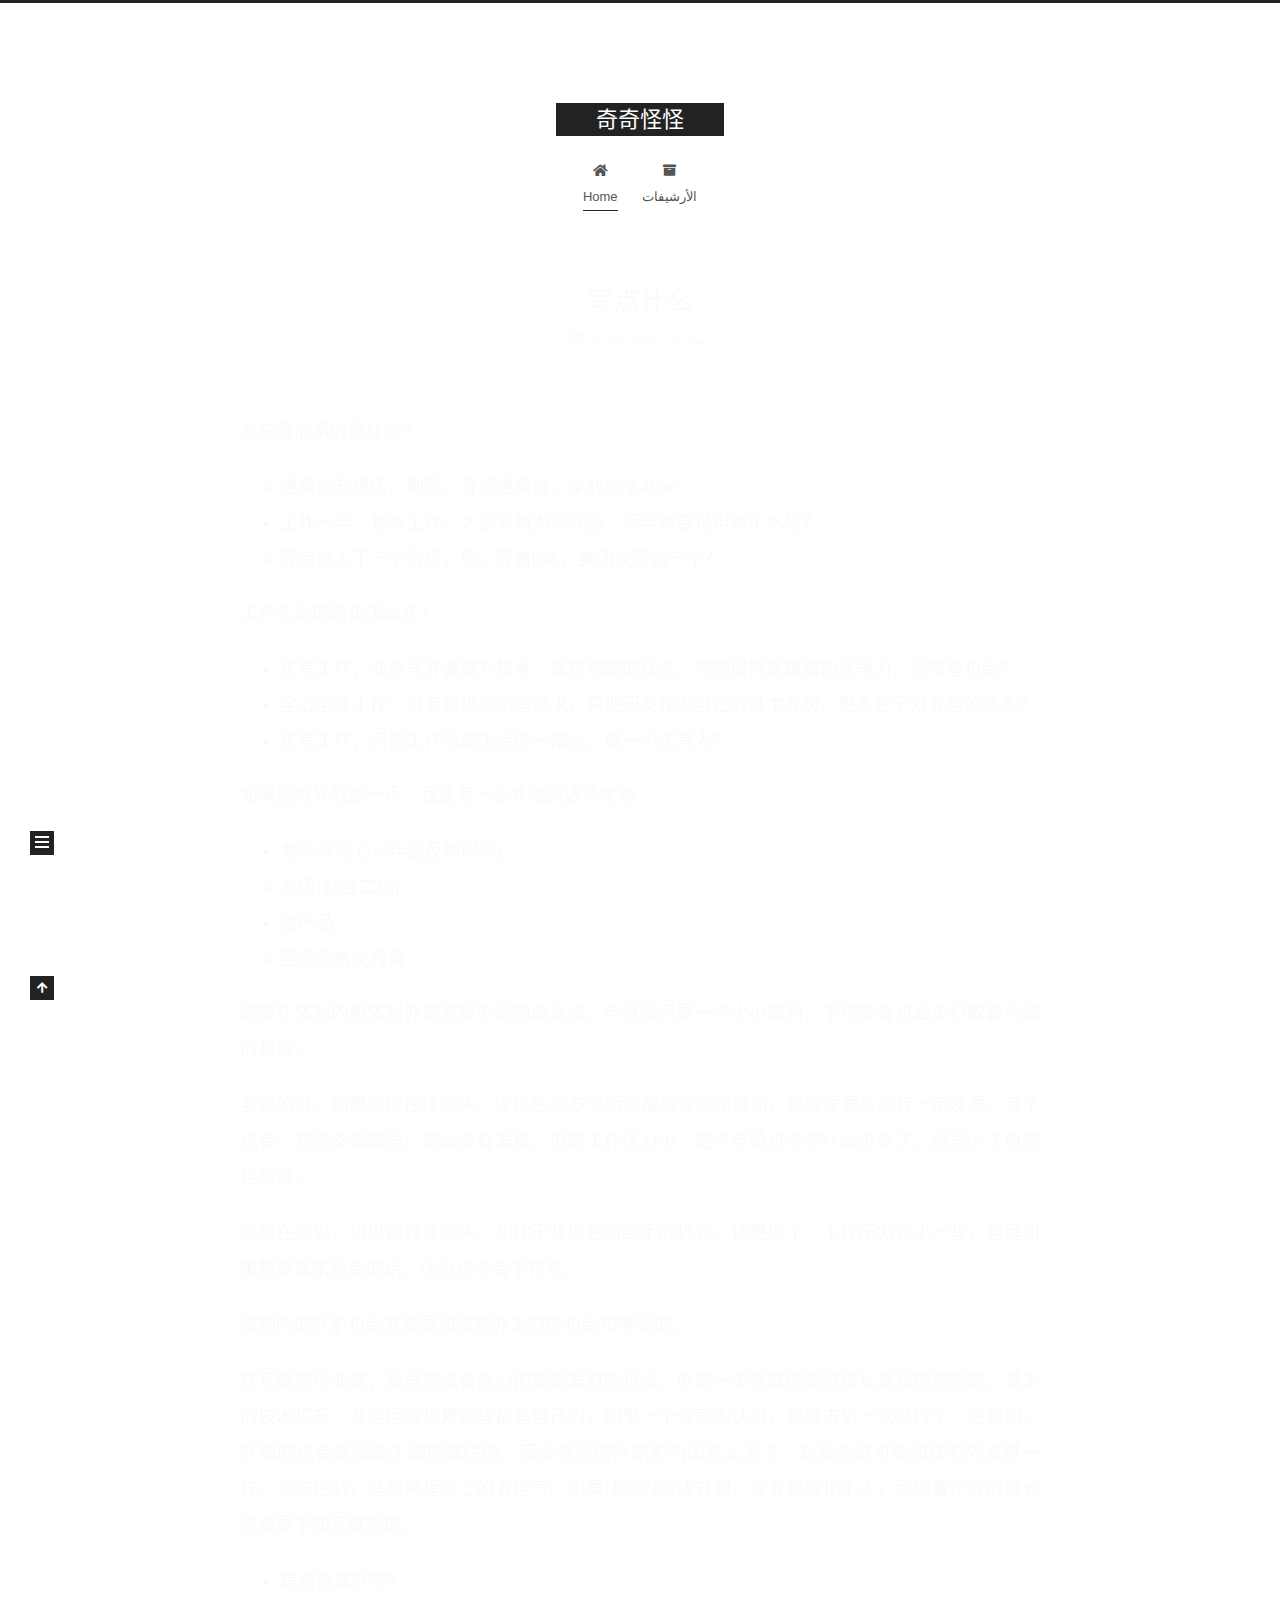
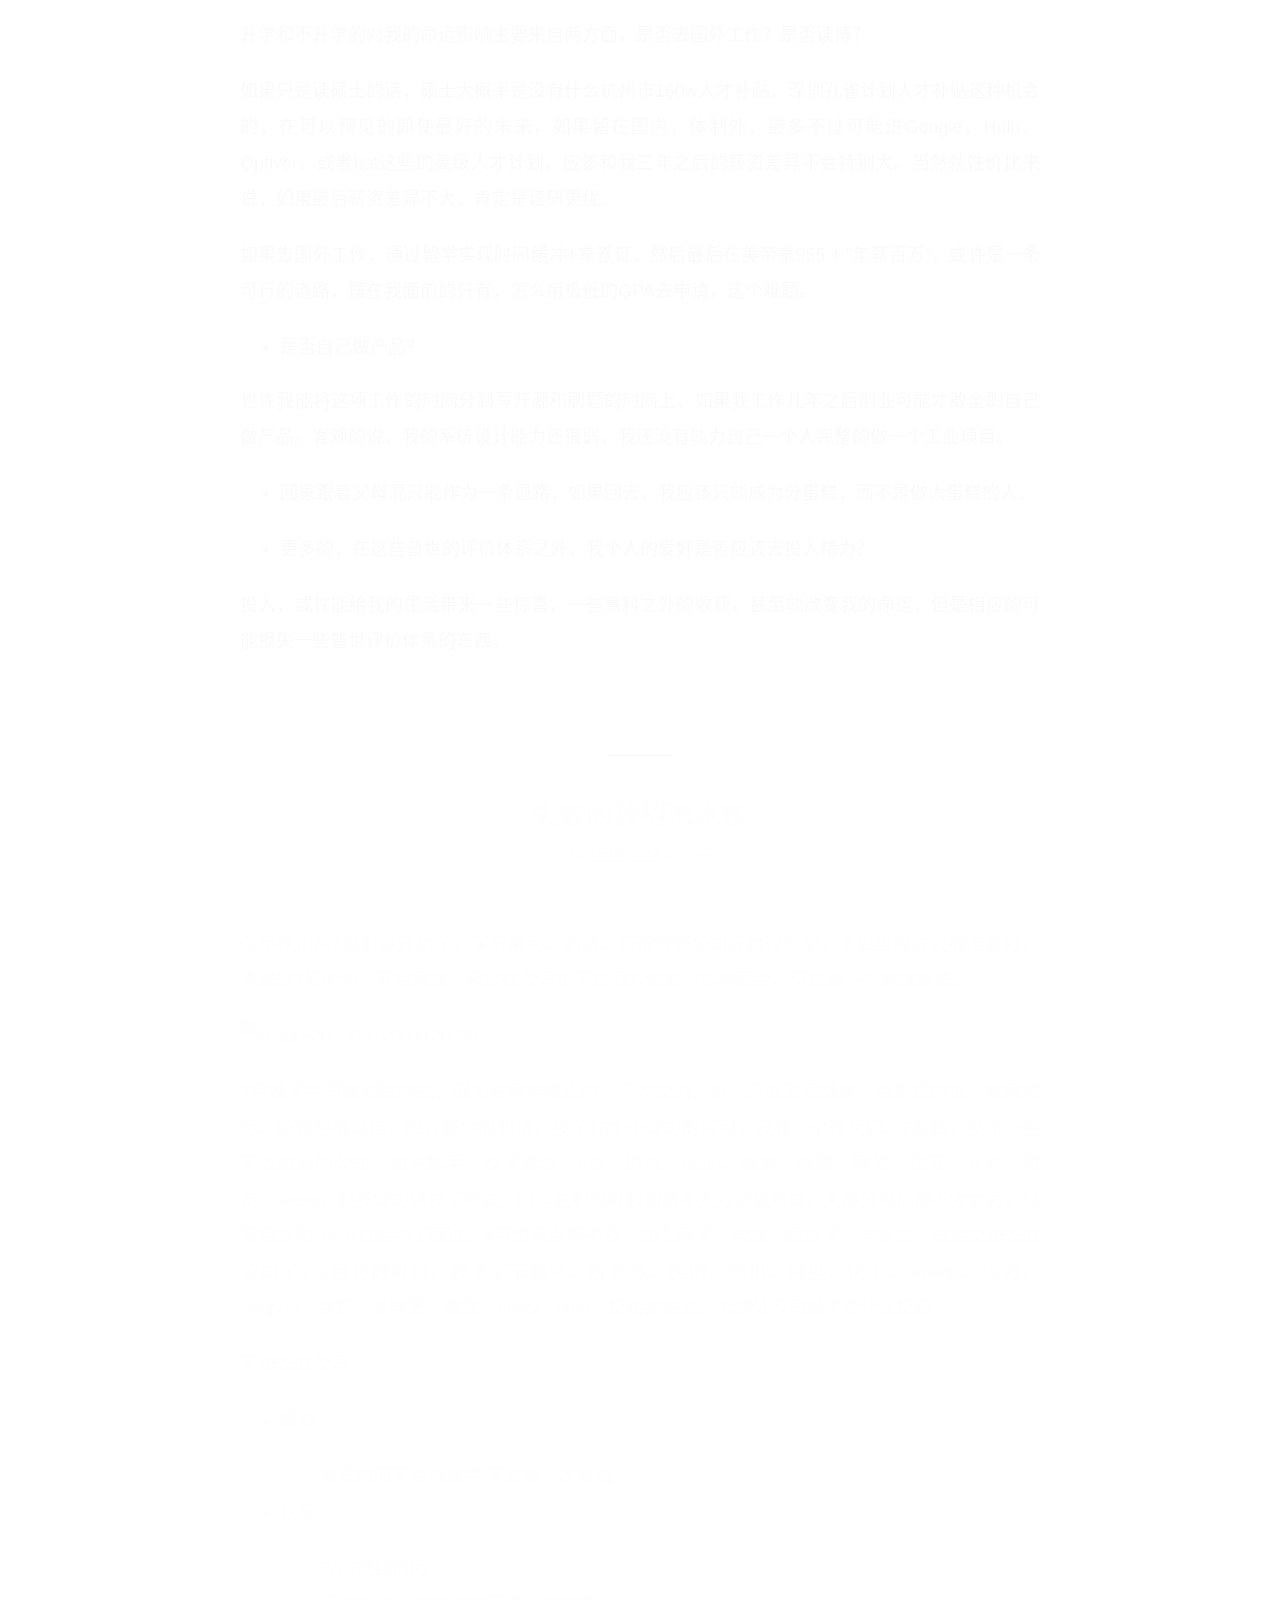
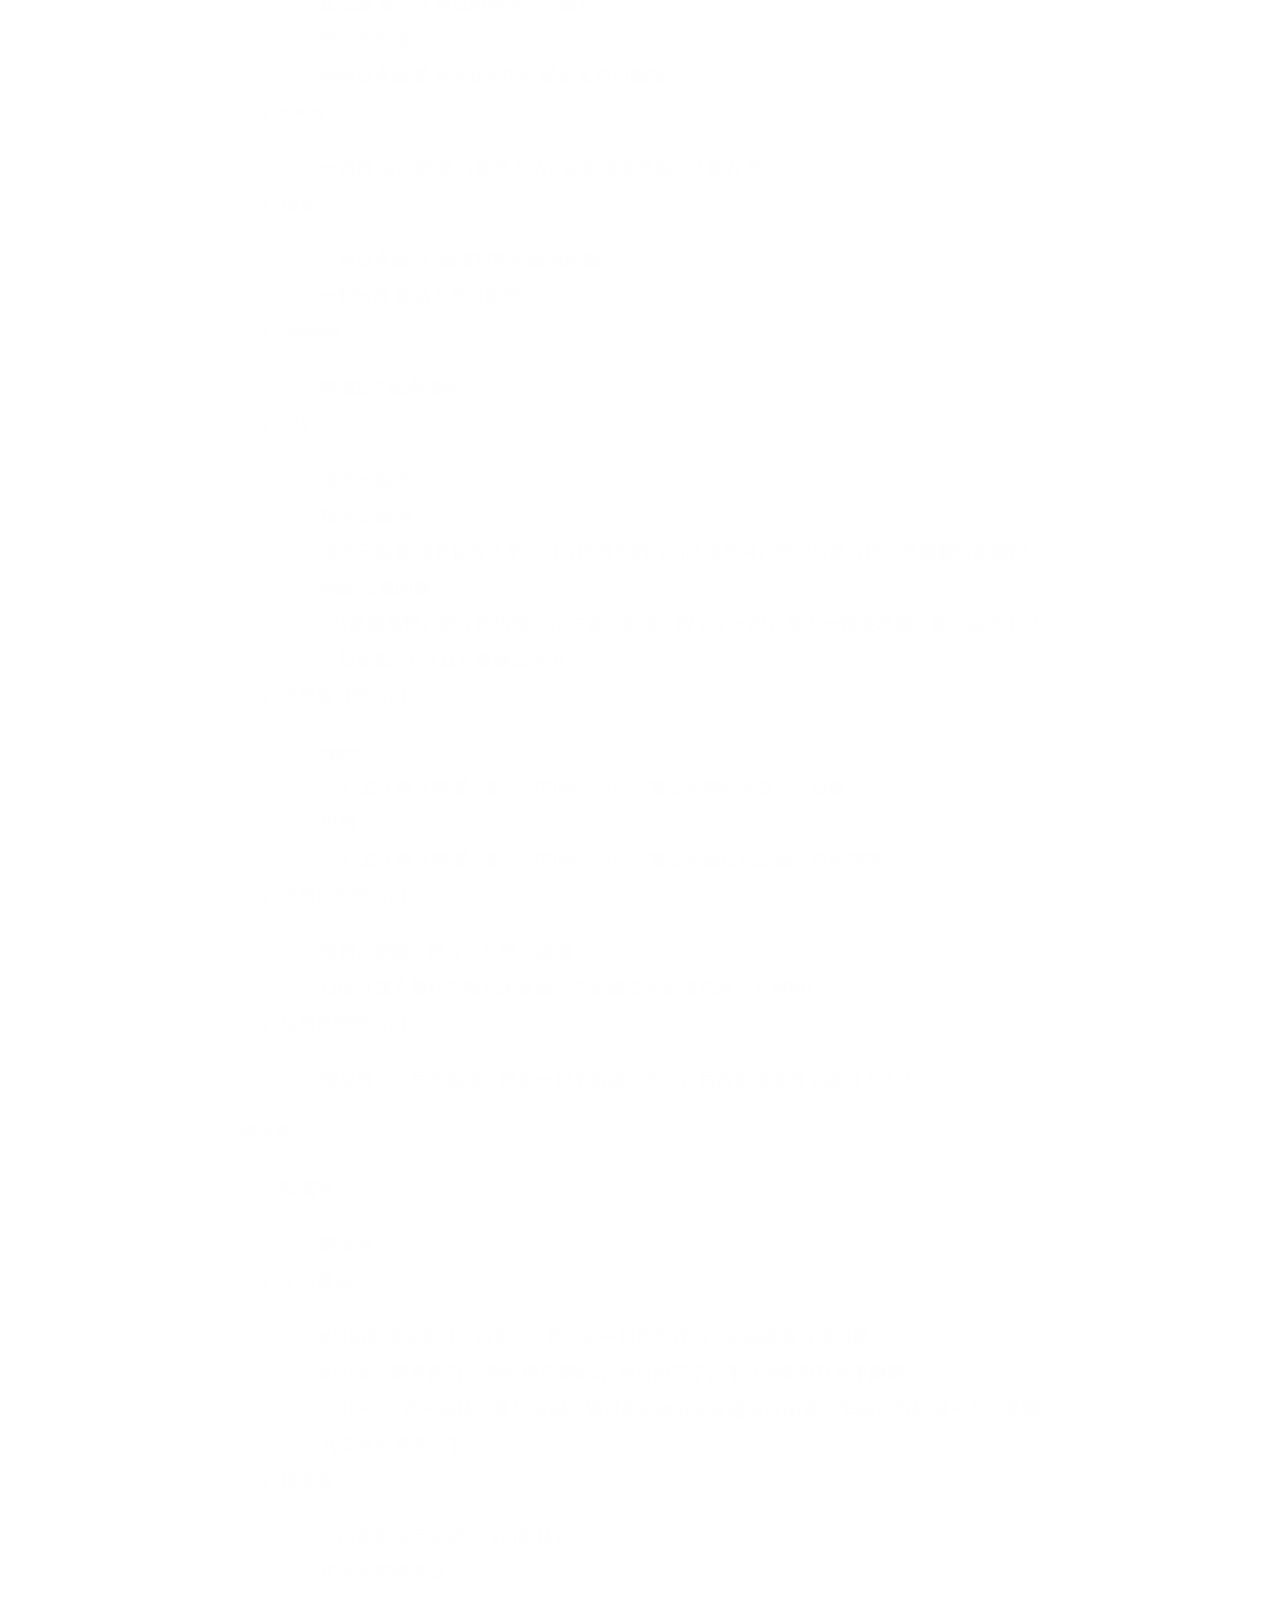
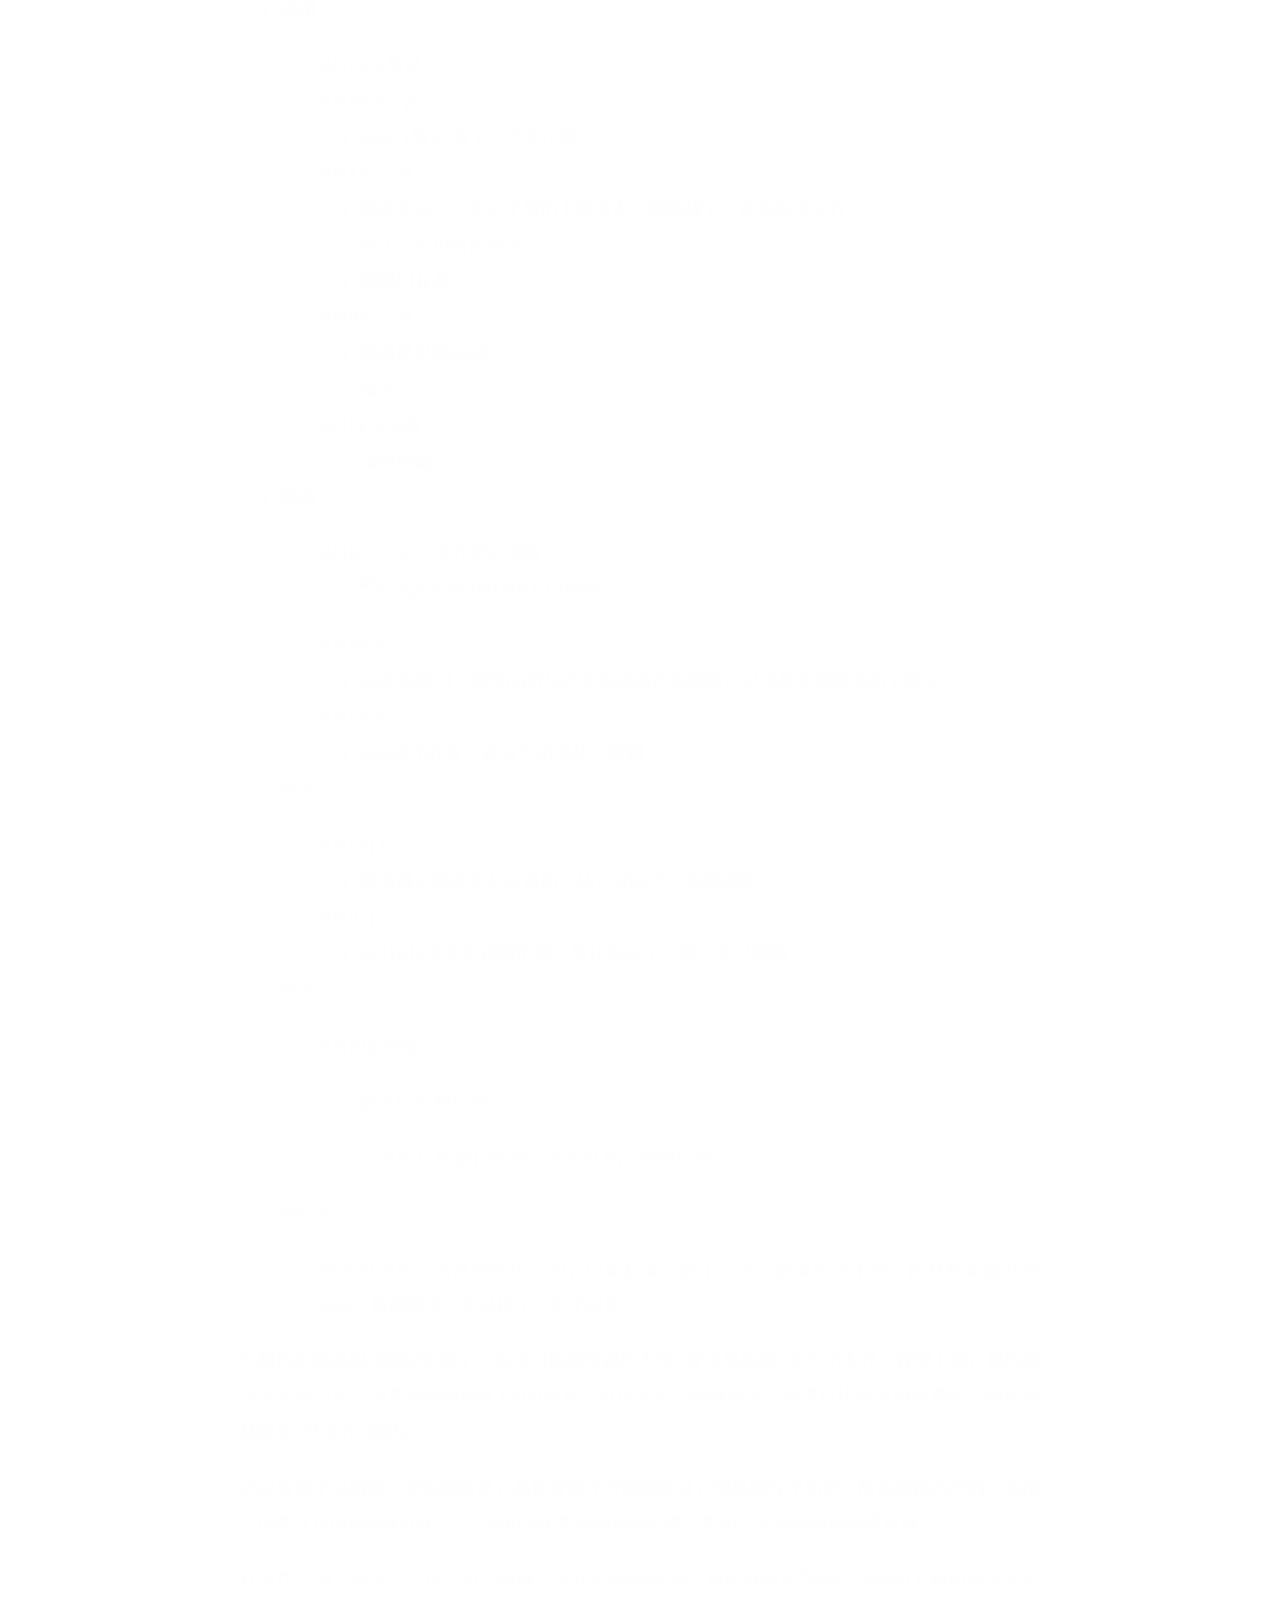
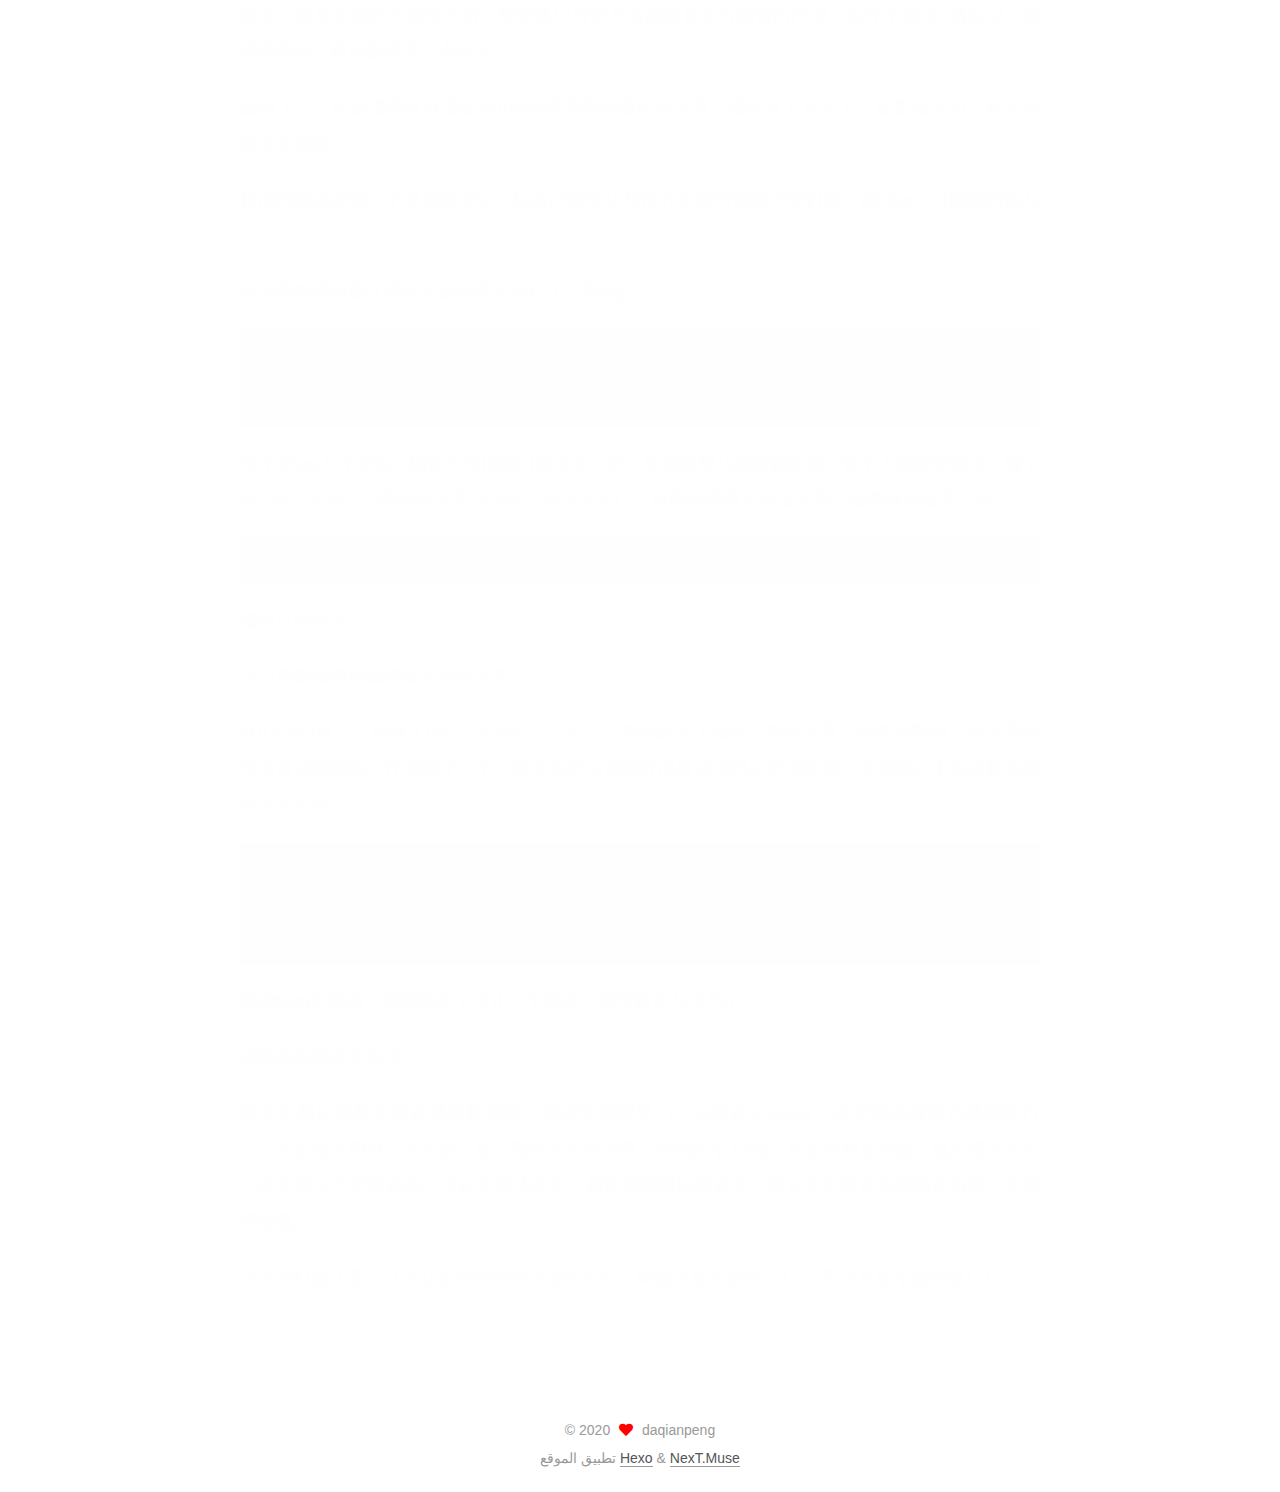
==== index.html @ cd6c85b3 "Site updated: 2020-10-07 02:19:21" ====
<!DOCTYPE html>
<html lang="zh-cn">
<head>
  <meta charset="UTF-8">
<meta name="viewport" content="width=device-width, initial-scale=1, maximum-scale=2">
<meta name="theme-color" content="#222">
<meta name="generator" content="Hexo 5.1.1">
  <link rel="apple-touch-icon" sizes="180x180" href="/images/apple-touch-icon-next.png">
  <link rel="icon" type="image/png" sizes="32x32" href="/images/favicon-32x32-next.png">
  <link rel="icon" type="image/png" sizes="16x16" href="/images/favicon-16x16-next.png">
  <link rel="mask-icon" href="/images/logo.svg" color="#222">

<link rel="stylesheet" href="/css/main.css">


<link rel="stylesheet" href="/lib/font-awesome/css/all.min.css">

<script id="hexo-configurations">
    var NexT = window.NexT || {};
    var CONFIG = {"hostname":"example.com","root":"/","scheme":"Muse","version":"7.8.0","exturl":false,"sidebar":{"position":"left","display":"post","padding":18,"offset":12,"onmobile":false},"copycode":{"enable":false,"show_result":false,"style":null},"back2top":{"enable":true,"sidebar":false,"scrollpercent":false},"bookmark":{"enable":false,"color":"#222","save":"auto"},"fancybox":false,"mediumzoom":false,"lazyload":false,"pangu":false,"comments":{"style":"tabs","active":null,"storage":true,"lazyload":false,"nav":null},"algolia":{"hits":{"per_page":10},"labels":{"input_placeholder":"Search for Posts","hits_empty":"We didn't find any results for the search: ${query}","hits_stats":"${hits} results found in ${time} ms"}},"localsearch":{"enable":false,"trigger":"auto","top_n_per_article":1,"unescape":false,"preload":false},"motion":{"enable":true,"async":false,"transition":{"post_block":"fadeIn","post_header":"slideDownIn","post_body":"slideDownIn","coll_header":"slideLeftIn","sidebar":"slideUpIn"}}};
  </script>

  <meta property="og:type" content="website">
<meta property="og:title" content="奇奇怪怪">
<meta property="og:url" content="http://example.com/index.html">
<meta property="og:site_name" content="奇奇怪怪">
<meta property="og:locale" content="zh_CN">
<meta property="article:author" content="daqianpeng">
<meta name="twitter:card" content="summary">

<link rel="canonical" href="http://example.com/">


<script id="page-configurations">
  // https://hexo.io/docs/variables.html
  CONFIG.page = {
    sidebar: "",
    isHome : true,
    isPost : false,
    lang   : 'zh-cn'
  };
</script>

  <title>奇奇怪怪</title>
  






  <noscript>
  <style>
  .use-motion .brand,
  .use-motion .menu-item,
  .sidebar-inner,
  .use-motion .post-block,
  .use-motion .pagination,
  .use-motion .comments,
  .use-motion .post-header,
  .use-motion .post-body,
  .use-motion .collection-header { opacity: initial; }

  .use-motion .site-title,
  .use-motion .site-subtitle {
    opacity: initial;
    top: initial;
  }

  .use-motion .logo-line-before i { left: initial; }
  .use-motion .logo-line-after i { right: initial; }
  </style>
</noscript>

</head>

<body itemscope itemtype="http://schema.org/WebPage">
  <div class="container use-motion">
    <div class="headband"></div>

    <header class="header" itemscope itemtype="http://schema.org/WPHeader">
      <div class="header-inner"><div class="site-brand-container">
  <div class="site-nav-toggle">
    <div class="toggle" aria-label="تشغيل شريط التصفح">
      <span class="toggle-line toggle-line-first"></span>
      <span class="toggle-line toggle-line-middle"></span>
      <span class="toggle-line toggle-line-last"></span>
    </div>
  </div>

  <div class="site-meta">

    <a href="/" class="brand" rel="start">
      <span class="logo-line-before"><i></i></span>
      <h1 class="site-title">奇奇怪怪</h1>
      <span class="logo-line-after"><i></i></span>
    </a>
  </div>

  <div class="site-nav-right">
    <div class="toggle popup-trigger">
    </div>
  </div>
</div>




<nav class="site-nav">
  <ul id="menu" class="main-menu menu">
        <li class="menu-item menu-item-home">

    <a href="/" rel="section"><i class="fa fa-home fa-fw"></i>Home</a>

  </li>
        <li class="menu-item menu-item-archives">

    <a href="/archives/" rel="section"><i class="fa fa-archive fa-fw"></i>الأرشيفات</a>

  </li>
  </ul>
</nav>




</div>
    </header>

    
  <div class="back-to-top">
    <i class="fa fa-arrow-up"></i>
    <span>0%</span>
  </div>


    <main class="main">
      <div class="main-inner">
        <div class="content-wrap">
          

          <div class="content index posts-expand">
            
      
  
  
  <article itemscope itemtype="http://schema.org/Article" class="post-block" lang="zh-cn">
    <link itemprop="mainEntityOfPage" href="http://example.com/2020/10/07/%E5%86%99%E7%82%B9%E4%BB%80%E4%B9%88/">

    <span hidden itemprop="author" itemscope itemtype="http://schema.org/Person">
      <meta itemprop="image" content="/images/avatar.gif">
      <meta itemprop="name" content="daqianpeng">
      <meta itemprop="description" content="">
    </span>

    <span hidden itemprop="publisher" itemscope itemtype="http://schema.org/Organization">
      <meta itemprop="name" content="奇奇怪怪">
    </span>
      <header class="post-header">
        <h2 class="post-title" itemprop="name headline">
          
            <a href="/2020/10/07/%E5%86%99%E7%82%B9%E4%BB%80%E4%B9%88/" class="post-title-link" itemprop="url">写点什么</a>
        </h2>

        <div class="post-meta">
            <span class="post-meta-item">
              <span class="post-meta-item-icon">
                <i class="far fa-calendar"></i>
              </span>
              <span class="post-meta-item-text">نُشر في</span>
              

              <time title="أُنشأ: 2020-10-07 02:19:34 / عُدل: 02:19:02" itemprop="dateCreated datePublished" datetime="2020-10-07T02:19:34+08:00">2020-10-07</time>
            </span>

          

        </div>
      </header>

    
    
    
    <div class="post-body" itemprop="articleBody">

      
          <p>放在眼前事的是什么？ </p>
<ul>
<li>继续提升履历，刷题，春招继续投，争取能拿40w？</li>
<li>工作一年，划水工作，大部分精力写开源，明年再尝试申请个水硕？</li>
<li>等待进入下一个阶段，玩，等着b站，美团谈薪选一个？</li>
</ul>
<p>工作之后的路该怎么走？</p>
<ul>
<li>正常工作，业余写开源提升技术，保持刷题的状态，时刻保持能跳槽的竞争力，经常看机会？</li>
<li>全心全意工作，没有需求就创造需求，只把研发作为自己的基本身份，更多在于对业务的熟悉？</li>
<li>正常工作，只把工作当成生活的一部分，做一个正常人？</li>
</ul>
<p>如果把眼界放宽一点，我还有一些其他的选择余地</p>
<ul>
<li>考公务员 (1-2年的反悔时间)</li>
<li>考研(就当二战)</li>
<li>做产品</li>
<li>回家跟着父母混</li>
</ul>
<p>选择在体制内和体制外是两根不同的命运线，毕竟我只是一个小小本科，不可能有机会走科教转行政的机会。</p>
<p>客观的说，如果选择在体制内，应该在40岁之后幸福感会逐渐增加，那时候要么能有一定发展，有了机会，自然幸福感强，要么没有发展，但是工作压力小，这个年龄也不求什么进步了，顾忌少了自然也幸福。</p>
<p>就现在来说，如果选择体制内，相比于我现在所到手的机会，钱更少了，工作压力会小一些，但是如果想要谋求机会的话，压力也不会不存在。</p>
<p>体制内的升职机会其实是和体制外发财的机会相等同的。</p>
<p>在互联网行业混，我虽然没有信心把握到发财的机会，但是一定程度的薪资增长是我能控制的，基本的技术提升，业务经验积累这些都是自己的，如果一个公司不认可，跳槽去另一家就行了。在初期，升职的机会是我能主动把握住的。而公务员的升职影响因素太多了，对我来说可能和体制外发财一样，无法控制，是某种程度上的看运气。如果体制内没法升职，或者说变化不大，那随着年龄的增长应该是不如互联网的。</p>
<ul>
<li>是否选择升学？</li>
</ul>
<p>升学和不升学的对我的命运影响主要来自两方面，是否去国外工作？是否读博？</p>
<p>如果只是读硕士的话，硕士大概率是没有什么杭州市160w人才补贴，深圳孔雀计划人才补贴这种机会的，在可以预见的即使最好的未来，如果留在国内，体制外，最多不过可能进Google，Hulu、Optiver，或者bat这些的高级人才计划，应该和我三年之后的薪资差异不会特别大。当然就性价比来说，如果最后薪资差异不大，肯定是读研更优。</p>
<p>如果去国外工作，通过留学实现时间缓冲+拿签证，然后最后在美帝拿955 + ”年薪百万“，或许是一条可行的道路，摆在我面前的只有，怎么用极低的GPA去申请，这个难题。</p>
<ul>
<li>是否自己做产品？</li>
</ul>
<p>也许我能将这项工作的时间分到写开源和刷题的时间上，如果我工作几年之后创业可能才敢全职自己做产品。客观的说，我的系统设计能力还很弱，我还没有能力自己一个人完整的做一个工业项目。</p>
<ul>
<li><p>回家跟着父母混只能作为一条退路，如果回去，我应该只能成为分蛋糕，而不是做大蛋糕的人。</p>
</li>
<li><p>更多的，在这些普世的评价体系之外，我个人的爱好是否应该去投入精力？</p>
</li>
</ul>
<p>投入，或许能给我的生活带来一些惊喜，一些意料之外的收获，甚至能改变我的命运，但是相应的可能损失一些普世评价体系的东西。</p>

      
    </div>

    
    
    
      <footer class="post-footer">
        <div class="post-eof"></div>
      </footer>
  </article>
  
  
  

      
  
  
  <article itemscope itemtype="http://schema.org/Article" class="post-block" lang="zh-cn">
    <link itemprop="mainEntityOfPage" href="http://example.com/2020/09/12/%E5%A4%B1%E8%B4%A5%E7%9A%84%E7%A7%8B%E6%8B%9B/">

    <span hidden itemprop="author" itemscope itemtype="http://schema.org/Person">
      <meta itemprop="image" content="/images/avatar.gif">
      <meta itemprop="name" content="daqianpeng">
      <meta itemprop="description" content="">
    </span>

    <span hidden itemprop="publisher" itemscope itemtype="http://schema.org/Organization">
      <meta itemprop="name" content="奇奇怪怪">
    </span>
      <header class="post-header">
        <h2 class="post-title" itemprop="name headline">
          
            <a href="/2020/09/12/%E5%A4%B1%E8%B4%A5%E7%9A%84%E7%A7%8B%E6%8B%9B/" class="post-title-link" itemprop="url">失败的秋招流水账</a>
        </h2>

        <div class="post-meta">
            <span class="post-meta-item">
              <span class="post-meta-item-icon">
                <i class="far fa-calendar"></i>
              </span>
              <span class="post-meta-item-text">نُشر في</span>
              

              <time title="أُنشأ: 2020-09-12 00:17:39 / عُدل: 03:05:45" itemprop="dateCreated datePublished" datetime="2020-09-12T00:17:39+08:00">2020-09-12</time>
            </span>

          

        </div>
      </header>

    
    
    
    <div class="post-body" itemprop="articleBody">

      
          <p>今年秋招从7月份就开始了，字节跳动、滴滴、京东等等公司开始得很早，不过当时并没有准备好，大概是7月中旬，开始刷题，但是在公司也不是很方便复习各种面经，只是做一些刷题准备。</p>
<p><img src="https://i.loli.net/2020/09/12/1xODbAwn87R9aGz.png" alt="image-20200912003120221"></p>
<p>7月投了字节跳动提前批，因为在网申截止前一天才投的，第二天就流程结束，京东提前批，被刷简历。猿辅导笔试挂，想着练手的想法，投了15个小公司的实习，没有一个有反馈。7月底，投了一些不太想去的公司，想先练手，投了新浪、b站、贝壳、oppo、搜狗、搜狐、网易、虎牙、斗鱼、用友、shein，很多公司只发了笔试，但是在职的时候的确不太方便做笔试，大部分时间都不太合适，只有用友和shein直接约了面试，8月份有点等不及，加上刷了一些题，回复了一些状态，直接投想去的公司了，8月初的时候，投了字节跳动、拼多多、美团、腾讯、阿里、快手、smartx、贝壳、shopee、京东、爱奇艺、微软、eBay、hulu，反馈都很差。大部分公司投了没什么反应</p>
<p>不想去的公司</p>
<ul>
<li><p>新浪 </p>
<ul>
<li>笔试时间不合适放弃 不发第二次笔试</li>
</ul>
</li>
<li><p>京东</p>
<ul>
<li>提前批挂简历</li>
<li>正式批 第一次笔试时间不合适放弃</li>
<li>第二次笔试 ac</li>
<li>两轮技术面试 水 tob不匹配 说话太直可能挂</li>
</ul>
</li>
<li><p>shein</p>
<ul>
<li>一面挂 全问框架 对候选人估计是希望能直接上手搞开发</li>
</ul>
</li>
<li><p>用友</p>
<ul>
<li>一轮技术面 水 面试官照着纸问问题？</li>
<li>一轮hr面 说话太直可能挂</li>
</ul>
</li>
<li><p>shopee</p>
<ul>
<li>笔试挂? 或者没hc？</li>
</ul>
</li>
<li><p>b站</p>
<ul>
<li>技术一面 水 </li>
<li>技术二面 水</li>
<li>技术三面 面试官很有水平，引导你擅长的方向往深处问，差点写题写挂，其他聊得很愉快</li>
<li>hr面 常规问题</li>
<li>b站流程极快，投了简历两天左右就约面试，约了下一周，每天一轮技术面，面完基本上马上给反馈，8月11号收到意向书</li>
</ul>
</li>
<li><p>没有缘分的公司</p>
<ul>
<li>oppo<ul>
<li>发了两次笔试，第一次时间不合适，第二次刚回学校，不想做</li>
</ul>
</li>
<li>贝壳<ul>
<li>发了两次笔试，第一次时间不合适，第二次面京东二面，时间冲突</li>
</ul>
</li>
</ul>
</li>
<li><p>没有反应的公司</p>
<ul>
<li>搜狗、搜狐、虎牙、斗鱼、滴滴</li>
<li>百度（找人邮件内推后无反应，之后被往年薪资劝退，未网申）</li>
</ul>
</li>
<li><p>莫名其妙的公司</p>
<ul>
<li>网易笔试之后约面试，然后一直不给面试时间，后面说我放弃了面试 ？？？</li>
</ul>
</li>
</ul>
<p>想去的公司</p>
<ul>
<li><p>猿辅导</p>
<ul>
<li>笔试挂</li>
</ul>
</li>
<li><p>字节跳动</p>
<ul>
<li>8月初投递成都抖音和北京抖音之后一直简历评估，后面被教育部门捞</li>
<li>8月24号 教育部门一面挂 感觉刷kpi，题写出来了，不过的确相互看不顺眼</li>
<li>9月8号 抖音一面挂，极其遗憾，做过的leetcode原题没写出来，早知道约后面一点，多刷几天题多准备一下</li>
</ul>
</li>
<li><p>拼多多</p>
<ul>
<li>提前批笔试后无消息（可能挂）</li>
<li>正式批等待笔试</li>
</ul>
</li>
<li><p>美团</p>
<ul>
<li>8月23号投递</li>
<li>8月28号一面 <ul>
<li>java八股文 说了一个多小时</li>
</ul>
</li>
<li>9月1号二面 <ul>
<li>准备不充分，忘记了简历上的重点，被挑战了，表现得不太行</li>
<li>问了一个小时系统设计</li>
<li>聊部门业务 </li>
</ul>
</li>
<li>9月9号三面<ul>
<li>两道简单的sql题</li>
<li>聊天</li>
</ul>
</li>
<li>9月11号hr面<ul>
<li>常规问题</li>
</ul>
</li>
</ul>
</li>
<li><p>腾讯</p>
<ul>
<li>8月4-5号左右 放弃转正流程<ul>
<li><img src="https://i.loli.net/2020/09/12/7nDCZjULFB6IOGM.png" alt="image-20200912011020896"></li>
</ul>
</li>
<li>8月20号<ul>
<li>qq音乐部门，感觉qq音乐在腾讯内地位很尴尬，以不想去深圳拒绝了面试</li>
</ul>
</li>
<li>8月24号<ul>
<li>wxg应用开发，题没写出来挂，遗憾</li>
</ul>
</li>
</ul>
</li>
<li><p>阿里</p>
<ul>
<li>8月23日<ul>
<li>网申截止前两天左右投的，估计没hc了，直接回绝</li>
</ul>
</li>
<li>9月3日<ul>
<li>9月10日突击电话简历面，估计没hc了，第二天已回绝</li>
</ul>
</li>
</ul>
</li>
<li><p>快手</p>
<ul>
<li><p>8月初提前批</p>
<ul>
<li><p>java开发 简历挂</p>
</li>
<li><p>云原生开发 部门筛选一个多月 估计会简历挂</p>
</li>
</ul>
</li>
</ul>
</li>
<li><p>smartx</p>
<ul>
<li>本来以为是莫名其妙的小公司，但是后面了解了一下，据说技术不错，而且据说能开到50w，做纯技术，不过投了之后无反馈</li>
</ul>
</li>
</ul>
<p>失败的主要原因可能是投晚了，其次可能还有履历不够+算法拖后腿+运气不太好，客观上说，我的确水平差点意思，虽然leetcode刷了500多道，但是这是一年刷的量，没进行比较系统的总结。短板包括算法+代表作+履历。</p>
<p>还是要静下心刷题，现在的面试，其他答得不好还能放过，如果题写不出来一般会直接判死刑，春招之前要认真的刷到800道左右，尽可能的把握做题的套路，思想，不要把做题弄成背题</p>
<p>代表作方面，希望三个月之内，能做一点开源contribute，目前目标定为tidb，tidb的文档相对来说全很多，而且在业界声望也不错，希望到12月份左右能够在这方面有所产出，另外下周去b站实习，做推荐搜索，希望能带来一点惊喜</p>
<p>履历上，之后如果能在开源或者b站的推荐搜索做出点东西，就基本上补全了，如果做不出，其实还是差点意思</p>
<p>目前的确还没有一个满意的offer，后面可能等10月份开薪的时候等大佬们拒一波offer，可能能再面几个？</p>
<p>焦虑的时候根据江湖传言给这些公司打了一些tag</p>
<figure class="highlight plain"><table><tr><td class="gutter"><pre><span class="line">1</span><br><span class="line">2</span><br><span class="line">3</span><br></pre></td><td class="code"><pre><span class="line">钱多事少 猿辅导 (江湖传言975 1075 氛围不错 去年薪资待遇39w 45w 52.5w 三档)</span><br><span class="line">钱多事多 字节跳动、拼多多、快手 (字节跳动、快手大小周 去年薪资待遇 37w往上？  拼多多 11116 去年薪资待遇 40w往上)</span><br><span class="line">top2 阿里、腾讯 (互联网两极 待遇30w往上)</span><br></pre></td></tr></table></figure>

<p>对于非top人才来说，感觉公司比部门更重要一些，毕竟在哪儿搬砖都是搬，就个人的感受而言，除了at之外，其他公司的光环没多少光环，什么叫大厂，可能不同的人看法不同，如果标准放宽一点</p>
<figure class="highlight plain"><table><tr><td class="gutter"><pre><span class="line">1</span><br></pre></td><td class="code"><pre><span class="line">腾讯、阿里、百度、美团、滴滴、字节跳动、拼多多、京东、猿辅导、shopee、作业帮、爱奇艺、b站、oppo、vivo、虎牙、斗鱼、bigo、YY...</span><br></pre></td></tr></table></figure>

<p>都可以叫做大厂</p>
<p>不过的确感觉面试难度差异挺大的</p>
<p>从8月到9月，只收获了b站一个offer，只有一个美团走完了流程，挺出乎我之前的预料的，不过我也没有真正的海投，仔细想了一下，除非有些公司能开出真正意料之外的薪资，不然我心中真正想去的其实也不多</p>
<figure class="highlight plain"><table><tr><td class="gutter"><pre><span class="line">1</span><br><span class="line">2</span><br><span class="line">3</span><br><span class="line">4</span><br></pre></td><td class="code"><pre><span class="line">阿里、腾讯、美团</span><br><span class="line">字节跳动、快手、拼多多</span><br><span class="line">猿辅导</span><br><span class="line">微软</span><br></pre></td></tr></table></figure>

<p>其他hulu这类的，我的确差了不止一个档次，感觉希望几乎为0</p>
<p>选择的余地其实很小</p>
<p>我其实倒是挺希望真就特别特别难，即使我特别努力，最终还是0offer，这样我就顺其自然的转行了。可是我又明白，不会这么难。我的水平还不错，虽然算不上top，但是也算是中游。挺后悔走这么一条不那么合适的道路，不过也没法回头，被形势和时间推着走，搞得天天有着强烈的危机感，幸福感极低。</p>
<p>不过也打醒了我，让我认识到我啥也不是的事实，刷题真是不能停！！！ 学习真是不能松懈！！！</p>

      
    </div>

    
    
    
      <footer class="post-footer">
        <div class="post-eof"></div>
      </footer>
  </article>
  
  
  


  



          </div>
          

<script>
  window.addEventListener('tabs:register', () => {
    let { activeClass } = CONFIG.comments;
    if (CONFIG.comments.storage) {
      activeClass = localStorage.getItem('comments_active') || activeClass;
    }
    if (activeClass) {
      let activeTab = document.querySelector(`a[href="#comment-${activeClass}"]`);
      if (activeTab) {
        activeTab.click();
      }
    }
  });
  if (CONFIG.comments.storage) {
    window.addEventListener('tabs:click', event => {
      if (!event.target.matches('.tabs-comment .tab-content .tab-pane')) return;
      let commentClass = event.target.classList[1];
      localStorage.setItem('comments_active', commentClass);
    });
  }
</script>

        </div>
          
  
  <div class="toggle sidebar-toggle">
    <span class="toggle-line toggle-line-first"></span>
    <span class="toggle-line toggle-line-middle"></span>
    <span class="toggle-line toggle-line-last"></span>
  </div>

  <aside class="sidebar">
    <div class="sidebar-inner">

      <ul class="sidebar-nav motion-element">
        <li class="sidebar-nav-toc">
          المحتويات
        </li>
        <li class="sidebar-nav-overview">
          عام
        </li>
      </ul>

      <!--noindex-->
      <div class="post-toc-wrap sidebar-panel">
      </div>
      <!--/noindex-->

      <div class="site-overview-wrap sidebar-panel">
        <div class="site-author motion-element" itemprop="author" itemscope itemtype="http://schema.org/Person">
  <p class="site-author-name" itemprop="name">daqianpeng</p>
  <div class="site-description" itemprop="description"></div>
</div>
<div class="site-state-wrap motion-element">
  <nav class="site-state">
      <div class="site-state-item site-state-posts">
          <a href="/archives/">
        
          <span class="site-state-item-count">2</span>
          <span class="site-state-item-name">المقالات</span>
        </a>
      </div>
      <div class="site-state-item site-state-tags">
        <span class="site-state-item-count">2</span>
        <span class="site-state-item-name">الوسوم</span>
      </div>
  </nav>
</div>



      </div>

    </div>
  </aside>
  <div id="sidebar-dimmer"></div>


      </div>
    </main>

    <footer class="footer">
      <div class="footer-inner">
        

        

<div class="copyright">
  
  &copy; 
  <span itemprop="copyrightYear">2020</span>
  <span class="with-love">
    <i class="fa fa-heart"></i>
  </span>
  <span class="author" itemprop="copyrightHolder">daqianpeng</span>
</div>
  <div class="powered-by">تطبيق الموقع <a href="https://hexo.io/" class="theme-link" rel="noopener" target="_blank">Hexo</a> & <a href="https://muse.theme-next.org/" class="theme-link" rel="noopener" target="_blank">NexT.Muse</a>
  </div>

        








      </div>
    </footer>
  </div>

  
  <script src="/lib/anime.min.js"></script>
  <script src="/lib/velocity/velocity.min.js"></script>
  <script src="/lib/velocity/velocity.ui.min.js"></script>

<script src="/js/utils.js"></script>

<script src="/js/motion.js"></script>


<script src="/js/schemes/muse.js"></script>


<script src="/js/next-boot.js"></script>




  















  

  

</body>
</html>
---- css/main.css ----
:root {
  --body-bg-color: #fff;
  --content-bg-color: #fff;
  --card-bg-color: #f5f5f5;
  --text-color: #555;
  --blockquote-color: #666;
  --link-color: #555;
  --link-hover-color: #222;
  --brand-color: #fff;
  --brand-hover-color: #fff;
  --table-row-odd-bg-color: #f9f9f9;
  --table-row-hover-bg-color: #f5f5f5;
  --menu-item-bg-color: #f5f5f5;
  --btn-default-bg: #222;
  --btn-default-color: #fff;
  --btn-default-border-color: #222;
  --btn-default-hover-bg: #fff;
  --btn-default-hover-color: #222;
  --btn-default-hover-border-color: #222;
}
html {
  line-height: 1.15; /* 1 */
  -webkit-text-size-adjust: 100%; /* 2 */
}
body {
  margin: 0;
}
main {
  display: block;
}
h1 {
  font-size: 2em;
  margin: 0.67em 0;
}
hr {
  box-sizing: content-box; /* 1 */
  height: 0; /* 1 */
  overflow: visible; /* 2 */
}
pre {
  font-family: monospace, monospace; /* 1 */
  font-size: 1em; /* 2 */
}
a {
  background: transparent;
}
abbr[title] {
  border-bottom: none; /* 1 */
  text-decoration: underline; /* 2 */
  text-decoration: underline dotted; /* 2 */
}
b,
strong {
  font-weight: bolder;
}
code,
kbd,
samp {
  font-family: monospace, monospace; /* 1 */
  font-size: 1em; /* 2 */
}
small {
  font-size: 80%;
}
sub,
sup {
  font-size: 75%;
  line-height: 0;
  position: relative;
  vertical-align: baseline;
}
sub {
  bottom: -0.25em;
}
sup {
  top: -0.5em;
}
img {
  border-style: none;
}
button,
input,
optgroup,
select,
textarea {
  font-family: inherit; /* 1 */
  font-size: 100%; /* 1 */
  line-height: 1.15; /* 1 */
  margin: 0; /* 2 */
}
button,
input {
/* 1 */
  overflow: visible;
}
button,
select {
/* 1 */
  text-transform: none;
}
button,
[type='button'],
[type='reset'],
[type='submit'] {
  -webkit-appearance: button;
}
button::-moz-focus-inner,
[type='button']::-moz-focus-inner,
[type='reset']::-moz-focus-inner,
[type='submit']::-moz-focus-inner {
  border-style: none;
  padding: 0;
}
button:-moz-focusring,
[type='button']:-moz-focusring,
[type='reset']:-moz-focusring,
[type='submit']:-moz-focusring {
  outline: 1px dotted ButtonText;
}
fieldset {
  padding: 0.35em 0.75em 0.625em;
}
legend {
  box-sizing: border-box; /* 1 */
  color: inherit; /* 2 */
  display: table; /* 1 */
  max-width: 100%; /* 1 */
  padding: 0; /* 3 */
  white-space: normal; /* 1 */
}
progress {
  vertical-align: baseline;
}
textarea {
  overflow: auto;
}
[type='checkbox'],
[type='radio'] {
  box-sizing: border-box; /* 1 */
  padding: 0; /* 2 */
}
[type='number']::-webkit-inner-spin-button,
[type='number']::-webkit-outer-spin-button {
  height: auto;
}
[type='search'] {
  outline-offset: -2px; /* 2 */
  -webkit-appearance: textfield; /* 1 */
}
[type='search']::-webkit-search-decoration {
  -webkit-appearance: none;
}
::-webkit-file-upload-button {
  font: inherit; /* 2 */
  -webkit-appearance: button; /* 1 */
}
details {
  display: block;
}
summary {
  display: list-item;
}
template {
  display: none;
}
[hidden] {
  display: none;
}
::selection {
  background: #262a30;
  color: #eee;
}
html,
body {
  height: 100%;
}
body {
  background: var(--body-bg-color);
  color: var(--text-color);
  font-family: 'Lato', "PingFang SC", "Microsoft YaHei", sans-serif;
  font-size: 1em;
  line-height: 2;
}
@media (max-width: 991px) {
  body {
    padding-left: 0 !important;
    padding-right: 0 !important;
  }
}
h1,
h2,
h3,
h4,
h5,
h6 {
  font-family: 'Lato', "PingFang SC", "Microsoft YaHei", sans-serif;
  font-weight: bold;
  line-height: 1.5;
  margin: 20px 0 15px;
}
h1 {
  font-size: 1.5em;
}
h2 {
  font-size: 1.375em;
}
h3 {
  font-size: 1.25em;
}
h4 {
  font-size: 1.125em;
}
h5 {
  font-size: 1em;
}
h6 {
  font-size: 0.875em;
}
p {
  margin: 0 0 20px 0;
}
a,
span.exturl {
  border-bottom: 1px solid #999;
  color: var(--link-color);
  outline: 0;
  text-decoration: none;
  overflow-wrap: break-word;
  word-wrap: break-word;
  cursor: pointer;
}
a:hover,
span.exturl:hover {
  border-bottom-color: var(--link-hover-color);
  color: var(--link-hover-color);
}
iframe,
img,
video {
  display: block;
  margin-left: auto;
  margin-right: auto;
  max-width: 100%;
}
hr {
  background-image: repeating-linear-gradient(-45deg, #ddd, #ddd 4px, transparent 4px, transparent 8px);
  border: 0;
  height: 3px;
  margin: 40px 0;
}
blockquote {
  border-left: 4px solid #ddd;
  color: var(--blockquote-color);
  margin: 0;
  padding: 0 15px;
}
blockquote cite::before {
  content: '-';
  padding: 0 5px;
}
dt {
  font-weight: bold;
}
dd {
  margin: 0;
  padding: 0;
}
kbd {
  background-color: #f5f5f5;
  background-image: linear-gradient(#eee, #fff, #eee);
  border: 1px solid #ccc;
  border-radius: 0.2em;
  box-shadow: 0.1em 0.1em 0.2em rgba(0,0,0,0.1);
  color: #555;
  font-family: inherit;
  padding: 0.1em 0.3em;
  white-space: nowrap;
}
.table-container {
  overflow: auto;
}
table {
  border-collapse: collapse;
  border-spacing: 0;
  font-size: 0.875em;
  margin: 0 0 20px 0;
  width: 100%;
}
tbody tr:nth-of-type(odd) {
  background: var(--table-row-odd-bg-color);
}
tbody tr:hover {
  background: var(--table-row-hover-bg-color);
}
caption,
th,
td {
  font-weight: normal;
  padding: 8px;
  vertical-align: middle;
}
th,
td {
  border: 1px solid #ddd;
  border-bottom: 3px solid #ddd;
}
th {
  font-weight: 700;
  padding-bottom: 10px;
}
td {
  border-bottom-width: 1px;
}
.btn {
  background: var(--btn-default-bg);
  border: 2px solid var(--btn-default-border-color);
  border-radius: 0;
  color: var(--btn-default-color);
  display: inline-block;
  font-size: 0.875em;
  line-height: 2;
  padding: 0 20px;
  text-decoration: none;
  transition-property: background-color;
  transition-delay: 0s;
  transition-duration: 0.2s;
  transition-timing-function: ease-in-out;
}
.btn:hover {
  background: var(--btn-default-hover-bg);
  border-color: var(--btn-default-hover-border-color);
  color: var(--btn-default-hover-color);
}
.btn + .btn {
  margin: 0 0 8px 8px;
}
.btn .fa-fw {
  text-align: left;
  width: 1.285714285714286em;
}
.toggle {
  line-height: 0;
}
.toggle .toggle-line {
  background: #fff;
  display: inline-block;
  height: 2px;
  left: 0;
  position: relative;
  top: 0;
  transition: all 0.4s;
  vertical-align: top;
  width: 100%;
}
.toggle .toggle-line:not(:first-child) {
  margin-top: 3px;
}
.toggle.toggle-arrow .toggle-line-first {
  left: 50%;
  top: 2px;
  transform: rotate(45deg);
  width: 50%;
}
.toggle.toggle-arrow .toggle-line-middle {
  left: 2px;
  width: 90%;
}
.toggle.toggle-arrow .toggle-line-last {
  left: 50%;
  top: -2px;
  transform: rotate(-45deg);
  width: 50%;
}
.toggle.toggle-close .toggle-line-first {
  transform: rotate(-45deg);
  top: 5px;
}
.toggle.toggle-close .toggle-line-middle {
  opacity: 0;
}
.toggle.toggle-close .toggle-line-last {
  transform: rotate(45deg);
  top: -5px;
}
.highlight,
pre {
  background: #f7f7f7;
  color: #4d4d4c;
  line-height: 1.6;
  margin: 0 auto 20px;
}
pre,
code {
  font-family: consolas, Menlo, monospace, "PingFang SC", "Microsoft YaHei";
}
code {
  background: #eee;
  border-radius: 3px;
  color: #555;
  padding: 2px 4px;
  overflow-wrap: break-word;
  word-wrap: break-word;
}
.highlight *::selection {
  background: #d6d6d6;
}
.highlight pre {
  border: 0;
  margin: 0;
  padding: 10px 0;
}
.highlight table {
  border: 0;
  margin: 0;
  width: auto;
}
.highlight td {
  border: 0;
  padding: 0;
}
.highlight figcaption {
  background: #eff2f3;
  color: #4d4d4c;
  display: flex;
  font-size: 0.875em;
  justify-content: space-between;
  line-height: 1.2;
  padding: 0.5em;
}
.highlight figcaption a {
  color: #4d4d4c;
}
.highlight figcaption a:hover {
  border-bottom-color: #4d4d4c;
}
.highlight .gutter {
  -moz-user-select: none;
  -ms-user-select: none;
  -webkit-user-select: none;
  user-select: none;
}
.highlight .gutter pre {
  background: #eff2f3;
  color: #869194;
  padding-left: 10px;
  padding-right: 10px;
  text-align: right;
}
.highlight .code pre {
  background: #f7f7f7;
  padding-left: 10px;
  width: 100%;
}
.gist table {
  width: auto;
}
.gist table td {
  border: 0;
}
pre {
  overflow: auto;
  padding: 10px;
}
pre code {
  background: none;
  color: #4d4d4c;
  font-size: 0.875em;
  padding: 0;
  text-shadow: none;
}
pre .deletion {
  background: #fdd;
}
pre .addition {
  background: #dfd;
}
pre .meta {
  color: #eab700;
  -moz-user-select: none;
  -ms-user-select: none;
  -webkit-user-select: none;
  user-select: none;
}
pre .comment {
  color: #8e908c;
}
pre .variable,
pre .attribute,
pre .tag,
pre .name,
pre .regexp,
pre .ruby .constant,
pre .xml .tag .title,
pre .xml .pi,
pre .xml .doctype,
pre .html .doctype,
pre .css .id,
pre .css .class,
pre .css .pseudo {
  color: #c82829;
}
pre .number,
pre .preprocessor,
pre .built_in,
pre .builtin-name,
pre .literal,
pre .params,
pre .constant,
pre .command {
  color: #f5871f;
}
pre .ruby .class .title,
pre .css .rules .attribute,
pre .string,
pre .symbol,
pre .value,
pre .inheritance,
pre .header,
pre .ruby .symbol,
pre .xml .cdata,
pre .special,
pre .formula {
  color: #718c00;
}
pre .title,
pre .css .hexcolor {
  color: #3e999f;
}
pre .function,
pre .python .decorator,
pre .python .title,
pre .ruby .function .title,
pre .ruby .title .keyword,
pre .perl .sub,
pre .javascript .title,
pre .coffeescript .title {
  color: #4271ae;
}
pre .keyword,
pre .javascript .function {
  color: #8959a8;
}
.blockquote-center {
  border-left: none;
  margin: 40px 0;
  padding: 0;
  position: relative;
  text-align: center;
}
.blockquote-center .fa {
  display: block;
  opacity: 0.6;
  position: absolute;
  width: 100%;
}
.blockquote-center .fa-quote-left {
  border-top: 1px solid #ccc;
  text-align: left;
  top: -20px;
}
.blockquote-center .fa-quote-right {
  border-bottom: 1px solid #ccc;
  text-align: right;
  bottom: -20px;
}
.blockquote-center p,
.blockquote-center div {
  text-align: center;
}
.post-body .group-picture img {
  margin: 0 auto;
  padding: 0 3px;
}
.group-picture-row {
  margin-bottom: 6px;
  overflow: hidden;
}
.group-picture-column {
  float: left;
  margin-bottom: 10px;
}
.post-body .label {
  color: #555;
  display: inline;
  padding: 0 2px;
}
.post-body .label.default {
  background: #f0f0f0;
}
.post-body .label.primary {
  background: #efe6f7;
}
.post-body .label.info {
  background: #e5f2f8;
}
.post-body .label.success {
  background: #e7f4e9;
}
.post-body .label.warning {
  background: #fcf6e1;
}
.post-body .label.danger {
  background: #fae8eb;
}
.post-body .tabs {
  margin-bottom: 20px;
}
.post-body .tabs,
.tabs-comment {
  display: block;
  padding-top: 10px;
  position: relative;
}
.post-body .tabs ul.nav-tabs,
.tabs-comment ul.nav-tabs {
  display: flex;
  flex-wrap: wrap;
  margin: 0;
  margin-bottom: -1px;
  padding: 0;
}
@media (max-width: 413px) {
  .post-body .tabs ul.nav-tabs,
  .tabs-comment ul.nav-tabs {
    display: block;
    margin-bottom: 5px;
  }
}
.post-body .tabs ul.nav-tabs li.tab,
.tabs-comment ul.nav-tabs li.tab {
  border-bottom: 1px solid #ddd;
  border-left: 1px solid transparent;
  border-right: 1px solid transparent;
  border-top: 3px solid transparent;
  flex-grow: 1;
  list-style-type: none;
  border-radius: 0 0 0 0;
}
@media (max-width: 413px) {
  .post-body .tabs ul.nav-tabs li.tab,
  .tabs-comment ul.nav-tabs li.tab {
    border-bottom: 1px solid transparent;
    border-left: 3px solid transparent;
    border-right: 1px solid transparent;
    border-top: 1px solid transparent;
  }
}
@media (max-width: 413px) {
  .post-body .tabs ul.nav-tabs li.tab,
  .tabs-comment ul.nav-tabs li.tab {
    border-radius: 0;
  }
}
.post-body .tabs ul.nav-tabs li.tab a,
.tabs-comment ul.nav-tabs li.tab a {
  border-bottom: initial;
  display: block;
  line-height: 1.8;
  outline: 0;
  padding: 0.25em 0.75em;
  text-align: center;
  transition-delay: 0s;
  transition-duration: 0.2s;
  transition-timing-function: ease-out;
}
.post-body .tabs ul.nav-tabs li.tab a i,
.tabs-comment ul.nav-tabs li.tab a i {
  width: 1.285714285714286em;
}
.post-body .tabs ul.nav-tabs li.tab.active,
.tabs-comment ul.nav-tabs li.tab.active {
  border-bottom: 1px solid transparent;
  border-left: 1px solid #ddd;
  border-right: 1px solid #ddd;
  border-top: 3px solid #fc6423;
}
@media (max-width: 413px) {
  .post-body .tabs ul.nav-tabs li.tab.active,
  .tabs-comment ul.nav-tabs li.tab.active {
    border-bottom: 1px solid #ddd;
    border-left: 3px solid #fc6423;
    border-right: 1px solid #ddd;
    border-top: 1px solid #ddd;
  }
}
.post-body .tabs ul.nav-tabs li.tab.active a,
.tabs-comment ul.nav-tabs li.tab.active a {
  color: var(--link-color);
  cursor: default;
}
.post-body .tabs .tab-content .tab-pane,
.tabs-comment .tab-content .tab-pane {
  border: 1px solid #ddd;
  border-top: 0;
  padding: 20px 20px 0 20px;
  border-radius: 0;
}
.post-body .tabs .tab-content .tab-pane:not(.active),
.tabs-comment .tab-content .tab-pane:not(.active) {
  display: none;
}
.post-body .tabs .tab-content .tab-pane.active,
.tabs-comment .tab-content .tab-pane.active {
  display: block;
}
.post-body .tabs .tab-content .tab-pane.active:nth-of-type(1),
.tabs-comment .tab-content .tab-pane.active:nth-of-type(1) {
  border-radius: 0 0 0 0;
}
@media (max-width: 413px) {
  .post-body .tabs .tab-content .tab-pane.active:nth-of-type(1),
  .tabs-comment .tab-content .tab-pane.active:nth-of-type(1) {
    border-radius: 0;
  }
}
.post-body .note {
  border-radius: 3px;
  margin-bottom: 20px;
  padding: 1em;
  position: relative;
  border: 1px solid #eee;
  border-left-width: 5px;
}
.post-body .note h2,
.post-body .note h3,
.post-body .note h4,
.post-body .note h5,
.post-body .note h6 {
  margin-top: 0;
  border-bottom: initial;
  margin-bottom: 0;
  padding-top: 0;
}
.post-body .note p:first-child,
.post-body .note ul:first-child,
.post-body .note ol:first-child,
.post-body .note table:first-child,
.post-body .note pre:first-child,
.post-body .note blockquote:first-child,
.post-body .note img:first-child {
  margin-top: 0;
}
.post-body .note p:last-child,
.post-body .note ul:last-child,
.post-body .note ol:last-child,
.post-body .note table:last-child,
.post-body .note pre:last-child,
.post-body .note blockquote:last-child,
.post-body .note img:last-child {
  margin-bottom: 0;
}
.post-body .note.default {
  border-left-color: #777;
}
.post-body .note.default h2,
.post-body .note.default h3,
.post-body .note.default h4,
.post-body .note.default h5,
.post-body .note.default h6 {
  color: #777;
}
.post-body .note.primary {
  border-left-color: #6f42c1;
}
.post-body .note.primary h2,
.post-body .note.primary h3,
.post-body .note.primary h4,
.post-body .note.primary h5,
.post-body .note.primary h6 {
  color: #6f42c1;
}
.post-body .note.info {
  border-left-color: #428bca;
}
.post-body .note.info h2,
.post-body .note.info h3,
.post-body .note.info h4,
.post-body .note.info h5,
.post-body .note.info h6 {
  color: #428bca;
}
.post-body .note.success {
  border-left-color: #5cb85c;
}
.post-body .note.success h2,
.post-body .note.success h3,
.post-body .note.success h4,
.post-body .note.success h5,
.post-body .note.success h6 {
  color: #5cb85c;
}
.post-body .note.warning {
  border-left-color: #f0ad4e;
}
.post-body .note.warning h2,
.post-body .note.warning h3,
.post-body .note.warning h4,
.post-body .note.warning h5,
.post-body .note.warning h6 {
  color: #f0ad4e;
}
.post-body .note.danger {
  border-left-color: #d9534f;
}
.post-body .note.danger h2,
.post-body .note.danger h3,
.post-body .note.danger h4,
.post-body .note.danger h5,
.post-body .note.danger h6 {
  color: #d9534f;
}
.pagination .prev,
.pagination .next,
.pagination .page-number,
.pagination .space {
  display: inline-block;
  margin: 0 10px;
  padding: 0 11px;
  position: relative;
  top: -1px;
}
@media (max-width: 767px) {
  .pagination .prev,
  .pagination .next,
  .pagination .page-number,
  .pagination .space {
    margin: 0 5px;
  }
}
.pagination {
  border-top: 1px solid #eee;
  margin: 120px 0 0;
  text-align: center;
}
.pagination .prev,
.pagination .next,
.pagination .page-number {
  border-bottom: 0;
  border-top: 1px solid #eee;
  transition-property: border-color;
  transition-delay: 0s;
  transition-duration: 0.2s;
  transition-timing-function: ease-in-out;
}
.pagination .prev:hover,
.pagination .next:hover,
.pagination .page-number:hover {
  border-top-color: #222;
}
.pagination .space {
  margin: 0;
  padding: 0;
}
.pagination .prev {
  margin-left: 0;
}
.pagination .next {
  margin-right: 0;
}
.pagination .page-number.current {
  background: #ccc;
  border-top-color: #ccc;
  color: #fff;
}
@media (max-width: 767px) {
  .pagination {
    border-top: none;
  }
  .pagination .prev,
  .pagination .next,
  .pagination .page-number {
    border-bottom: 1px solid #eee;
    border-top: 0;
    margin-bottom: 10px;
    padding: 0 10px;
  }
  .pagination .prev:hover,
  .pagination .next:hover,
  .pagination .page-number:hover {
    border-bottom-color: #222;
  }
}
.comments {
  margin-top: 60px;
  overflow: hidden;
}
.comment-button-group {
  display: flex;
  flex-wrap: wrap-reverse;
  justify-content: center;
  margin: 1em 0;
}
.comment-button-group .comment-button {
  margin: 0.1em 0.2em;
}
.comment-button-group .comment-button.active {
  background: var(--btn-default-hover-bg);
  border-color: var(--btn-default-hover-border-color);
  color: var(--btn-default-hover-color);
}
.comment-position {
  display: none;
}
.comment-position.active {
  display: block;
}
.tabs-comment {
  background: var(--content-bg-color);
  margin-top: 4em;
  padding-top: 0;
}
.tabs-comment .comments {
  border: 0;
  box-shadow: none;
  margin-top: 0;
  padding-top: 0;
}
.container {
  min-height: 100%;
  position: relative;
}
.main-inner {
  margin: 0 auto;
  width: 700px;
}
@media (min-width: 1200px) {
  .main-inner {
    width: 800px;
  }
}
@media (min-width: 1600px) {
  .main-inner {
    width: 900px;
  }
}
@media (max-width: 767px) {
  .content-wrap {
    padding: 0 20px;
  }
}
.header {
  background: transparent;
}
.header-inner {
  margin: 0 auto;
  width: 700px;
}
@media (min-width: 1200px) {
  .header-inner {
    width: 800px;
  }
}
@media (min-width: 1600px) {
  .header-inner {
    width: 900px;
  }
}
.site-brand-container {
  display: flex;
  flex-shrink: 0;
  padding: 0 10px;
}
.headband {
  background: #222;
  height: 3px;
}
.site-meta {
  flex-grow: 1;
  text-align: center;
}
@media (max-width: 767px) {
  .site-meta {
    text-align: center;
  }
}
.brand {
  border-bottom: none;
  color: var(--brand-color);
  display: inline-block;
  line-height: 1.375em;
  padding: 0 40px;
  position: relative;
}
.brand:hover {
  color: var(--brand-hover-color);
}
.site-title {
  font-family: 'Lato', "PingFang SC", "Microsoft YaHei", sans-serif;
  font-size: 1.375em;
  font-weight: normal;
  margin: 0;
}
.site-subtitle {
  color: #999;
  font-size: 0.8125em;
  margin: 10px 0;
}
.use-motion .brand {
  opacity: 0;
}
.use-motion .site-title,
.use-motion .site-subtitle,
.use-motion .custom-logo-image {
  opacity: 0;
  position: relative;
  top: -10px;
}
.site-nav-toggle,
.site-nav-right {
  display: none;
}
@media (max-width: 767px) {
  .site-nav-toggle,
  .site-nav-right {
    display: flex;
    flex-direction: column;
    justify-content: center;
  }
}
.site-nav-toggle .toggle,
.site-nav-right .toggle {
  color: var(--text-color);
  padding: 10px;
  width: 22px;
}
.site-nav-toggle .toggle .toggle-line,
.site-nav-right .toggle .toggle-line {
  background: var(--text-color);
  border-radius: 1px;
}
.site-nav {
  display: block;
}
@media (max-width: 767px) {
  .site-nav {
    clear: both;
    display: none;
  }
}
.site-nav.site-nav-on {
  display: block;
}
.menu {
  margin-top: 20px;
  padding-left: 0;
  text-align: center;
}
.menu-item {
  display: inline-block;
  list-style: none;
  margin: 0 10px;
}
@media (max-width: 767px) {
  .menu-item {
    display: block;
    margin-top: 10px;
  }
  .menu-item.menu-item-search {
    display: none;
  }
}
.menu-item a,
.menu-item span.exturl {
  border-bottom: 0;
  display: block;
  font-size: 0.8125em;
  transition-property: border-color;
  transition-delay: 0s;
  transition-duration: 0.2s;
  transition-timing-function: ease-in-out;
}
@media (hover: none) {
  .menu-item a:hover,
  .menu-item span.exturl:hover {
    border-bottom-color: transparent !important;
  }
}
.menu-item .fa,
.menu-item .fab,
.menu-item .far,
.menu-item .fas {
  margin-right: 8px;
}
.menu-item .badge {
  display: inline-block;
  font-weight: bold;
  line-height: 1;
  margin-left: 0.35em;
  margin-top: 0.35em;
  text-align: center;
  white-space: nowrap;
}
@media (max-width: 767px) {
  .menu-item .badge {
    float: right;
    margin-left: 0;
  }
}
.menu-item-active a,
.menu .menu-item a:hover,
.menu .menu-item span.exturl:hover {
  background: var(--menu-item-bg-color);
}
.use-motion .menu-item {
  opacity: 0;
}
.sidebar {
  background: #222;
  bottom: 0;
  box-shadow: inset 0 2px 6px #000;
  position: fixed;
  top: 0;
}
@media (max-width: 991px) {
  .sidebar {
    display: none;
  }
}
.sidebar-inner {
  color: #999;
  padding: 18px 10px;
  text-align: center;
}
.cc-license {
  margin-top: 10px;
  text-align: center;
}
.cc-license .cc-opacity {
  border-bottom: none;
  opacity: 0.7;
}
.cc-license .cc-opacity:hover {
  opacity: 0.9;
}
.cc-license img {
  display: inline-block;
}
.site-author-image {
  border: 2px solid #333;
  display: block;
  margin: 0 auto;
  max-width: 96px;
  padding: 2px;
}
.site-author-name {
  color: #f5f5f5;
  font-weight: normal;
  margin: 5px 0 0;
  text-align: center;
}
.site-description {
  color: #999;
  font-size: 1em;
  margin-top: 5px;
  text-align: center;
}
.links-of-author {
  margin-top: 15px;
}
.links-of-author a,
.links-of-author span.exturl {
  border-bottom-color: #555;
  display: inline-block;
  font-size: 0.8125em;
  margin-bottom: 10px;
  margin-right: 10px;
  vertical-align: middle;
}
.links-of-author a::before,
.links-of-author span.exturl::before {
  background: #7acbb0;
  border-radius: 50%;
  content: ' ';
  display: inline-block;
  height: 4px;
  margin-right: 3px;
  vertical-align: middle;
  width: 4px;
}
.sidebar-button {
  margin-top: 15px;
}
.sidebar-button a {
  border: 1px solid #fc6423;
  border-radius: 4px;
  color: #fc6423;
  display: inline-block;
  padding: 0 15px;
}
.sidebar-button a .fa,
.sidebar-button a .fab,
.sidebar-button a .far,
.sidebar-button a .fas {
  margin-right: 5px;
}
.sidebar-button a:hover {
  background: #fc6423;
  border: 1px solid #fc6423;
  color: #fff;
}
.sidebar-button a:hover .fa,
.sidebar-button a:hover .fab,
.sidebar-button a:hover .far,
.sidebar-button a:hover .fas {
  color: #fff;
}
.links-of-blogroll {
  font-size: 0.8125em;
  margin-top: 10px;
}
.links-of-blogroll-title {
  font-size: 0.875em;
  font-weight: 600;
  margin-top: 0;
}
.links-of-blogroll-list {
  list-style: none;
  margin: 0;
  padding: 0;
}
#sidebar-dimmer {
  display: none;
}
@media (max-width: 767px) {
  #sidebar-dimmer {
    background: #000;
    display: block;
    height: 100%;
    left: 100%;
    opacity: 0;
    position: fixed;
    top: 0;
    width: 100%;
    z-index: 1100;
  }
  .sidebar-active + #sidebar-dimmer {
    opacity: 0.7;
    transform: translateX(-100%);
    transition: opacity 0.5s;
  }
}
.sidebar-nav {
  margin: 0;
  padding-bottom: 20px;
  padding-left: 0;
}
.sidebar-nav li {
  border-bottom: 1px solid transparent;
  color: #666;
  cursor: pointer;
  display: inline-block;
  font-size: 0.875em;
}
.sidebar-nav li.sidebar-nav-overview {
  margin-left: 10px;
}
.sidebar-nav li:hover {
  color: #f5f5f5;
}
.sidebar-nav .sidebar-nav-active {
  border-bottom-color: #87daff;
  color: #87daff;
}
.sidebar-nav .sidebar-nav-active:hover {
  color: #87daff;
}
.sidebar-panel {
  display: none;
  overflow-x: hidden;
  overflow-y: auto;
}
.sidebar-panel-active {
  display: block;
}
.sidebar-toggle {
  background: #222;
  bottom: 45px;
  cursor: pointer;
  height: 14px;
  left: 30px;
  padding: 5px;
  position: fixed;
  width: 14px;
  z-index: 1300;
}
@media (max-width: 991px) {
  .sidebar-toggle {
    left: 20px;
    opacity: 0.8;
    display: none;
  }
}
.sidebar-toggle:hover .toggle-line {
  background: #87daff;
}
.post-toc {
  font-size: 0.875em;
}
.post-toc ol {
  list-style: none;
  margin: 0;
  padding: 0 2px 5px 10px;
  text-align: left;
}
.post-toc ol > ol {
  padding-left: 0;
}
.post-toc ol a {
  transition-property: all;
  transition-delay: 0s;
  transition-duration: 0.2s;
  transition-timing-function: ease-in-out;
}
.post-toc .nav-item {
  line-height: 1.8;
  overflow: hidden;
  text-overflow: ellipsis;
  white-space: nowrap;
}
.post-toc .nav .nav-child {
  display: none;
}
.post-toc .nav .active > .nav-child {
  display: block;
}
.post-toc .nav .active-current > .nav-child {
  display: block;
}
.post-toc .nav .active-current > .nav-child > .nav-item {
  display: block;
}
.post-toc .nav .active > a {
  border-bottom-color: #87daff;
  color: #87daff;
}
.post-toc .nav .active-current > a {
  color: #87daff;
}
.post-toc .nav .active-current > a:hover {
  color: #87daff;
}
.site-state {
  display: flex;
  justify-content: center;
  line-height: 1.4;
  margin-top: 10px;
  overflow: hidden;
  text-align: center;
  white-space: nowrap;
}
.site-state-item {
  padding: 0 15px;
}
.site-state-item:not(:first-child) {
  border-left: 1px solid #333;
}
.site-state-item a {
  border-bottom: none;
}
.site-state-item-count {
  display: block;
  font-size: 1.25em;
  font-weight: 600;
  text-align: center;
}
.site-state-item-name {
  color: inherit;
  font-size: 0.875em;
}
.footer {
  color: #999;
  font-size: 0.875em;
  padding: 20px 0;
}
.footer.footer-fixed {
  bottom: 0;
  left: 0;
  position: absolute;
  right: 0;
}
.footer-inner {
  box-sizing: border-box;
  margin: 0 auto;
  text-align: center;
  width: 700px;
}
@media (min-width: 1200px) {
  .footer-inner {
    width: 800px;
  }
}
@media (min-width: 1600px) {
  .footer-inner {
    width: 900px;
  }
}
.languages {
  display: inline-block;
  font-size: 1.125em;
  position: relative;
}
.languages .lang-select-label span {
  margin: 0 0.5em;
}
.languages .lang-select {
  height: 100%;
  left: 0;
  opacity: 0;
  position: absolute;
  top: 0;
  width: 100%;
}
.with-love {
  color: #ff0000;
  display: inline-block;
  margin: 0 5px;
}
.powered-by,
.theme-info {
  display: inline-block;
}
@-moz-keyframes iconAnimate {
  0%, 100% {
    transform: scale(1);
  }
  10%, 30% {
    transform: scale(0.9);
  }
  20%, 40%, 60%, 80% {
    transform: scale(1.1);
  }
  50%, 70% {
    transform: scale(1.1);
  }
}
@-webkit-keyframes iconAnimate {
  0%, 100% {
    transform: scale(1);
  }
  10%, 30% {
    transform: scale(0.9);
  }
  20%, 40%, 60%, 80% {
    transform: scale(1.1);
  }
  50%, 70% {
    transform: scale(1.1);
  }
}
@-o-keyframes iconAnimate {
  0%, 100% {
    transform: scale(1);
  }
  10%, 30% {
    transform: scale(0.9);
  }
  20%, 40%, 60%, 80% {
    transform: scale(1.1);
  }
  50%, 70% {
    transform: scale(1.1);
  }
}
@keyframes iconAnimate {
  0%, 100% {
    transform: scale(1);
  }
  10%, 30% {
    transform: scale(0.9);
  }
  20%, 40%, 60%, 80% {
    transform: scale(1.1);
  }
  50%, 70% {
    transform: scale(1.1);
  }
}
.back-to-top {
  font-size: 12px;
  text-align: center;
  transition-delay: 0s;
  transition-duration: 0.2s;
  transition-timing-function: ease-in-out;
}
.back-to-top {
  background: #222;
  bottom: -100px;
  box-sizing: border-box;
  color: #fff;
  cursor: pointer;
  left: 30px;
  opacity: 1;
  padding: 0 6px;
  position: fixed;
  transition-property: bottom;
  z-index: 1300;
  width: 24px;
}
.back-to-top span {
  display: none;
}
.back-to-top:hover {
  color: #87daff;
}
.back-to-top.back-to-top-on {
  bottom: 19px;
}
@media (max-width: 991px) {
  .back-to-top {
    left: 20px;
    opacity: 0.8;
  }
}
.post-body {
  font-family: 'Lato', "PingFang SC", "Microsoft YaHei", sans-serif;
  overflow-wrap: break-word;
  word-wrap: break-word;
}
@media (min-width: 1200px) {
  .post-body {
    font-size: 1.125em;
  }
}
.post-body .exturl .fa {
  font-size: 0.875em;
  margin-left: 4px;
}
.post-body .image-caption,
.post-body .figure .caption {
  color: #999;
  font-size: 0.875em;
  font-weight: bold;
  line-height: 1;
  margin: -20px auto 15px;
  text-align: center;
}
.post-sticky-flag {
  display: inline-block;
  transform: rotate(30deg);
}
.post-button {
  margin-top: 40px;
  text-align: center;
}
.use-motion .post-block,
.use-motion .pagination,
.use-motion .comments {
  opacity: 0;
}
.use-motion .post-header {
  opacity: 0;
}
.use-motion .post-body {
  opacity: 0;
}
.use-motion .collection-header {
  opacity: 0;
}
.posts-collapse {
  margin-left: 35px;
  position: relative;
}
@media (max-width: 767px) {
  .posts-collapse {
    margin-left: 0px;
    margin-right: 0px;
  }
}
.posts-collapse .collection-title {
  font-size: 1.125em;
  position: relative;
}
.posts-collapse .collection-title::before {
  background: #999;
  border: 1px solid #fff;
  border-radius: 50%;
  content: ' ';
  height: 10px;
  left: 0;
  margin-left: -6px;
  margin-top: -4px;
  position: absolute;
  top: 50%;
  width: 10px;
}
.posts-collapse .collection-year {
  font-size: 1.5em;
  font-weight: bold;
  margin: 60px 0;
  position: relative;
}
.posts-collapse .collection-year::before {
  background: #bbb;
  border-radius: 50%;
  content: ' ';
  height: 8px;
  left: 0;
  margin-left: -4px;
  margin-top: -4px;
  position: absolute;
  top: 50%;
  width: 8px;
}
.posts-collapse .collection-header {
  display: block;
  margin: 0 0 0 20px;
}
.posts-collapse .collection-header small {
  color: #bbb;
  margin-left: 5px;
}
.posts-collapse .post-header {
  border-bottom: 1px dashed #ccc;
  margin: 30px 0;
  padding-left: 15px;
  position: relative;
  transition-property: border;
  transition-delay: 0s;
  transition-duration: 0.2s;
  transition-timing-function: ease-in-out;
}
.posts-collapse .post-header::before {
  background: #bbb;
  border: 1px solid #fff;
  border-radius: 50%;
  content: ' ';
  height: 6px;
  left: 0;
  margin-left: -4px;
  position: absolute;
  top: 0.75em;
  transition-property: background;
  width: 6px;
  transition-delay: 0s;
  transition-duration: 0.2s;
  transition-timing-function: ease-in-out;
}
.posts-collapse .post-header:hover {
  border-bottom-color: #666;
}
.posts-collapse .post-header:hover::before {
  background: #222;
}
.posts-collapse .post-meta {
  display: inline;
  font-size: 0.75em;
  margin-right: 10px;
}
.posts-collapse .post-title {
  display: inline;
}
.posts-collapse .post-title a,
.posts-collapse .post-title span.exturl {
  border-bottom: none;
  color: var(--link-color);
}
.posts-collapse .post-title .fa-external-link-alt {
  font-size: 0.875em;
  margin-left: 5px;
}
.posts-collapse::before {
  background: #f5f5f5;
  content: ' ';
  height: 100%;
  left: 0;
  margin-left: -2px;
  position: absolute;
  top: 1.25em;
  width: 4px;
}
.post-eof {
  background: #ccc;
  height: 1px;
  margin: 80px auto 60px;
  text-align: center;
  width: 8%;
}
.post-block:last-of-type .post-eof {
  display: none;
}
.content {
  padding-top: 40px;
}
@media (min-width: 992px) {
  .post-body {
    text-align: justify;
  }
}
@media (max-width: 991px) {
  .post-body {
    text-align: justify;
  }
}
.post-body h1,
.post-body h2,
.post-body h3,
.post-body h4,
.post-body h5,
.post-body h6 {
  padding-top: 10px;
}
.post-body h1 .header-anchor,
.post-body h2 .header-anchor,
.post-body h3 .header-anchor,
.post-body h4 .header-anchor,
.post-body h5 .header-anchor,
.post-body h6 .header-anchor {
  border-bottom-style: none;
  color: #ccc;
  float: right;
  margin-left: 10px;
  visibility: hidden;
}
.post-body h1 .header-anchor:hover,
.post-body h2 .header-anchor:hover,
.post-body h3 .header-anchor:hover,
.post-body h4 .header-anchor:hover,
.post-body h5 .header-anchor:hover,
.post-body h6 .header-anchor:hover {
  color: inherit;
}
.post-body h1:hover .header-anchor,
.post-body h2:hover .header-anchor,
.post-body h3:hover .header-anchor,
.post-body h4:hover .header-anchor,
.post-body h5:hover .header-anchor,
.post-body h6:hover .header-anchor {
  visibility: visible;
}
.post-body iframe,
.post-body img,
.post-body video {
  margin-bottom: 20px;
}
.post-body .video-container {
  height: 0;
  margin-bottom: 20px;
  overflow: hidden;
  padding-top: 75%;
  position: relative;
  width: 100%;
}
.post-body .video-container iframe,
.post-body .video-container object,
.post-body .video-container embed {
  height: 100%;
  left: 0;
  margin: 0;
  position: absolute;
  top: 0;
  width: 100%;
}
.post-gallery {
  align-items: center;
  display: grid;
  grid-gap: 10px;
  grid-template-columns: 1fr 1fr 1fr;
  margin-bottom: 20px;
}
@media (max-width: 767px) {
  .post-gallery {
    grid-template-columns: 1fr 1fr;
  }
}
.post-gallery a {
  border: 0;
}
.post-gallery img {
  margin: 0;
}
.posts-expand .post-header {
  font-size: 1.125em;
}
.posts-expand .post-title {
  font-size: 1.5em;
  font-weight: normal;
  margin: initial;
  text-align: center;
  overflow-wrap: break-word;
  word-wrap: break-word;
}
.posts-expand .post-title-link {
  border-bottom: none;
  color: var(--link-color);
  display: inline-block;
  position: relative;
  vertical-align: top;
}
.posts-expand .post-title-link::before {
  background: var(--link-color);
  bottom: 0;
  content: '';
  height: 2px;
  left: 0;
  position: absolute;
  transform: scaleX(0);
  visibility: hidden;
  width: 100%;
  transition-delay: 0s;
  transition-duration: 0.2s;
  transition-timing-function: ease-in-out;
}
.posts-expand .post-title-link:hover::before {
  transform: scaleX(1);
  visibility: visible;
}
.posts-expand .post-title-link .fa-external-link-alt {
  font-size: 0.875em;
  margin-left: 5px;
}
.posts-expand .post-meta {
  color: #999;
  font-family: 'Lato', "PingFang SC", "Microsoft YaHei", sans-serif;
  font-size: 0.75em;
  margin: 3px 0 60px 0;
  text-align: center;
}
.posts-expand .post-meta .post-description {
  font-size: 0.875em;
  margin-top: 2px;
}
.posts-expand .post-meta time {
  border-bottom: 1px dashed #999;
  cursor: pointer;
}
.post-meta .post-meta-item + .post-meta-item::before {
  content: '|';
  margin: 0 0.5em;
}
.post-meta-divider {
  margin: 0 0.5em;
}
.post-meta-item-icon {
  margin-right: 3px;
}
@media (max-width: 991px) {
  .post-meta-item-icon {
    display: inline-block;
  }
}
@media (max-width: 991px) {
  .post-meta-item-text {
    display: none;
  }
}
.post-nav {
  border-top: 1px solid #eee;
  display: flex;
  justify-content: space-between;
  margin-top: 15px;
  padding: 10px 5px 0;
}
.post-nav-item {
  flex: 1;
}
.post-nav-item a {
  border-bottom: none;
  display: block;
  font-size: 0.875em;
  line-height: 1.6;
  position: relative;
}
.post-nav-item a:active {
  top: 2px;
}
.post-nav-item .fa {
  font-size: 0.75em;
}
.post-nav-item:first-child {
  margin-right: 15px;
}
.post-nav-item:first-child .fa {
  margin-right: 5px;
}
.post-nav-item:last-child {
  margin-left: 15px;
  text-align: right;
}
.post-nav-item:last-child .fa {
  margin-left: 5px;
}
.rtl.post-body p,
.rtl.post-body a,
.rtl.post-body h1,
.rtl.post-body h2,
.rtl.post-body h3,
.rtl.post-body h4,
.rtl.post-body h5,
.rtl.post-body h6,
.rtl.post-body li,
.rtl.post-body ul,
.rtl.post-body ol {
  direction: rtl;
  font-family: UKIJ Ekran;
}
.rtl.post-title {
  font-family: UKIJ Ekran;
}
.post-tags {
  margin-top: 40px;
  text-align: center;
}
.post-tags a {
  display: inline-block;
  font-size: 0.8125em;
}
.post-tags a:not(:last-child) {
  margin-right: 10px;
}
.post-widgets {
  border-top: 1px solid #eee;
  margin-top: 15px;
  text-align: center;
}
.wp_rating {
  height: 20px;
  line-height: 20px;
  margin-top: 10px;
  padding-top: 6px;
  text-align: center;
}
.social-like {
  display: flex;
  font-size: 0.875em;
  justify-content: center;
  text-align: center;
}
.reward-container {
  margin: 20px auto;
  padding: 10px 0;
  text-align: center;
  width: 90%;
}
.reward-container button {
  background: transparent;
  border: 1px solid #fc6423;
  border-radius: 0;
  color: #fc6423;
  cursor: pointer;
  line-height: 2;
  outline: 0;
  padding: 0 15px;
  vertical-align: text-top;
}
.reward-container button:hover {
  background: #fc6423;
  border: 1px solid transparent;
  color: #fa9366;
}
#qr {
  padding-top: 20px;
}
#qr a {
  border: 0;
}
#qr img {
  display: inline-block;
  margin: 0.8em 2em 0 2em;
  max-width: 100%;
  width: 180px;
}
#qr p {
  text-align: center;
}
.category-all-page .category-all-title {
  text-align: center;
}
.category-all-page .category-all {
  margin-top: 20px;
}
.category-all-page .category-list {
  list-style: none;
  margin: 0;
  padding: 0;
}
.category-all-page .category-list-item {
  margin: 5px 10px;
}
.category-all-page .category-list-count {
  color: #bbb;
}
.category-all-page .category-list-count::before {
  content: ' (';
  display: inline;
}
.category-all-page .category-list-count::after {
  content: ') ';
  display: inline;
}
.category-all-page .category-list-child {
  padding-left: 10px;
}
.event-list {
  padding: 0;
}
.event-list hr {
  background: #222;
  margin: 20px 0 45px 0;
}
.event-list hr::after {
  background: #222;
  color: #fff;
  content: 'NOW';
  display: inline-block;
  font-weight: bold;
  padding: 0 5px;
  text-align: right;
}
.event-list .event {
  background: #222;
  margin: 20px 0;
  min-height: 40px;
  padding: 15px 0 15px 10px;
}
.event-list .event .event-summary {
  color: #fff;
  margin: 0;
  padding-bottom: 3px;
}
.event-list .event .event-summary::before {
  animation: dot-flash 1s alternate infinite ease-in-out;
  color: #fff;
  content: '\f111';
  display: inline-block;
  font-size: 10px;
  margin-right: 25px;
  vertical-align: middle;
  font-family: 'Font Awesome 5 Free';
  font-weight: 900;
}
.event-list .event .event-relative-time {
  color: #bbb;
  display: inline-block;
  font-size: 12px;
  font-weight: normal;
  padding-left: 12px;
}
.event-list .event .event-details {
  color: #fff;
  display: block;
  line-height: 18px;
  margin-left: 56px;
  padding-bottom: 6px;
  padding-top: 3px;
  text-indent: -24px;
}
.event-list .event .event-details::before {
  color: #fff;
  display: inline-block;
  margin-right: 9px;
  text-align: center;
  text-indent: 0;
  width: 14px;
  font-family: 'Font Awesome 5 Free';
  font-weight: 900;
}
.event-list .event .event-details.event-location::before {
  content: '\f041';
}
.event-list .event .event-details.event-duration::before {
  content: '\f017';
}
.event-list .event-past {
  background: #f5f5f5;
}
.event-list .event-past .event-summary,
.event-list .event-past .event-details {
  color: #bbb;
  opacity: 0.9;
}
.event-list .event-past .event-summary::before,
.event-list .event-past .event-details::before {
  animation: none;
  color: #bbb;
}
@-moz-keyframes dot-flash {
  from {
    opacity: 1;
    transform: scale(1);
  }
  to {
    opacity: 0;
    transform: scale(0.8);
  }
}
@-webkit-keyframes dot-flash {
  from {
    opacity: 1;
    transform: scale(1);
  }
  to {
    opacity: 0;
    transform: scale(0.8);
  }
}
@-o-keyframes dot-flash {
  from {
    opacity: 1;
    transform: scale(1);
  }
  to {
    opacity: 0;
    transform: scale(0.8);
  }
}
@keyframes dot-flash {
  from {
    opacity: 1;
    transform: scale(1);
  }
  to {
    opacity: 0;
    transform: scale(0.8);
  }
}
ul.breadcrumb {
  font-size: 0.75em;
  list-style: none;
  margin: 1em 0;
  padding: 0 2em;
  text-align: center;
}
ul.breadcrumb li {
  display: inline;
}
ul.breadcrumb li + li::before {
  content: '/\00a0';
  font-weight: normal;
  padding: 0.5em;
}
ul.breadcrumb li + li:last-child {
  font-weight: bold;
}
.tag-cloud {
  text-align: center;
}
.tag-cloud a {
  display: inline-block;
  margin: 10px;
}
.tag-cloud a:hover {
  color: var(--link-hover-color) !important;
}
@media (max-width: 767px) {
  .header-inner,
  .main-inner,
  .footer-inner {
    width: auto;
  }
}
.header-inner {
  padding-top: 100px;
}
@media (max-width: 767px) {
  .header-inner {
    padding-top: 50px;
  }
}
.main-inner {
  padding-bottom: 60px;
}
.content {
  padding-top: 70px;
}
@media (max-width: 767px) {
  .content {
    padding-top: 35px;
  }
}
embed {
  display: block;
  margin: 0 auto 25px auto;
}
.custom-logo .site-meta-headline {
  text-align: center;
}
.custom-logo .site-title {
  color: #222;
  margin: 10px auto 0;
}
.custom-logo .site-title a {
  border: 0;
}
.custom-logo-image {
  background: #fff;
  margin: 0 auto;
  max-width: 150px;
  padding: 5px;
}
.brand {
  background: var(--btn-default-bg);
}
@media (max-width: 767px) {
  .site-nav {
    border-bottom: 1px solid #ddd;
    border-top: 1px solid #ddd;
    left: 0;
    margin: 0;
    padding: 0;
    width: 100%;
  }
}
@media (max-width: 767px) {
  .menu {
    text-align: left;
  }
}
.menu-item-active a,
.menu .menu-item a:hover,
.menu .menu-item span.exturl:hover {
  background: transparent;
  border-bottom: 1px solid var(--link-hover-color) !important;
}
@media (max-width: 767px) {
  .menu-item-active a,
  .menu .menu-item a:hover,
  .menu .menu-item span.exturl:hover {
    border-bottom: 1px dotted #ddd !important;
  }
}
@media (max-width: 767px) {
  .menu .menu-item {
    margin: 0 10px;
  }
}
.menu .menu-item a,
.menu .menu-item span.exturl {
  border-bottom: 1px solid transparent;
}
@media (max-width: 767px) {
  .menu .menu-item a,
  .menu .menu-item span.exturl {
    padding: 5px 10px;
  }
}
@media (min-width: 768px) {
  .menu .menu-item .fa,
  .menu .menu-item .fab,
  .menu .menu-item .far,
  .menu .menu-item .fas {
    display: block;
    line-height: 2;
    margin-right: 0;
    width: 100%;
  }
}
.menu .menu-item .badge {
  background: #eee;
  padding: 1px 4px;
}
.sub-menu {
  margin: 10px 0;
}
.sub-menu .menu-item {
  display: inline-block;
}
.sidebar {
  left: -320px;
}
.sidebar.sidebar-active {
  left: 0;
}
.sidebar {
  width: 320px;
  z-index: 1200;
  transition-delay: 0s;
  transition-duration: 0.2s;
  transition-timing-function: ease-out;
}
.sidebar a,
.sidebar span.exturl {
  border-bottom-color: #555;
  color: #999;
}
.sidebar a:hover,
.sidebar span.exturl:hover {
  border-bottom-color: #eee;
  color: #eee;
}
.links-of-blogroll-item {
  padding: 2px 10px;
}
.links-of-blogroll-item a,
.links-of-blogroll-item span.exturl {
  box-sizing: border-box;
  display: inline-block;
  max-width: 280px;
  overflow: hidden;
  text-overflow: ellipsis;
  white-space: nowrap;
}
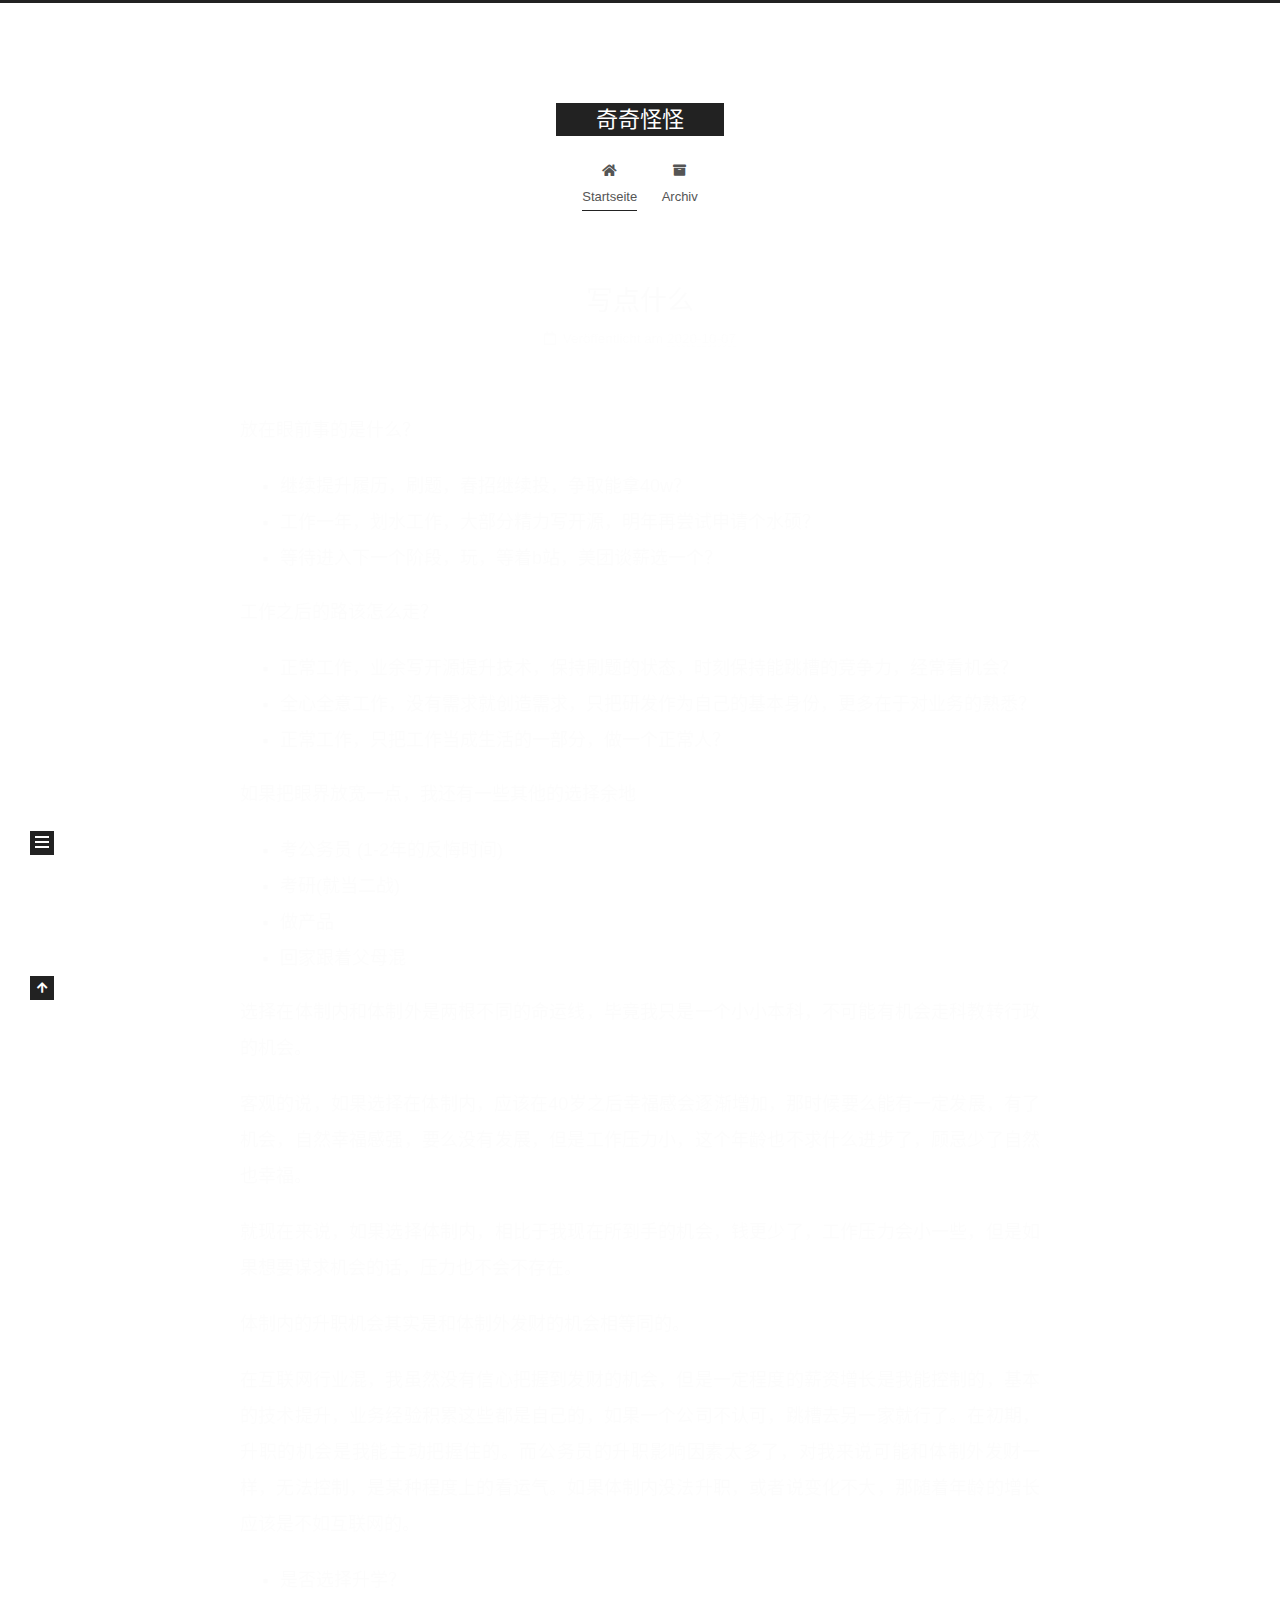
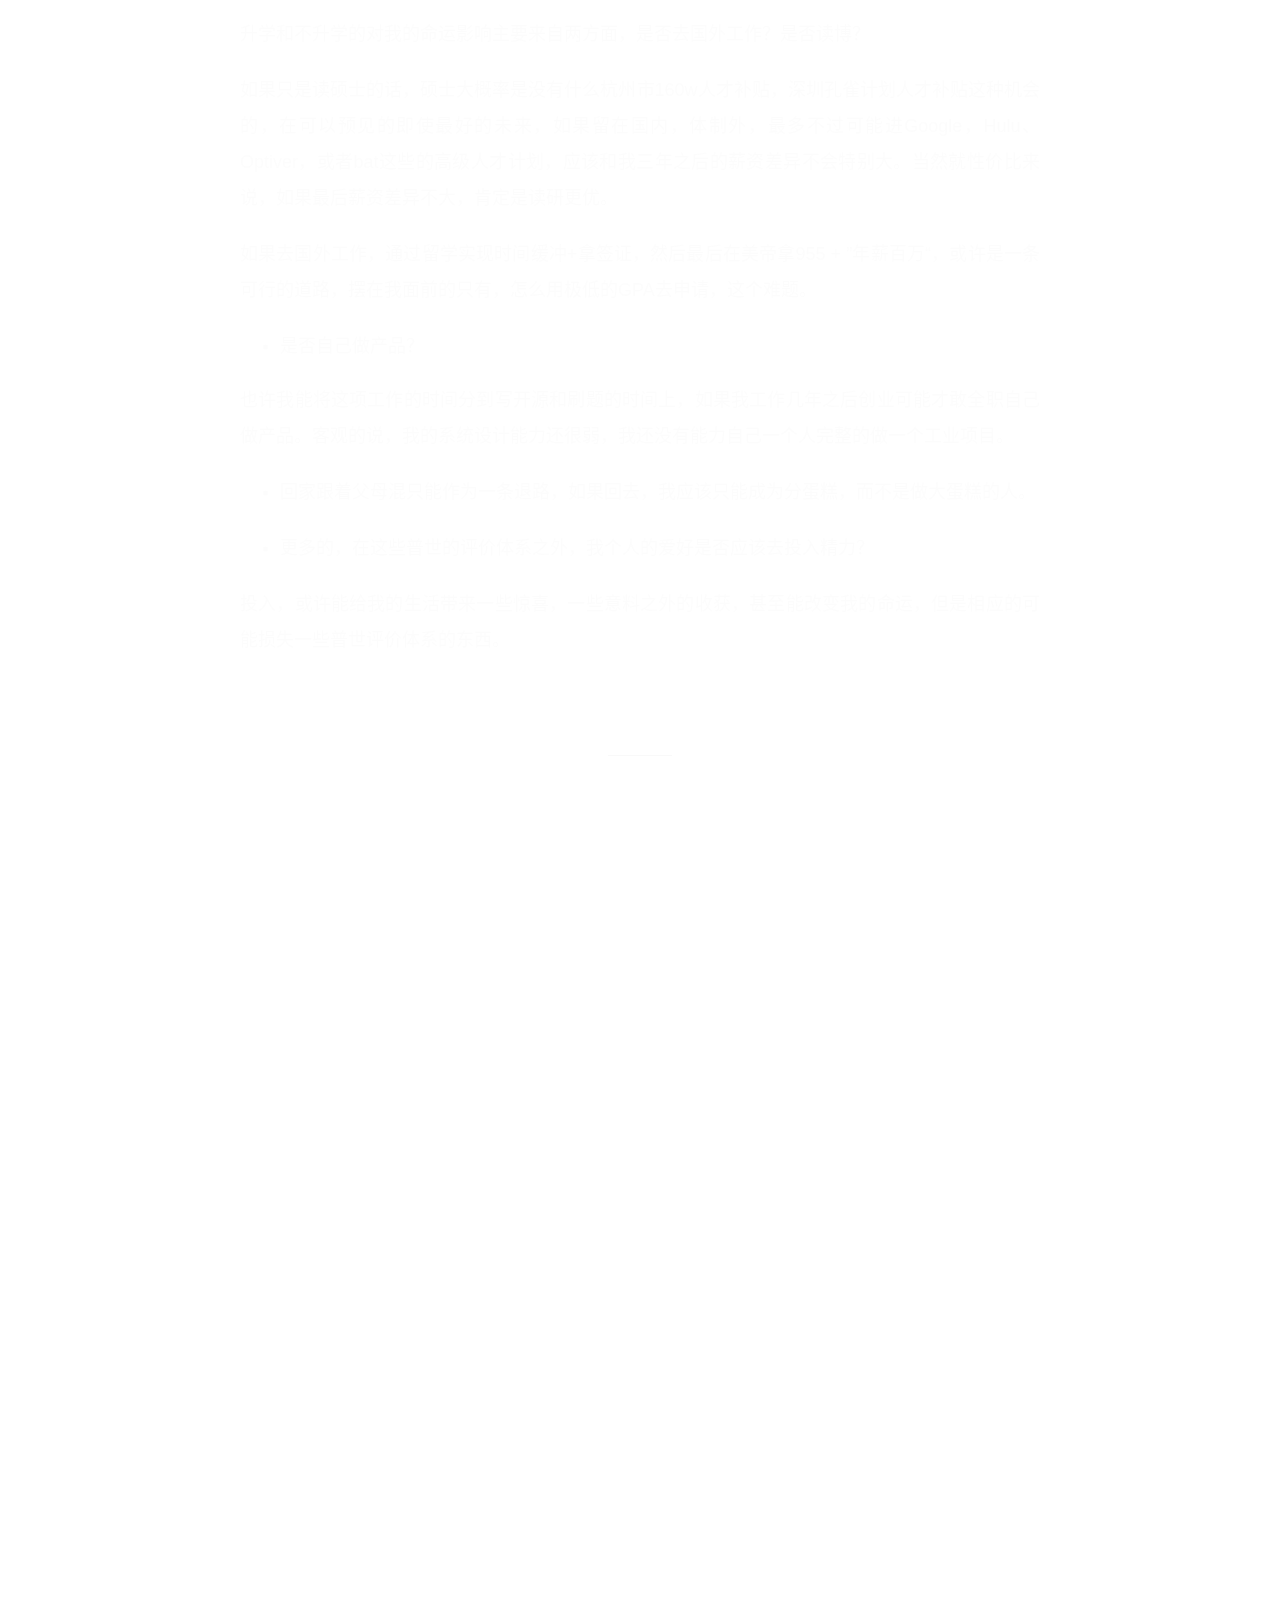
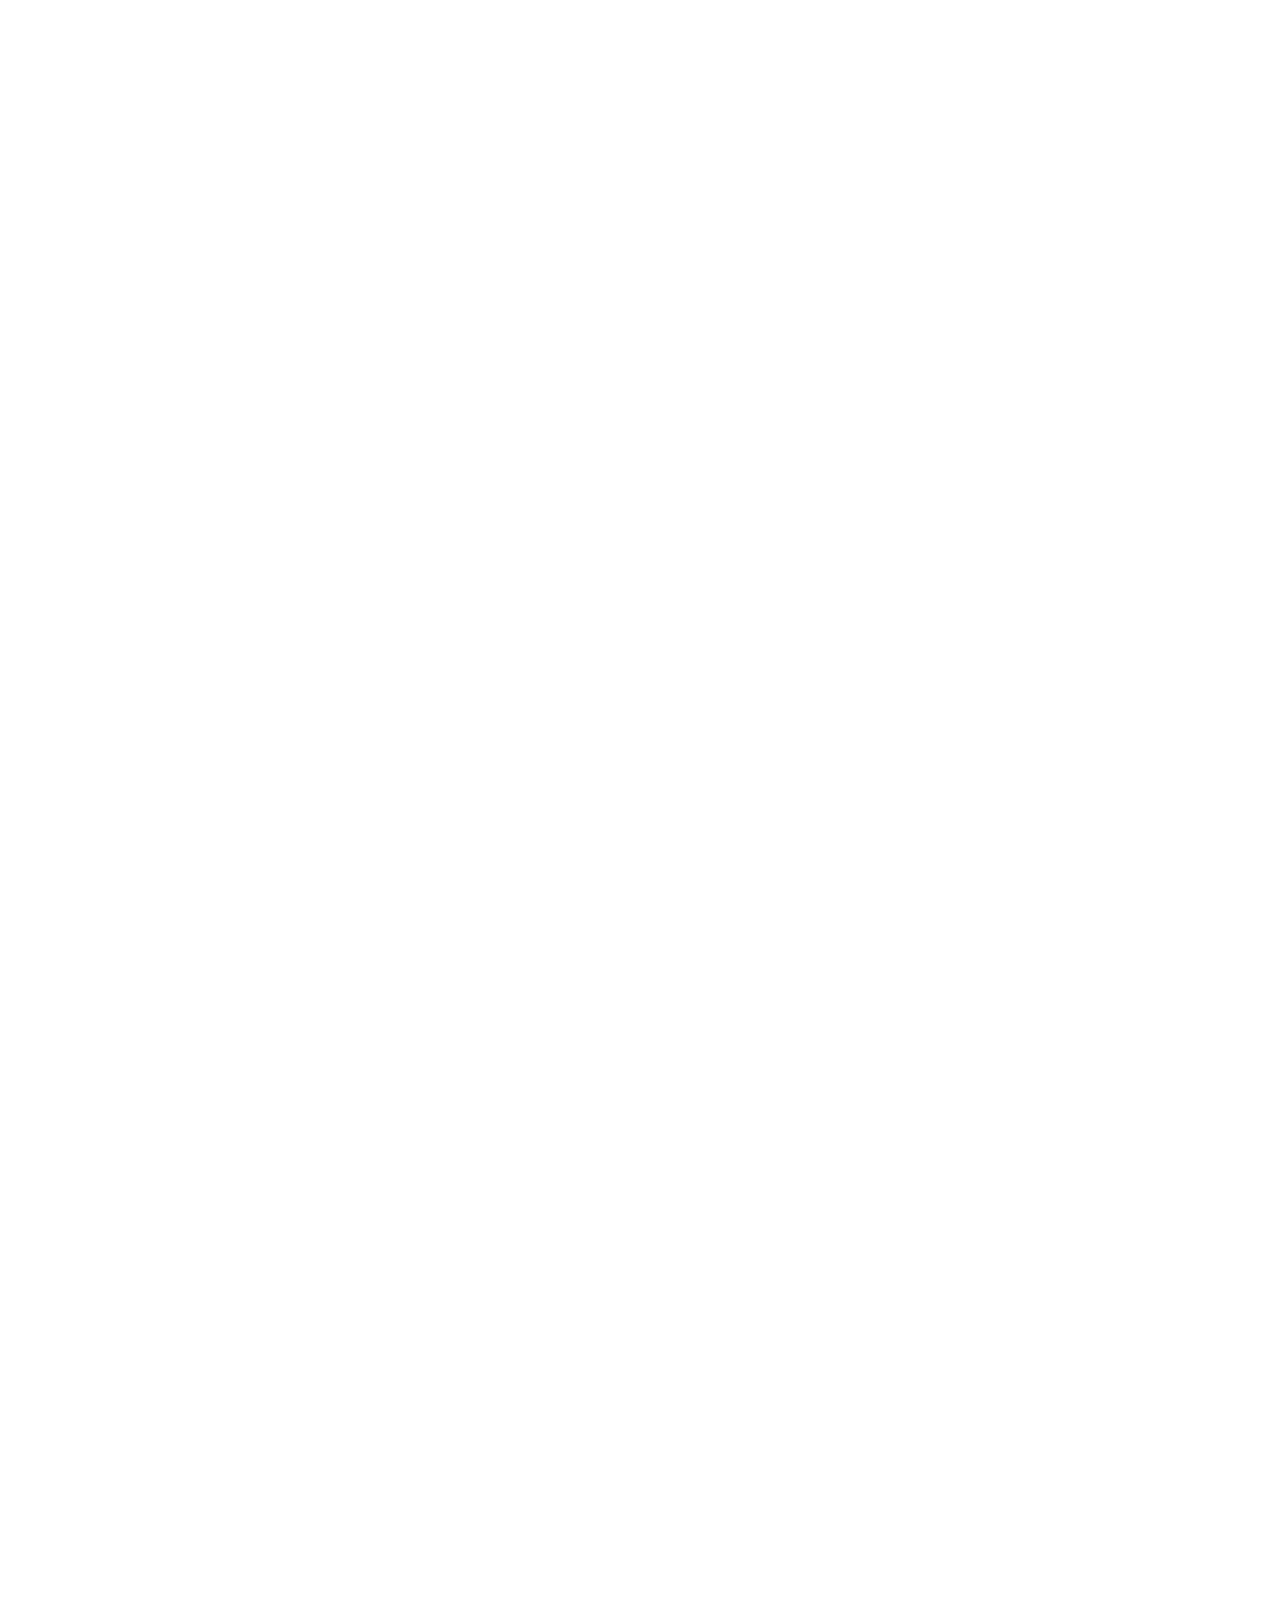
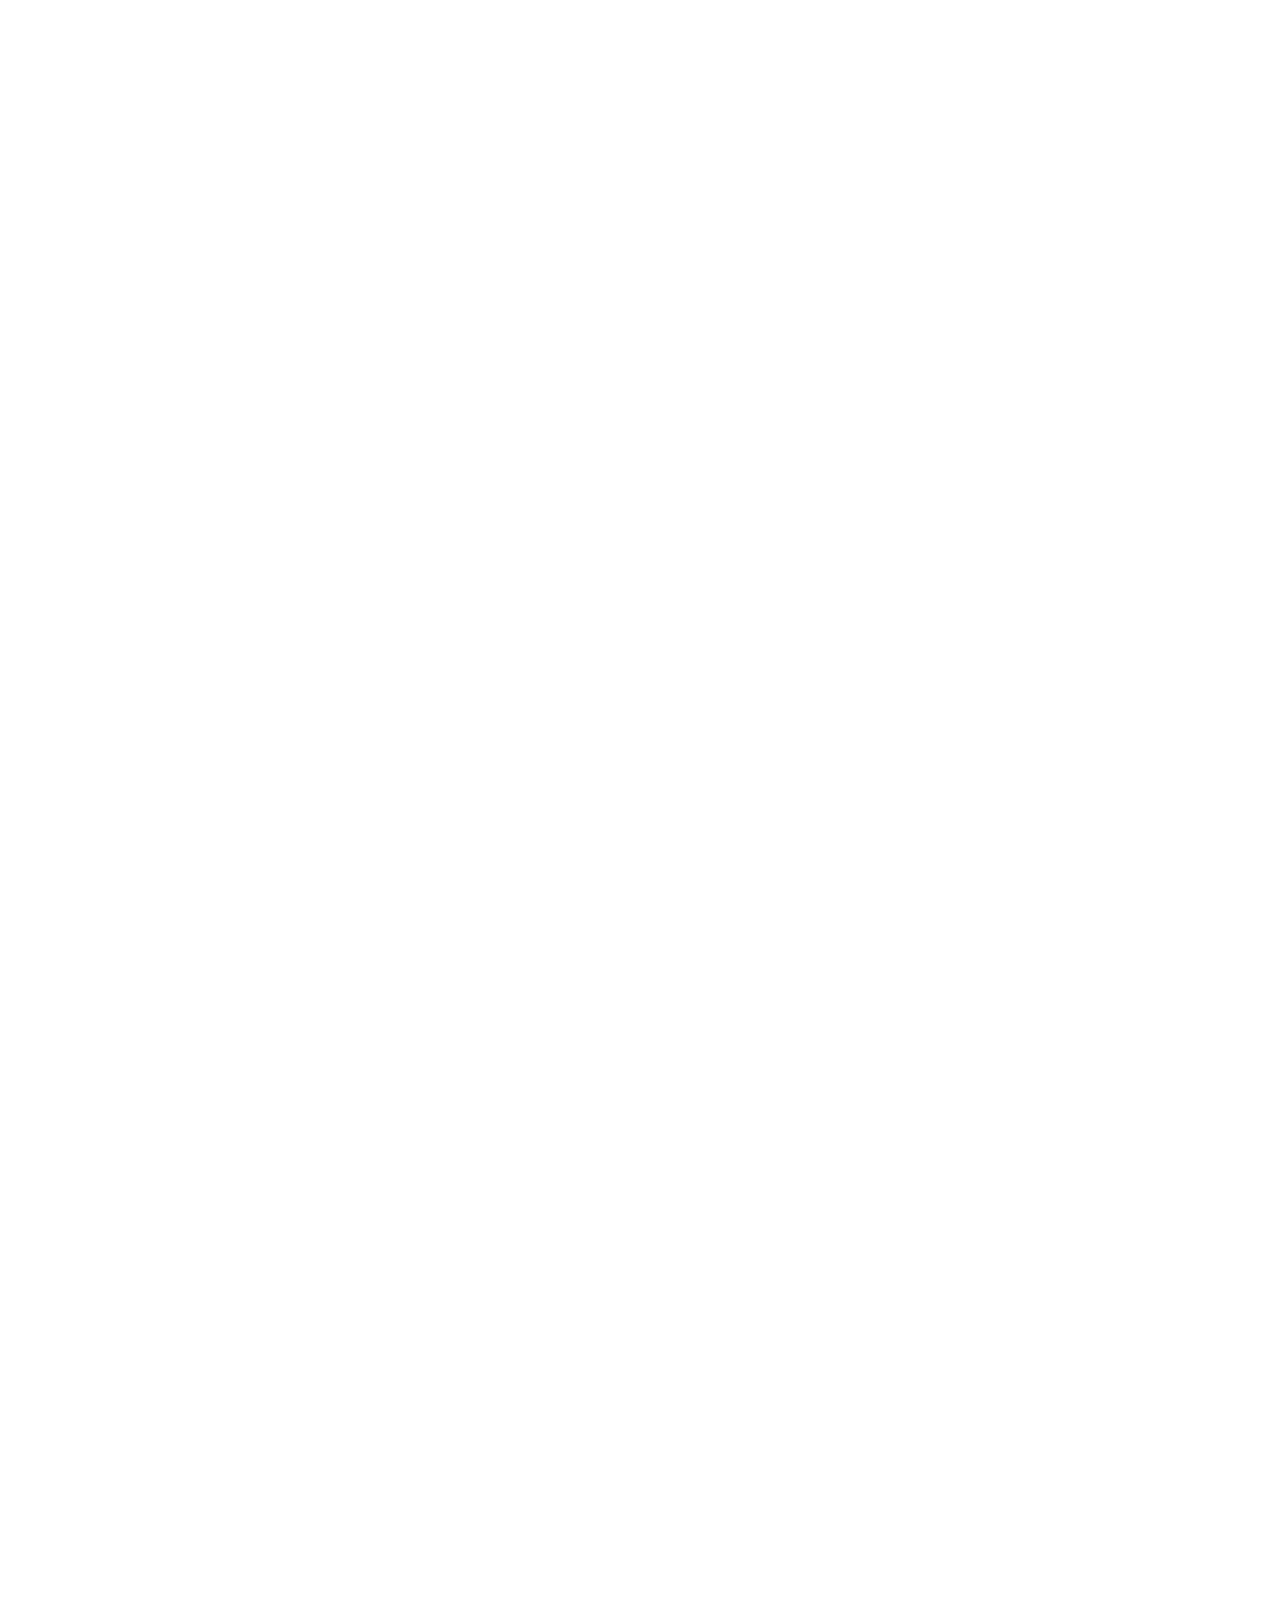
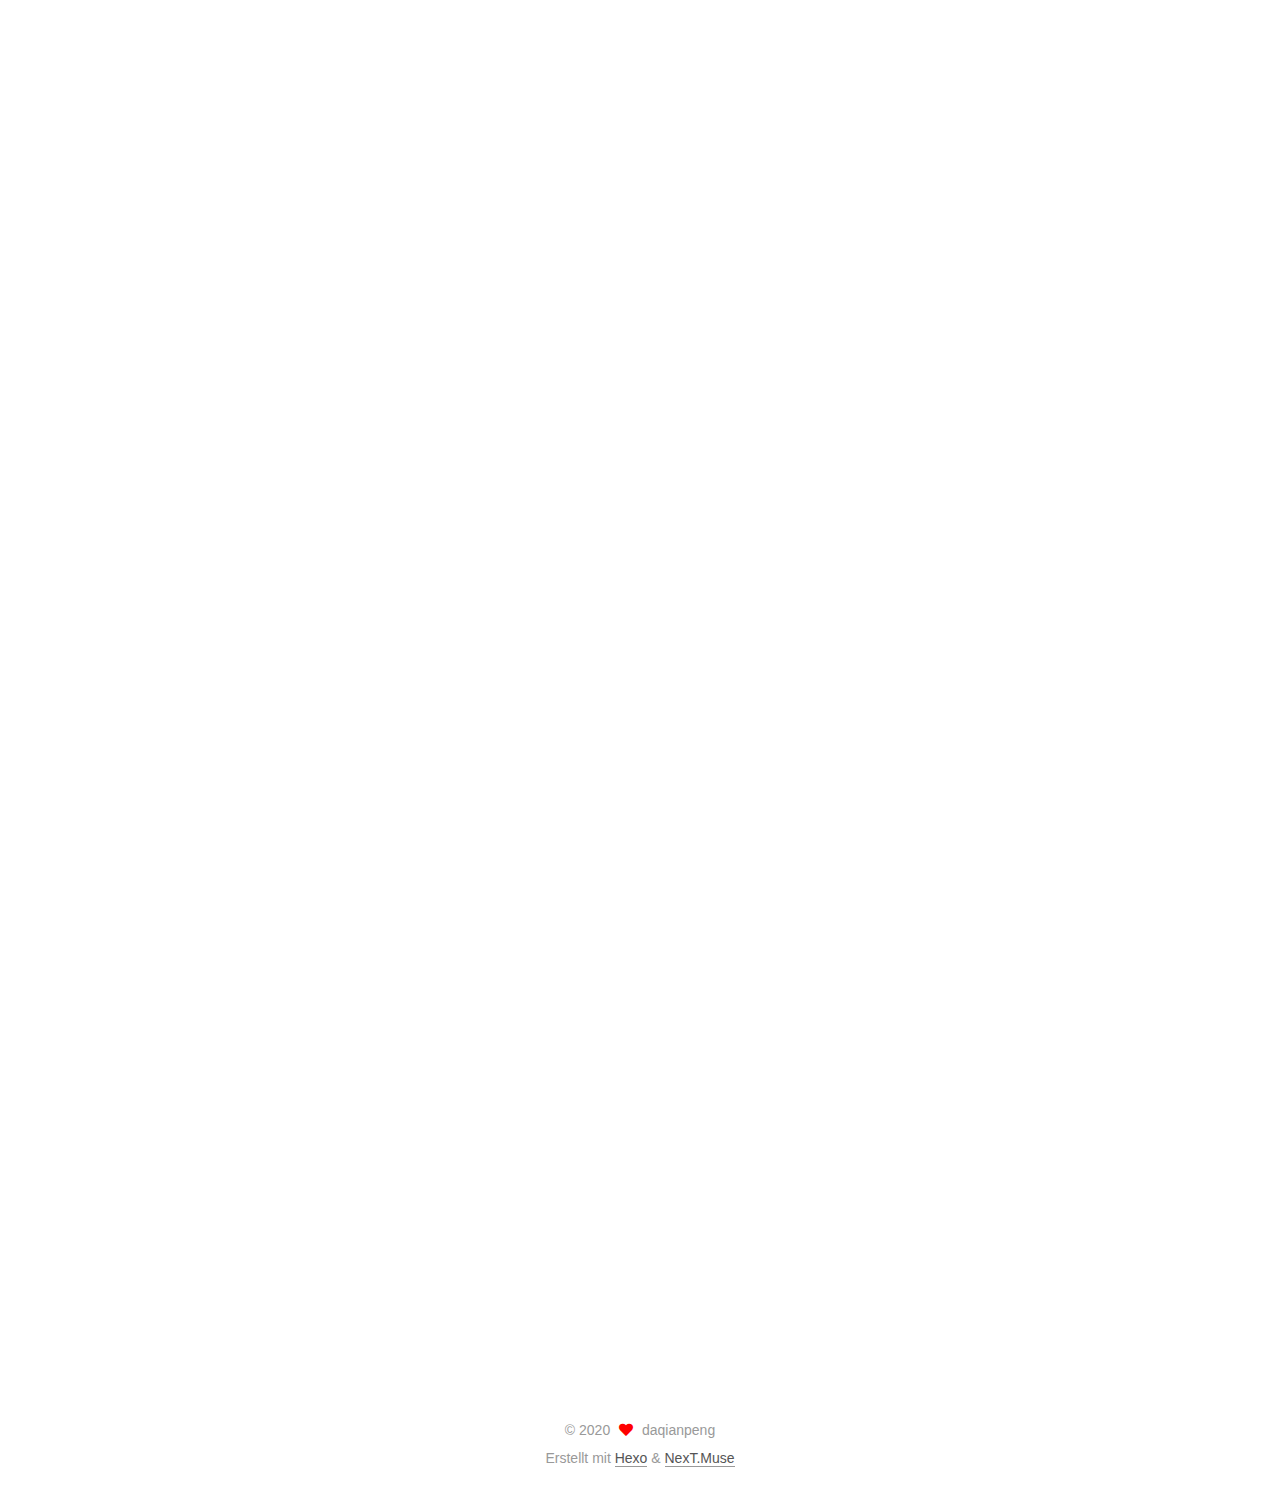
==== commit 13830685: "Site updated: 2020-10-07 02:25:56" ====
--- a/index.html
+++ b/index.html
@@ -81,7 +81,7 @@
     <header class="header" itemscope itemtype="http://schema.org/WPHeader">
       <div class="header-inner"><div class="site-brand-container">
   <div class="site-nav-toggle">
-    <div class="toggle" aria-label="تشغيل شريط التصفح">
+    <div class="toggle" aria-label="Navigationsleiste an/ausschalten">
       <span class="toggle-line toggle-line-first"></span>
       <span class="toggle-line toggle-line-middle"></span>
       <span class="toggle-line toggle-line-last"></span>
@@ -110,12 +110,12 @@
   <ul id="menu" class="main-menu menu">
         <li class="menu-item menu-item-home">
 
-    <a href="/" rel="section"><i class="fa fa-home fa-fw"></i>Home</a>
+    <a href="/" rel="section"><i class="fa fa-home fa-fw"></i>Startseite</a>
 
   </li>
         <li class="menu-item menu-item-archives">
 
-    <a href="/archives/" rel="section"><i class="fa fa-archive fa-fw"></i>الأرشيفات</a>
+    <a href="/archives/" rel="section"><i class="fa fa-archive fa-fw"></i>Archiv</a>
 
   </li>
   </ul>
@@ -167,10 +167,10 @@
               <span class="post-meta-item-icon">
                 <i class="far fa-calendar"></i>
               </span>
-              <span class="post-meta-item-text">نُشر في</span>
+              <span class="post-meta-item-text">Veröffentlicht am</span>
               
 
-              <time title="أُنشأ: 2020-10-07 02:19:34 / عُدل: 02:19:02" itemprop="dateCreated datePublished" datetime="2020-10-07T02:19:34+08:00">2020-10-07</time>
+              <time title="Erstellt: 2020-10-07 02:19:34 / Geändert am: 02:19:02" itemprop="dateCreated datePublished" datetime="2020-10-07T02:19:34+08:00">2020-10-07</time>
             </span>
 
           
@@ -266,10 +266,10 @@
               <span class="post-meta-item-icon">
                 <i class="far fa-calendar"></i>
               </span>
-              <span class="post-meta-item-text">نُشر في</span>
+              <span class="post-meta-item-text">Veröffentlicht am</span>
               
 
-              <time title="أُنشأ: 2020-09-12 00:17:39 / عُدل: 03:05:45" itemprop="dateCreated datePublished" datetime="2020-09-12T00:17:39+08:00">2020-09-12</time>
+              <time title="Erstellt: 2020-09-12 00:17:39 / Geändert am: 03:05:45" itemprop="dateCreated datePublished" datetime="2020-09-12T00:17:39+08:00">2020-09-12</time>
             </span>
 
           
@@ -519,10 +519,10 @@
 
       <ul class="sidebar-nav motion-element">
         <li class="sidebar-nav-toc">
-          المحتويات
+          Inhaltsverzeichnis
         </li>
         <li class="sidebar-nav-overview">
-          عام
+          Übersicht
         </li>
       </ul>
 
@@ -542,12 +542,12 @@
           <a href="/archives/">
         
           <span class="site-state-item-count">2</span>
-          <span class="site-state-item-name">المقالات</span>
+          <span class="site-state-item-name">Artikel</span>
         </a>
       </div>
       <div class="site-state-item site-state-tags">
         <span class="site-state-item-count">2</span>
-        <span class="site-state-item-name">الوسوم</span>
+        <span class="site-state-item-name">schlagwörter</span>
       </div>
   </nav>
 </div>
@@ -579,7 +579,7 @@
   </span>
   <span class="author" itemprop="copyrightHolder">daqianpeng</span>
 </div>
-  <div class="powered-by">تطبيق الموقع <a href="https://hexo.io/" class="theme-link" rel="noopener" target="_blank">Hexo</a> & <a href="https://muse.theme-next.org/" class="theme-link" rel="noopener" target="_blank">NexT.Muse</a>
+  <div class="powered-by">Erstellt mit  <a href="https://hexo.io/" class="theme-link" rel="noopener" target="_blank">Hexo</a> & <a href="https://muse.theme-next.org/" class="theme-link" rel="noopener" target="_blank">NexT.Muse</a>
   </div>
 
         
--- a/css/main.css
+++ b/css/main.css
@@ -1168,7 +1168,7 @@
 }
 .links-of-author a::before,
 .links-of-author span.exturl::before {
-  background: #7acbb0;
+  background: #dec2fc;
   border-radius: 50%;
   content: ' ';
   display: inline-block;
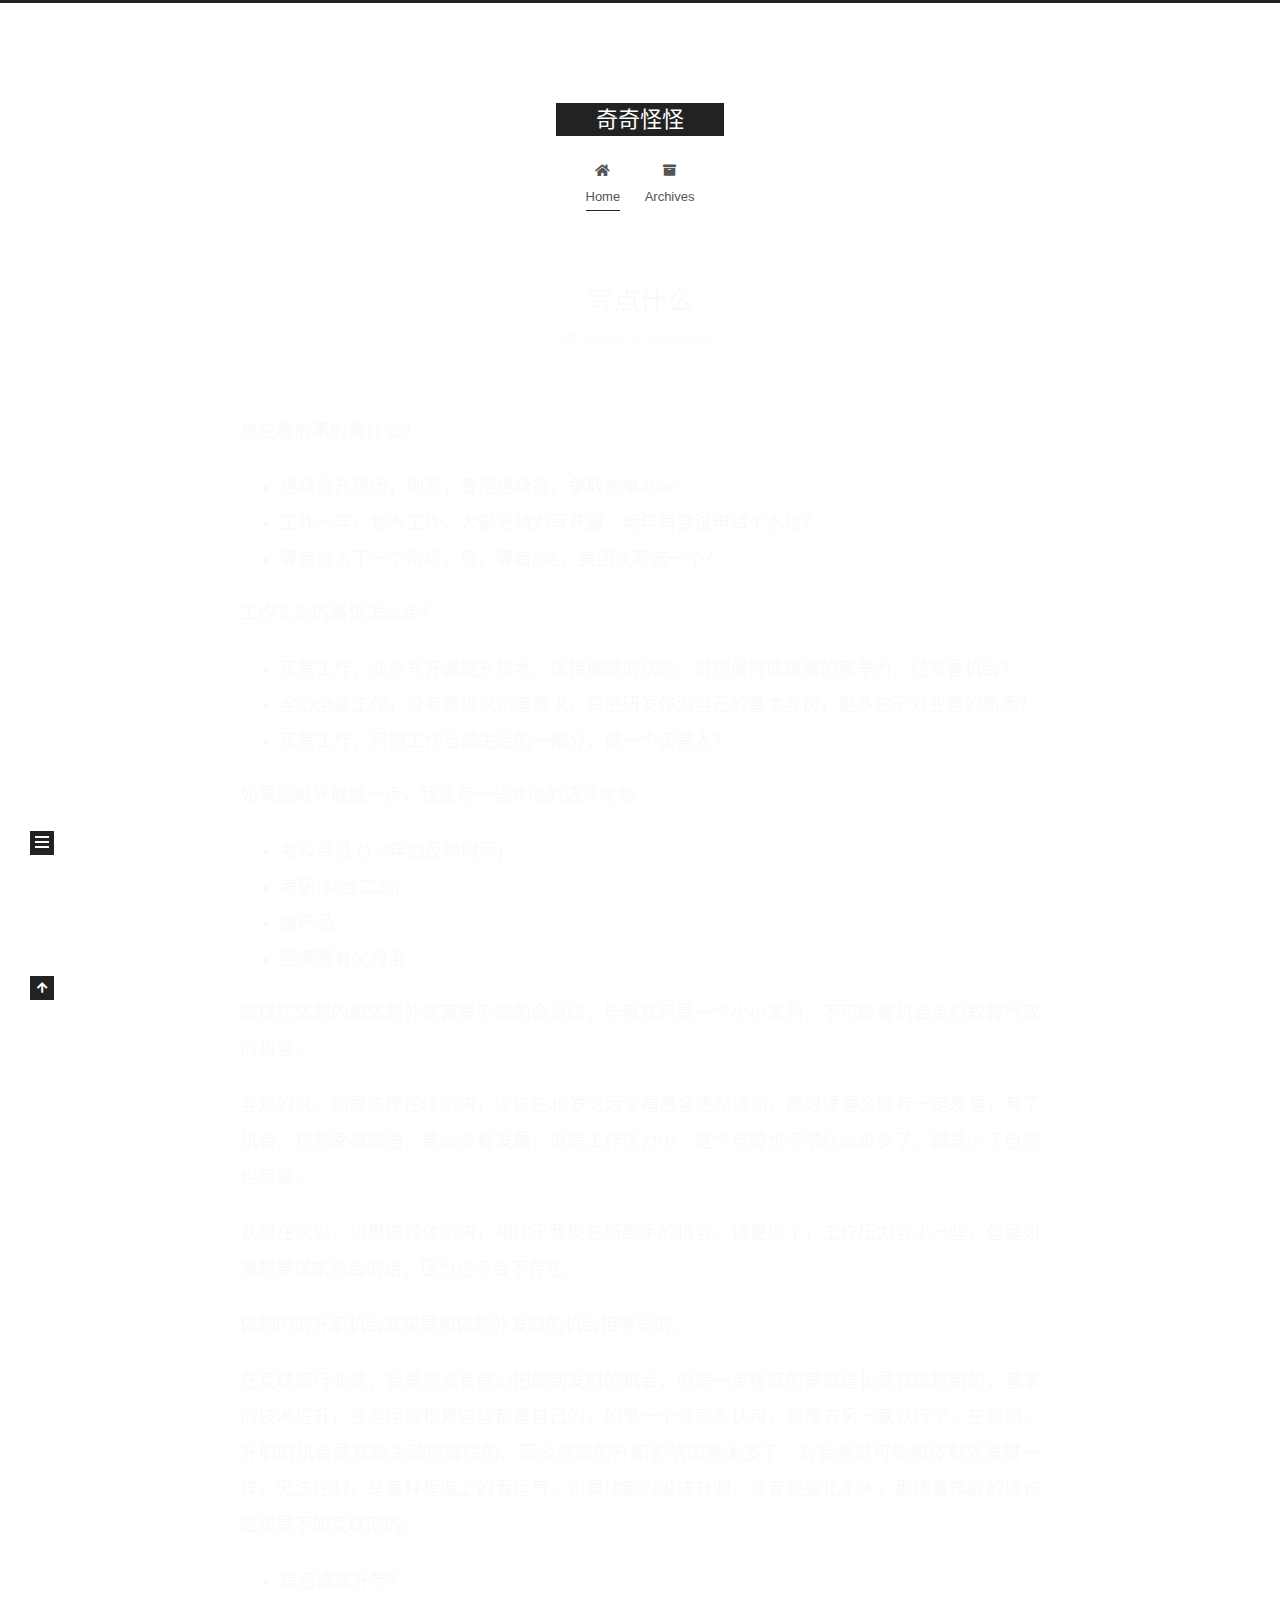
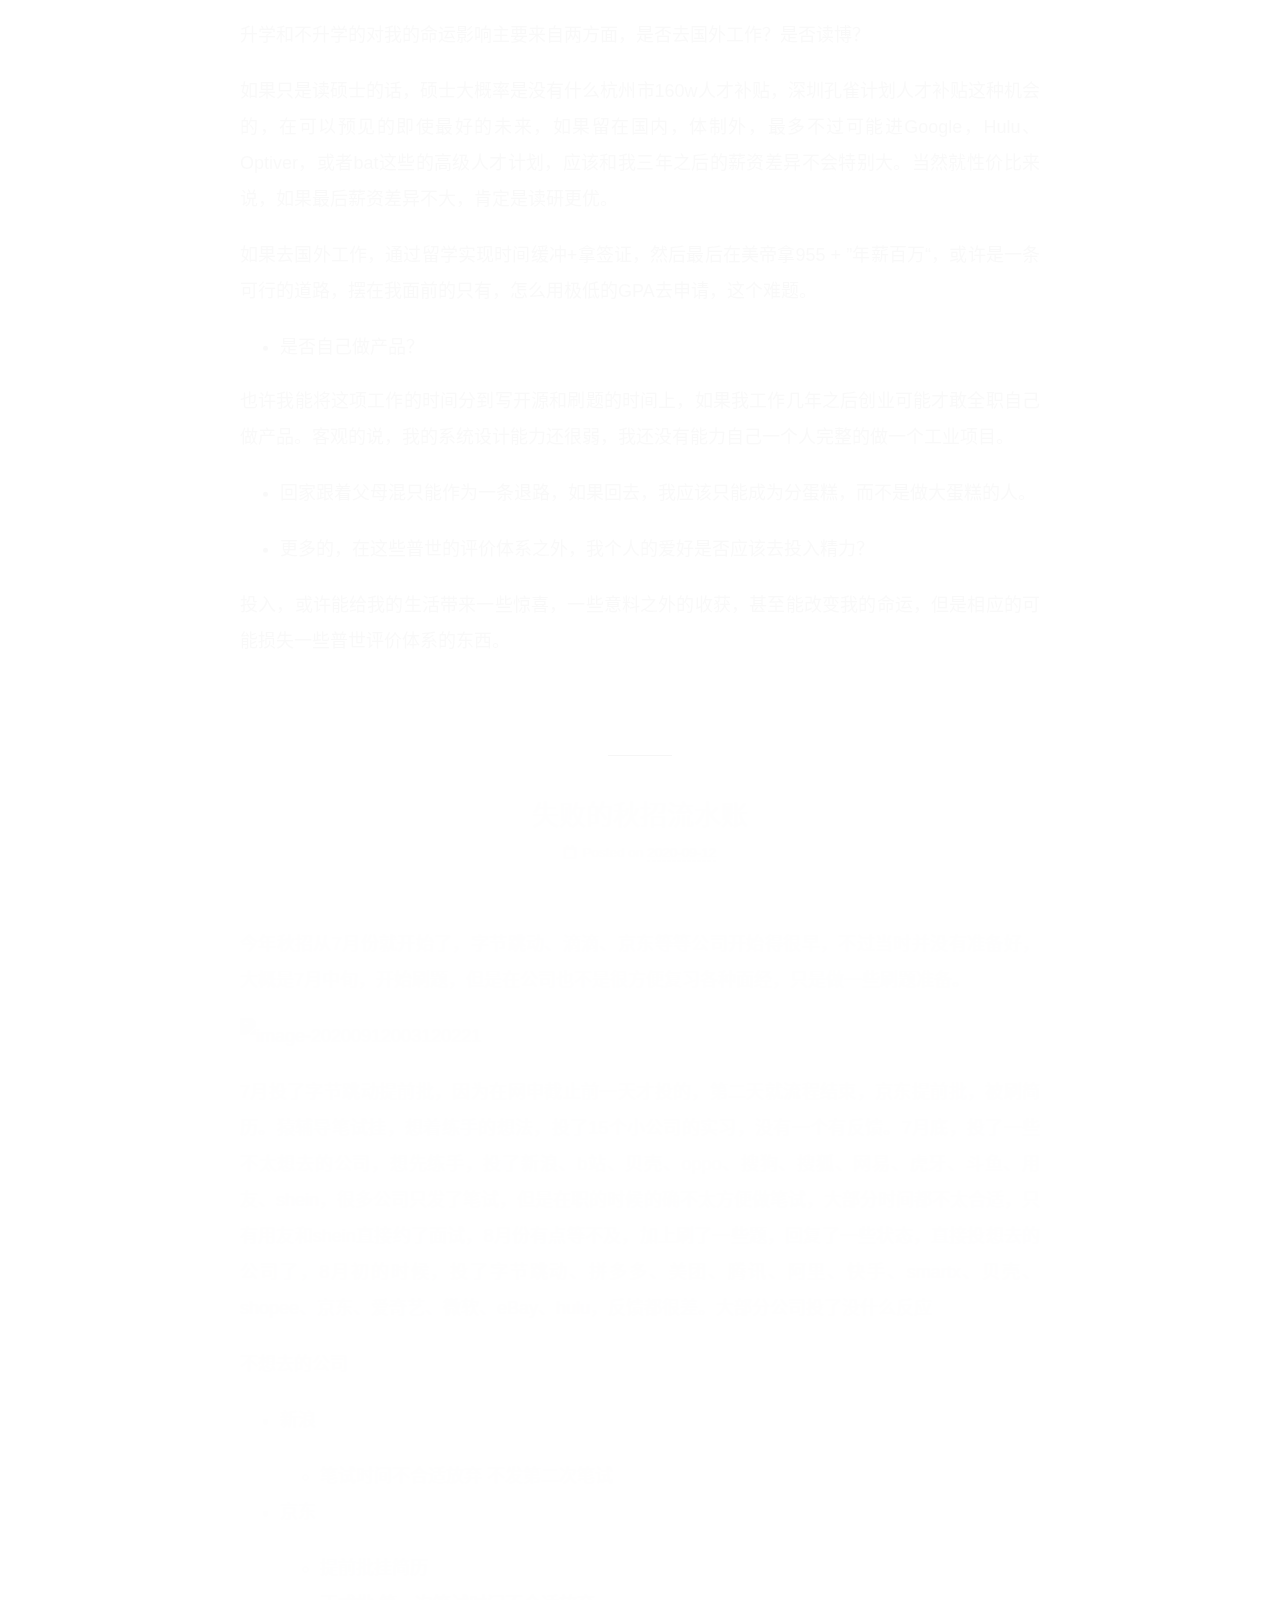
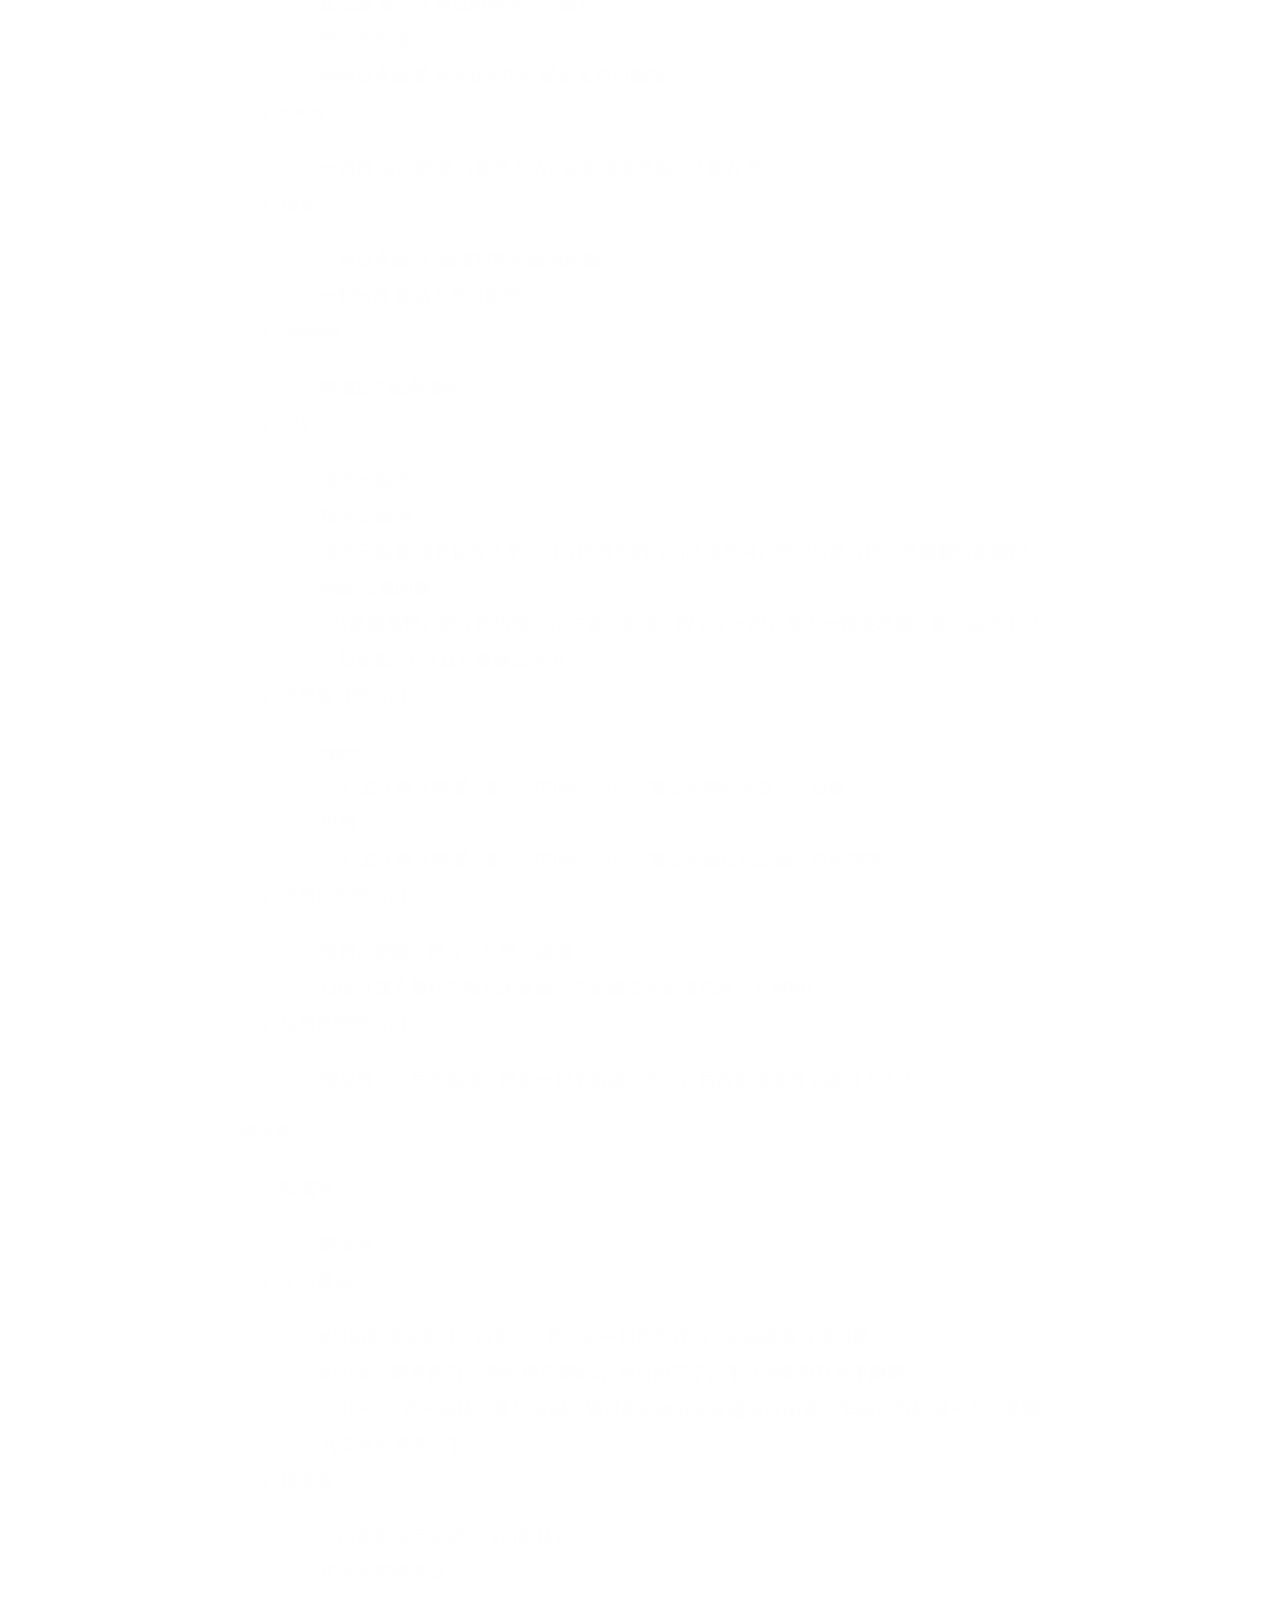
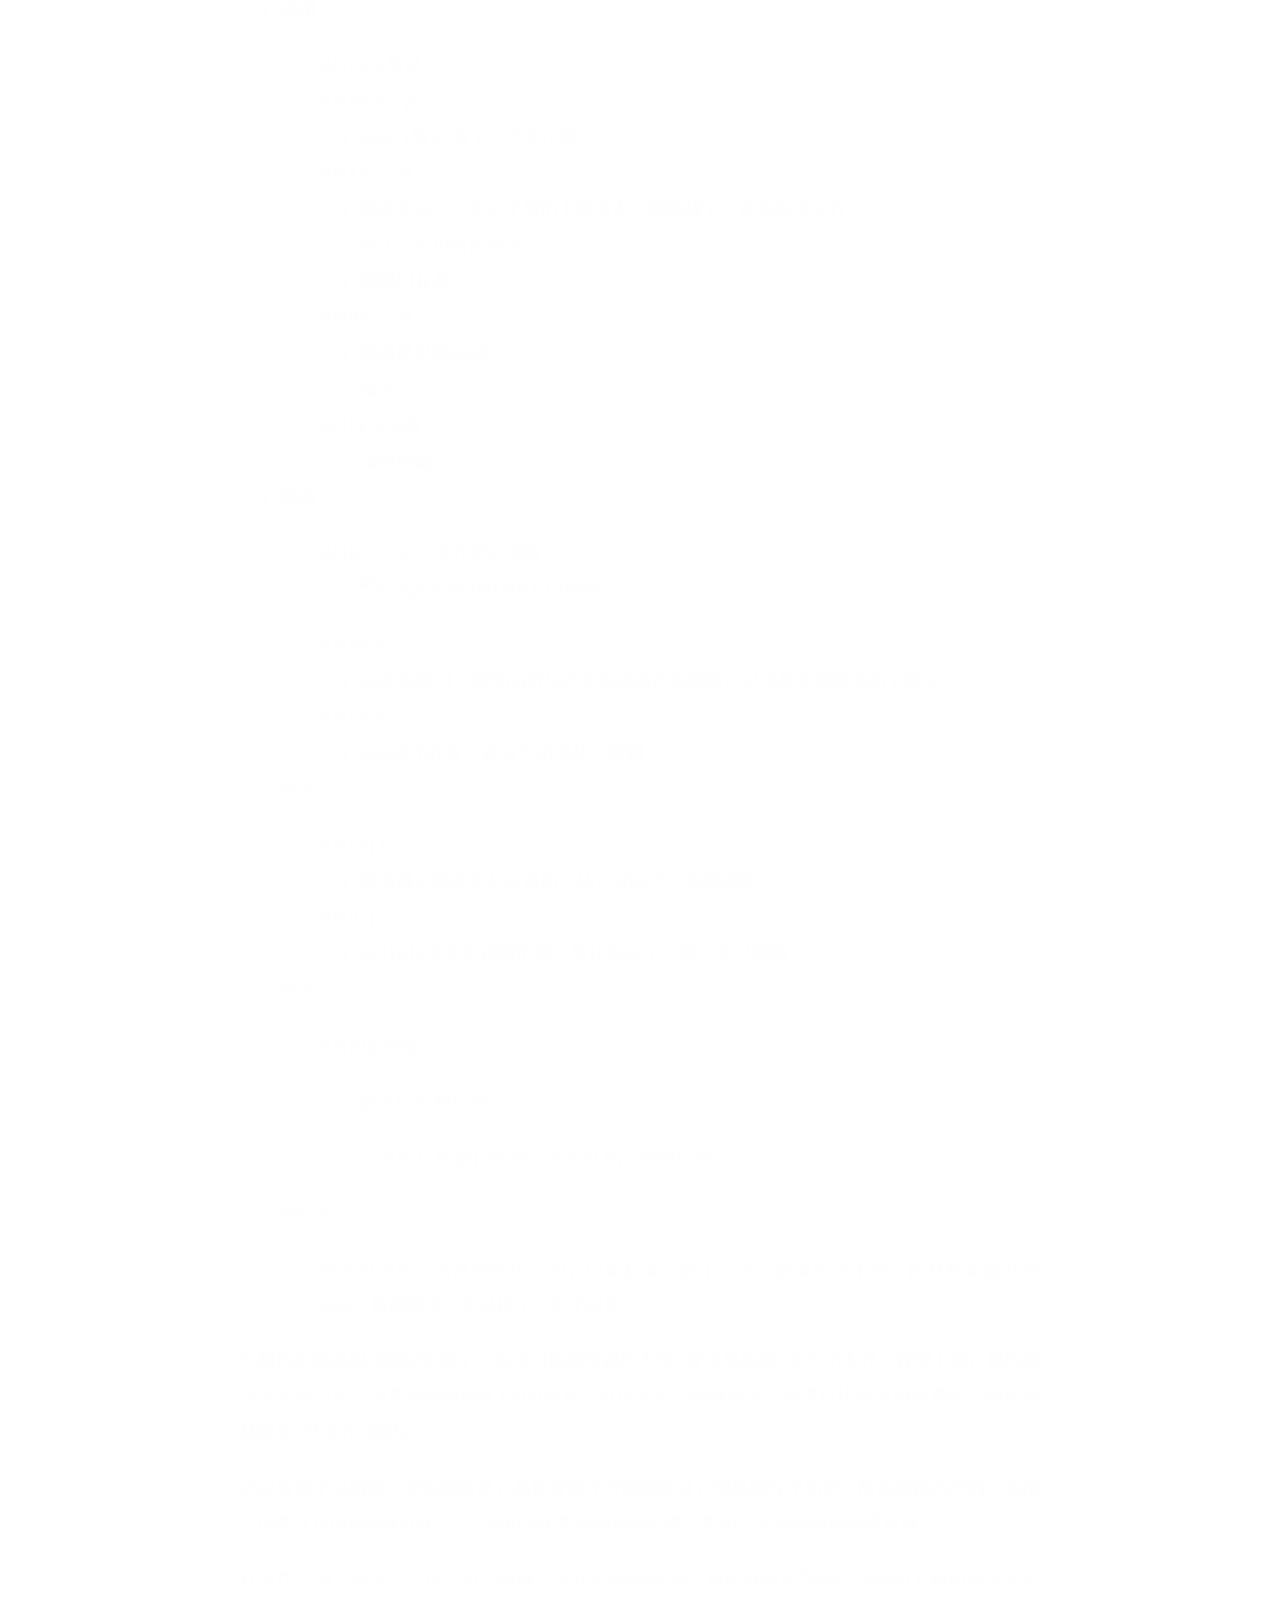
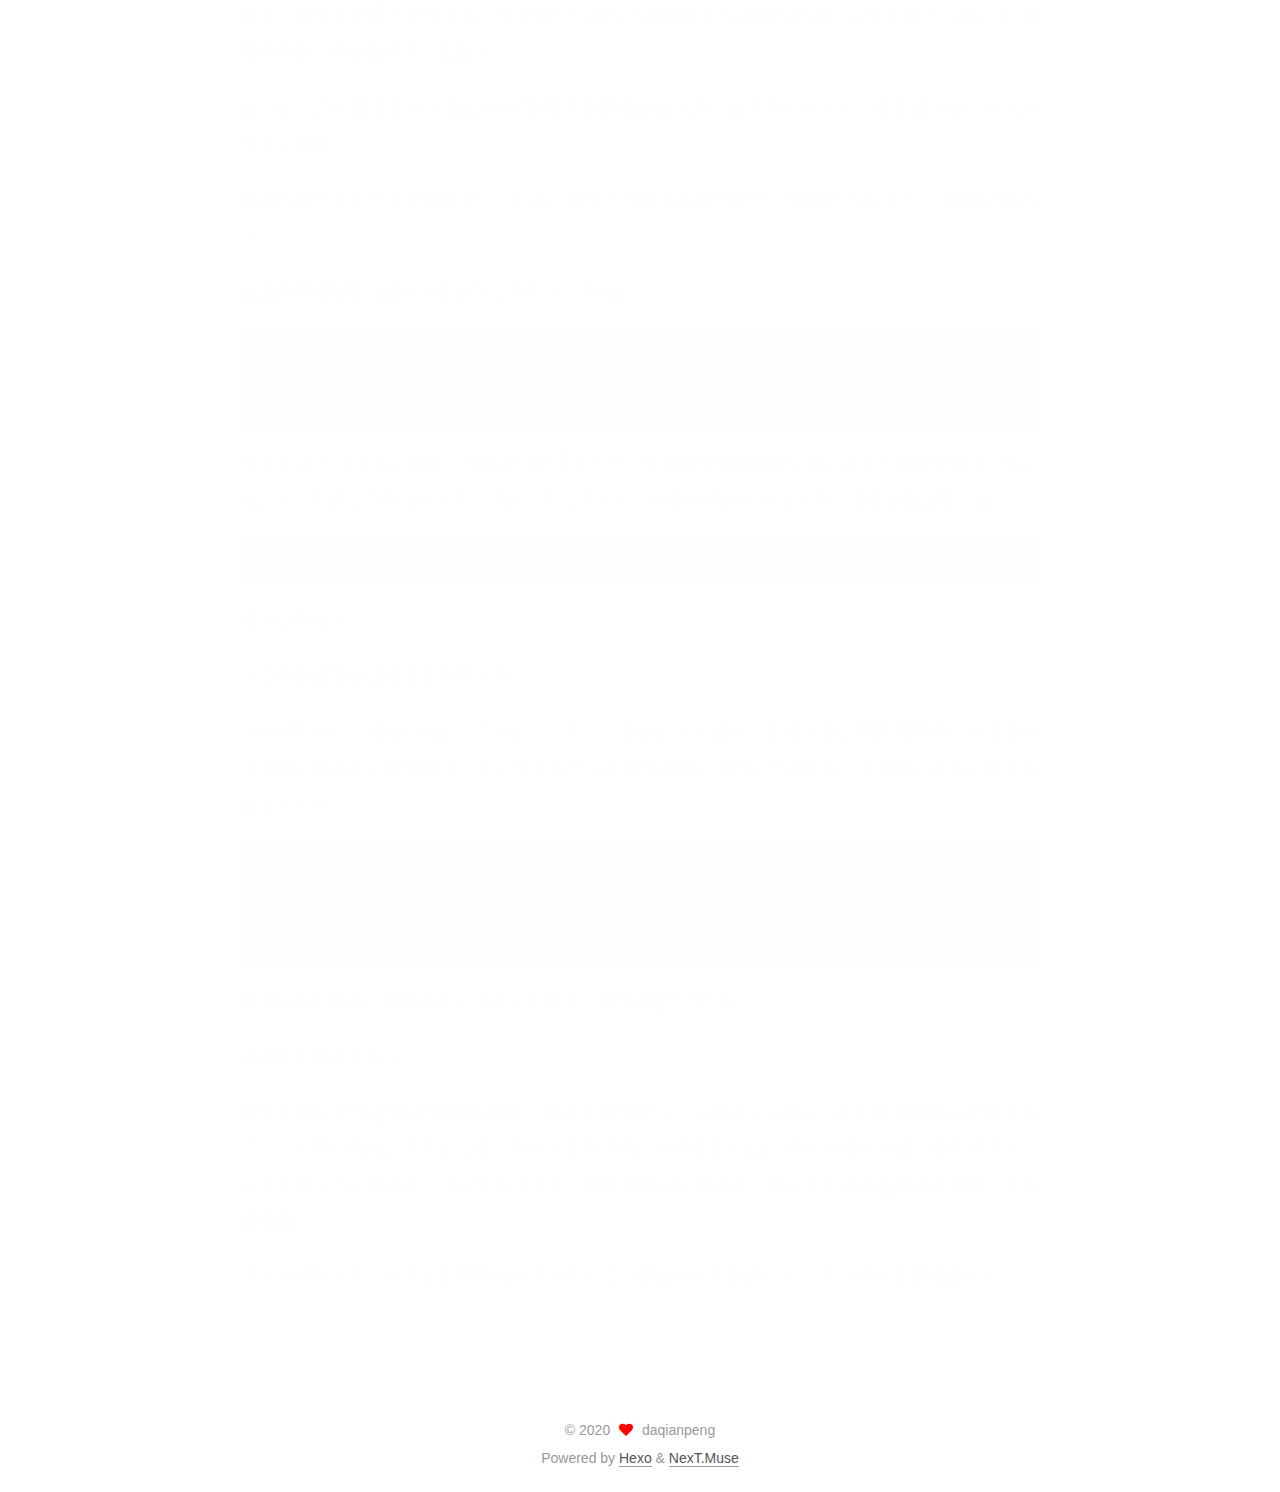
==== commit 47cd20f9: "Site updated: 2020-10-07 02:34:34" ====
--- a/index.html
+++ b/index.html
@@ -81,7 +81,7 @@
     <header class="header" itemscope itemtype="http://schema.org/WPHeader">
       <div class="header-inner"><div class="site-brand-container">
   <div class="site-nav-toggle">
-    <div class="toggle" aria-label="Navigationsleiste an/ausschalten">
+    <div class="toggle" aria-label="Toggle navigation bar">
       <span class="toggle-line toggle-line-first"></span>
       <span class="toggle-line toggle-line-middle"></span>
       <span class="toggle-line toggle-line-last"></span>
@@ -110,12 +110,12 @@
   <ul id="menu" class="main-menu menu">
         <li class="menu-item menu-item-home">
 
-    <a href="/" rel="section"><i class="fa fa-home fa-fw"></i>Startseite</a>
+    <a href="/" rel="section"><i class="fa fa-home fa-fw"></i>Home</a>
 
   </li>
         <li class="menu-item menu-item-archives">
 
-    <a href="/archives/" rel="section"><i class="fa fa-archive fa-fw"></i>Archiv</a>
+    <a href="/archives/" rel="section"><i class="fa fa-archive fa-fw"></i>Archives</a>
 
   </li>
   </ul>
@@ -167,10 +167,10 @@
               <span class="post-meta-item-icon">
                 <i class="far fa-calendar"></i>
               </span>
-              <span class="post-meta-item-text">Veröffentlicht am</span>
+              <span class="post-meta-item-text">Posted on</span>
               
 
-              <time title="Erstellt: 2020-10-07 02:19:34 / Geändert am: 02:19:02" itemprop="dateCreated datePublished" datetime="2020-10-07T02:19:34+08:00">2020-10-07</time>
+              <time title="Created: 2020-10-07 02:19:34 / Modified: 02:19:02" itemprop="dateCreated datePublished" datetime="2020-10-07T02:19:34+08:00">2020-10-07</time>
             </span>
 
           
@@ -266,10 +266,10 @@
               <span class="post-meta-item-icon">
                 <i class="far fa-calendar"></i>
               </span>
-              <span class="post-meta-item-text">Veröffentlicht am</span>
+              <span class="post-meta-item-text">Posted on</span>
               
 
-              <time title="Erstellt: 2020-09-12 00:17:39 / Geändert am: 03:05:45" itemprop="dateCreated datePublished" datetime="2020-09-12T00:17:39+08:00">2020-09-12</time>
+              <time title="Created: 2020-09-12 00:17:39 / Modified: 03:05:45" itemprop="dateCreated datePublished" datetime="2020-09-12T00:17:39+08:00">2020-09-12</time>
             </span>
 
           
@@ -519,10 +519,10 @@
 
       <ul class="sidebar-nav motion-element">
         <li class="sidebar-nav-toc">
-          Inhaltsverzeichnis
+          Table of Contents
         </li>
         <li class="sidebar-nav-overview">
-          Übersicht
+          Overview
         </li>
       </ul>
 
@@ -542,12 +542,12 @@
           <a href="/archives/">
         
           <span class="site-state-item-count">2</span>
-          <span class="site-state-item-name">Artikel</span>
+          <span class="site-state-item-name">posts</span>
         </a>
       </div>
       <div class="site-state-item site-state-tags">
         <span class="site-state-item-count">2</span>
-        <span class="site-state-item-name">schlagwörter</span>
+        <span class="site-state-item-name">tags</span>
       </div>
   </nav>
 </div>
@@ -579,7 +579,7 @@
   </span>
   <span class="author" itemprop="copyrightHolder">daqianpeng</span>
 </div>
-  <div class="powered-by">Erstellt mit  <a href="https://hexo.io/" class="theme-link" rel="noopener" target="_blank">Hexo</a> & <a href="https://muse.theme-next.org/" class="theme-link" rel="noopener" target="_blank">NexT.Muse</a>
+  <div class="powered-by">Powered by <a href="https://hexo.io/" class="theme-link" rel="noopener" target="_blank">Hexo</a> & <a href="https://muse.theme-next.org/" class="theme-link" rel="noopener" target="_blank">NexT.Muse</a>
   </div>
 
         
--- a/css/main.css
+++ b/css/main.css
@@ -1168,7 +1168,7 @@
 }
 .links-of-author a::before,
 .links-of-author span.exturl::before {
-  background: #dec2fc;
+  background: #cbff6a;
   border-radius: 50%;
   content: ' ';
   display: inline-block;
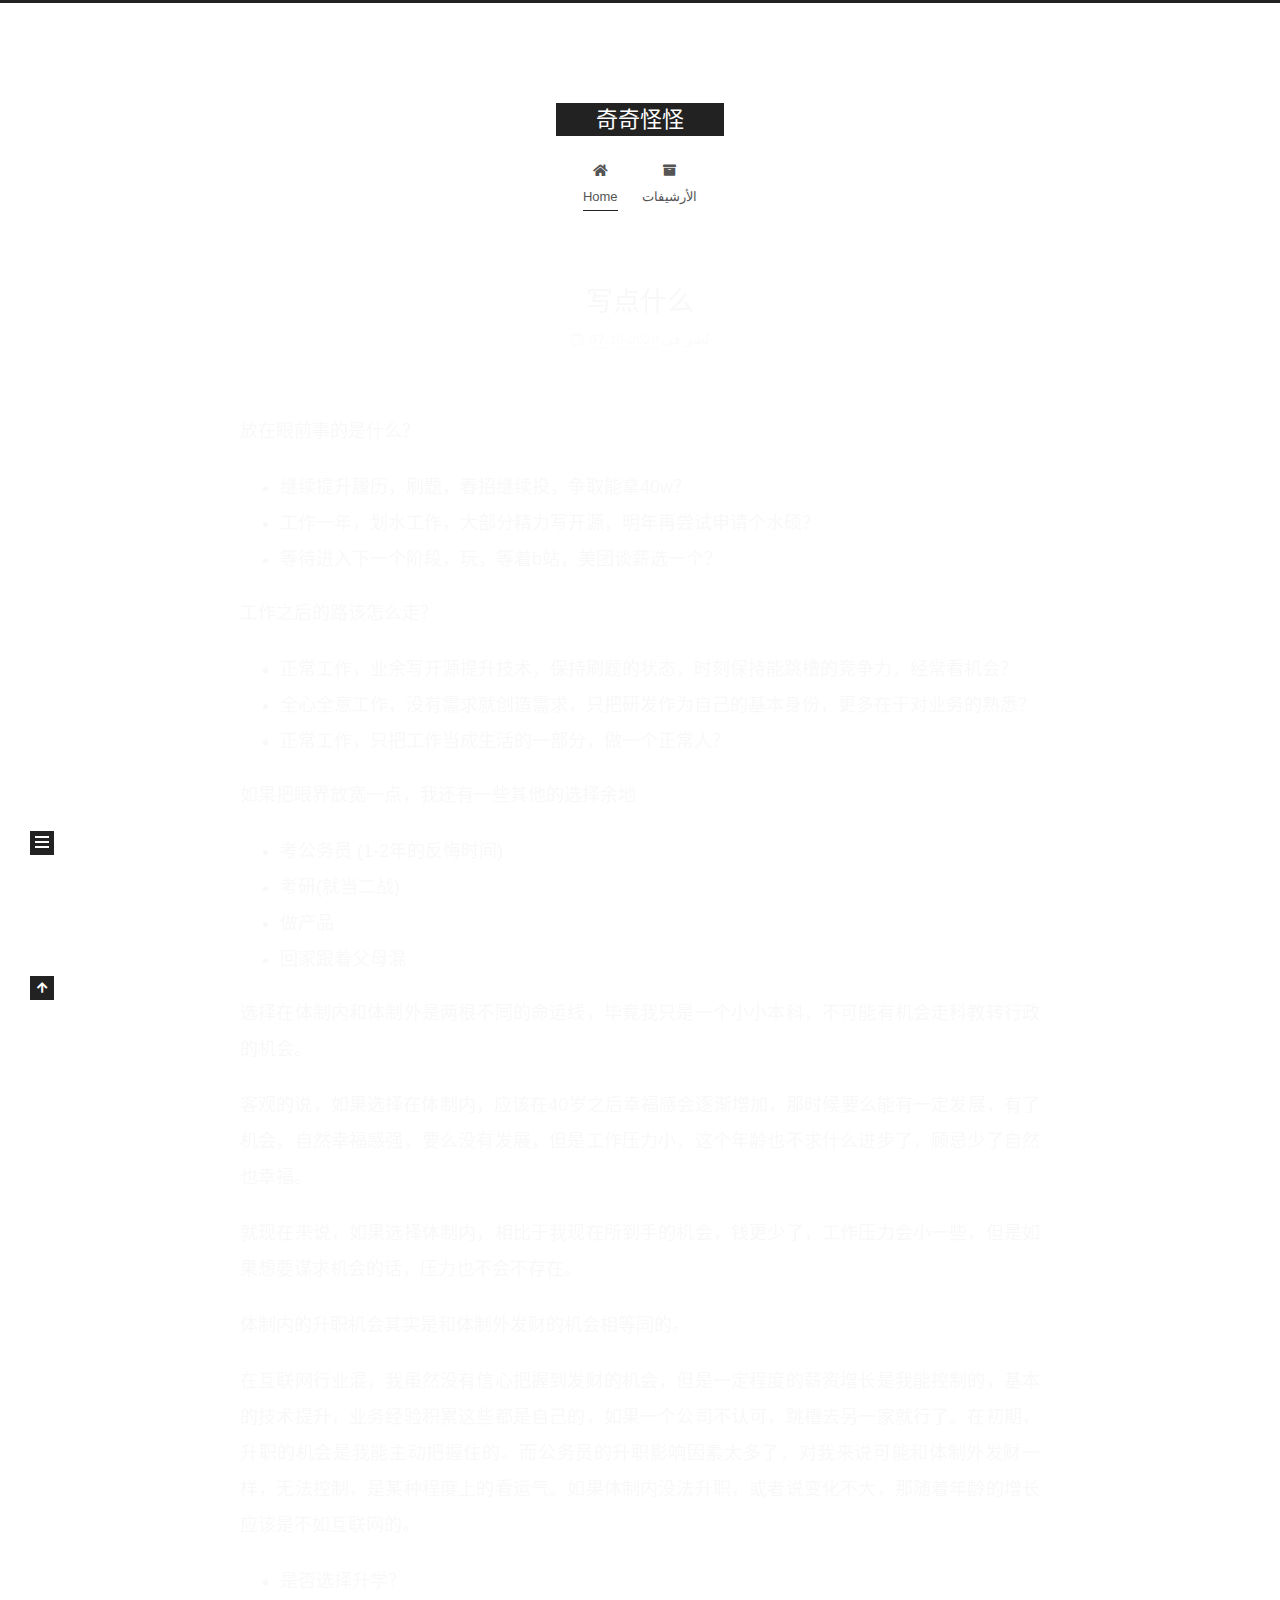
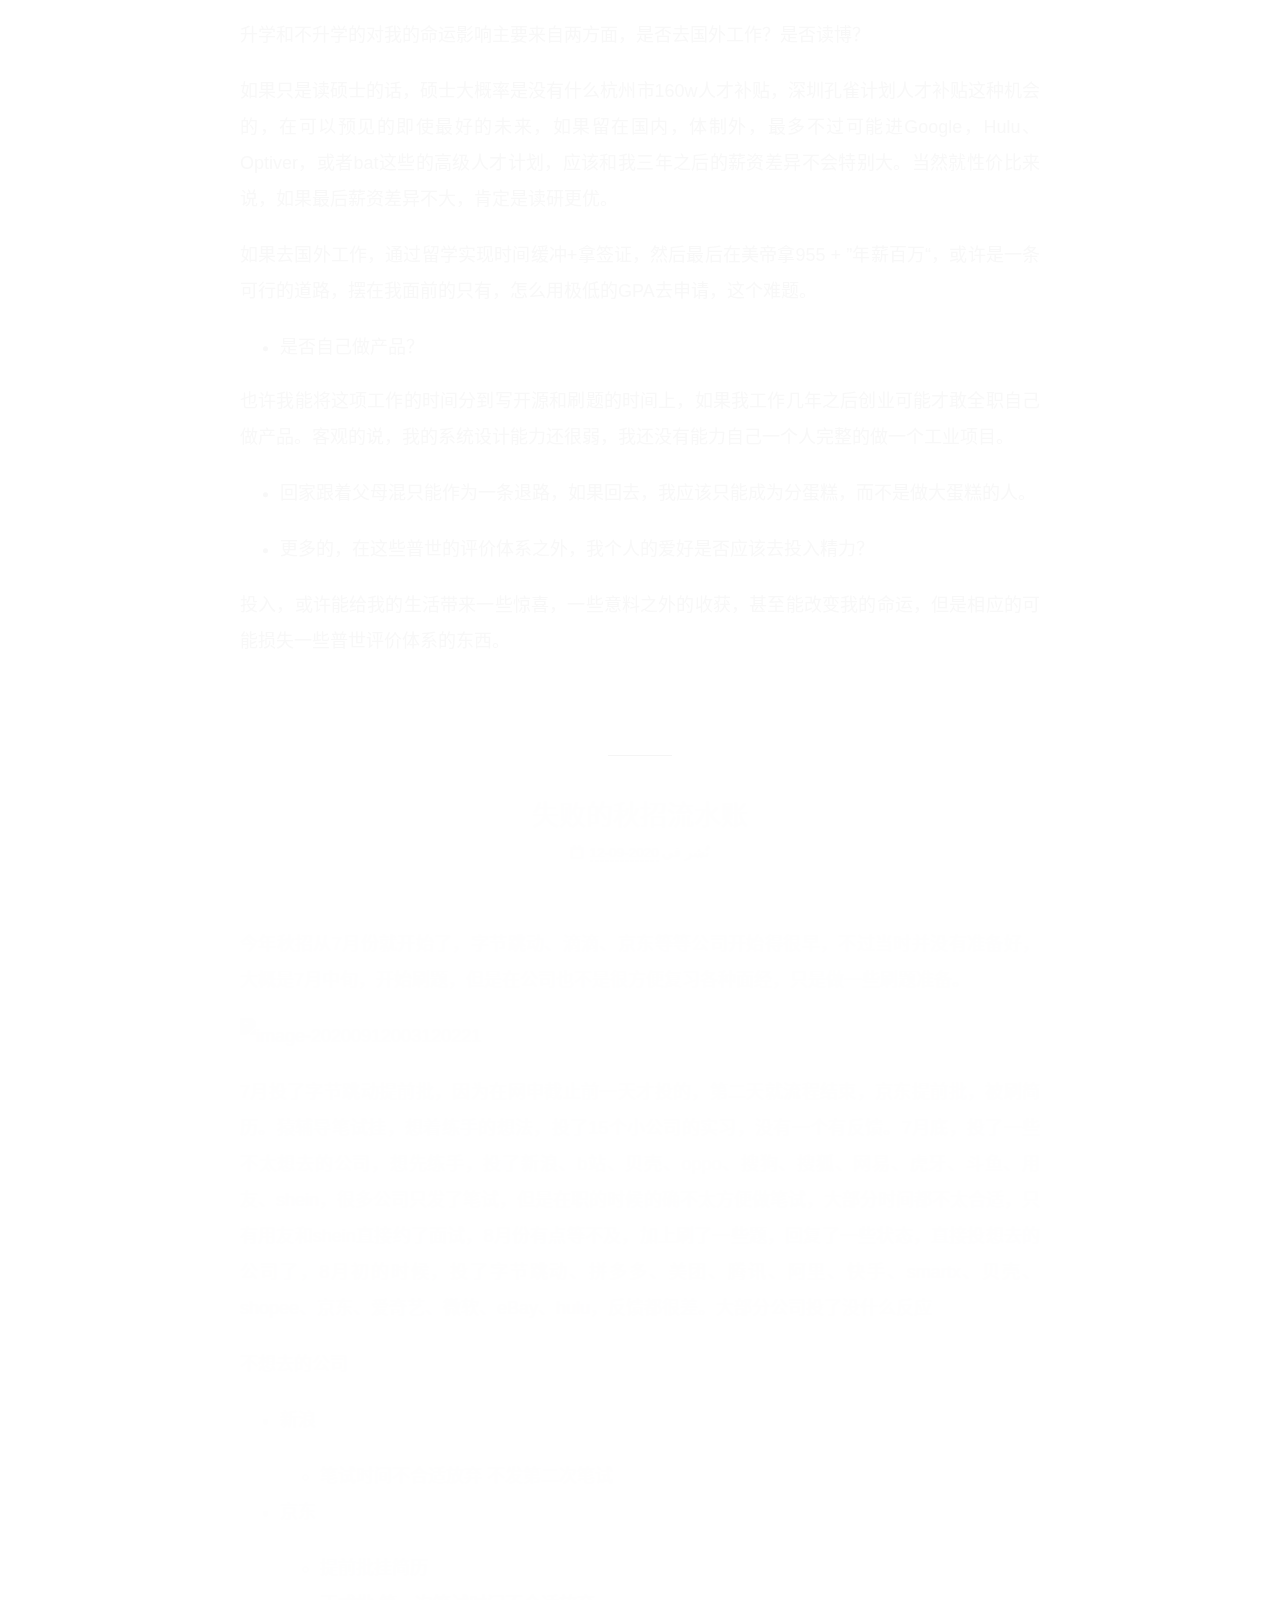
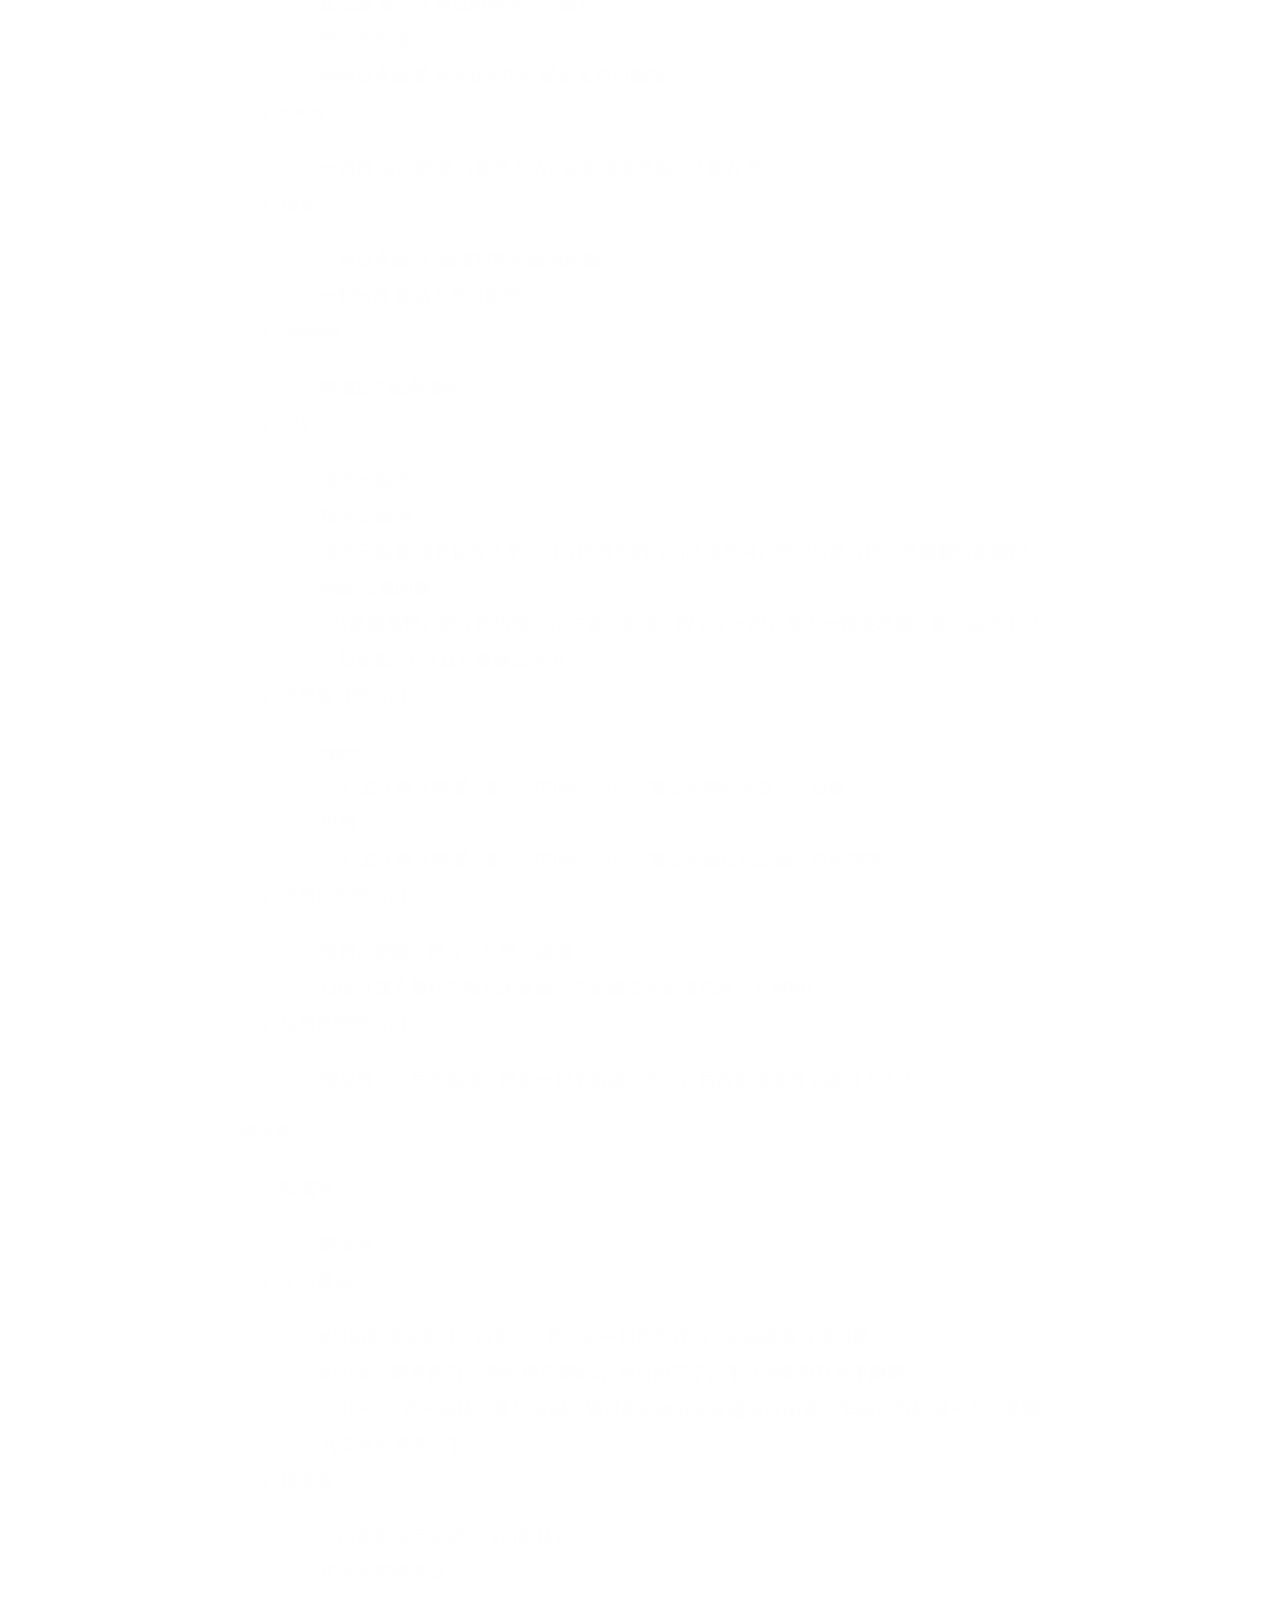
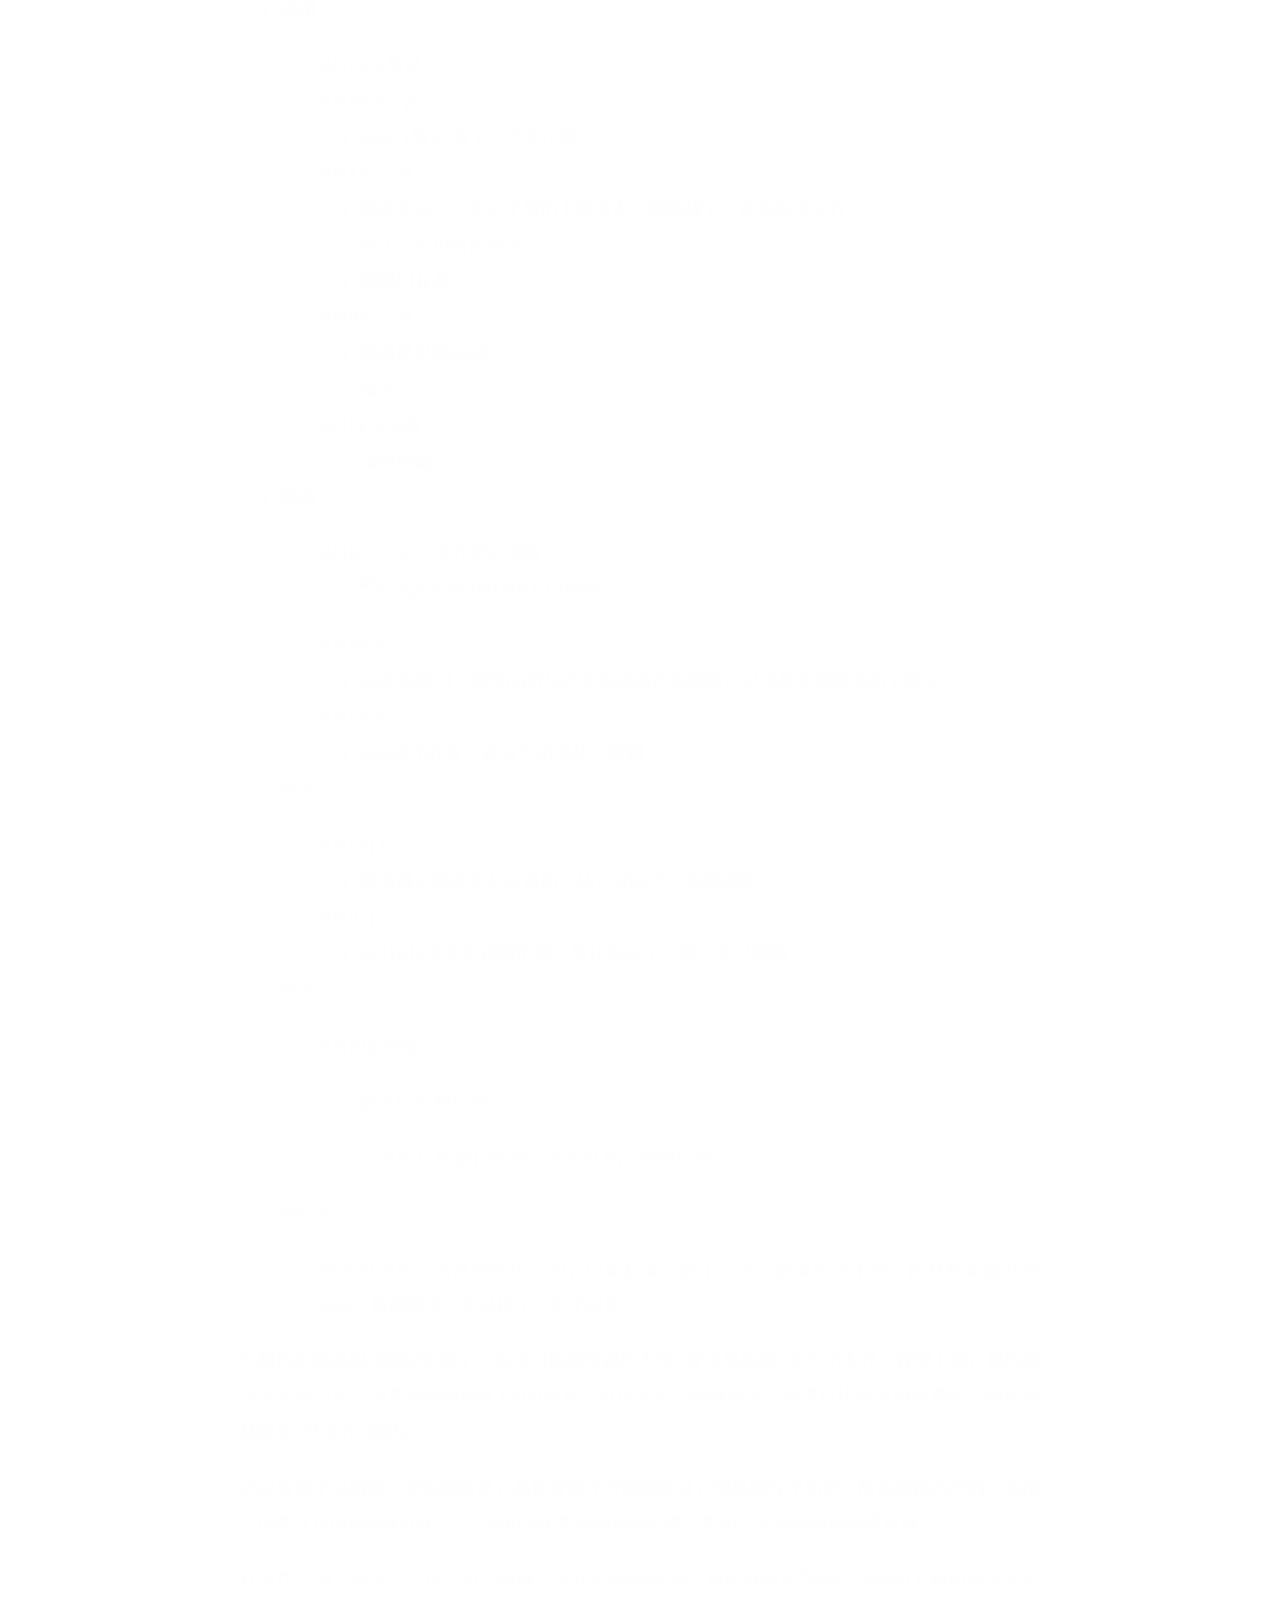
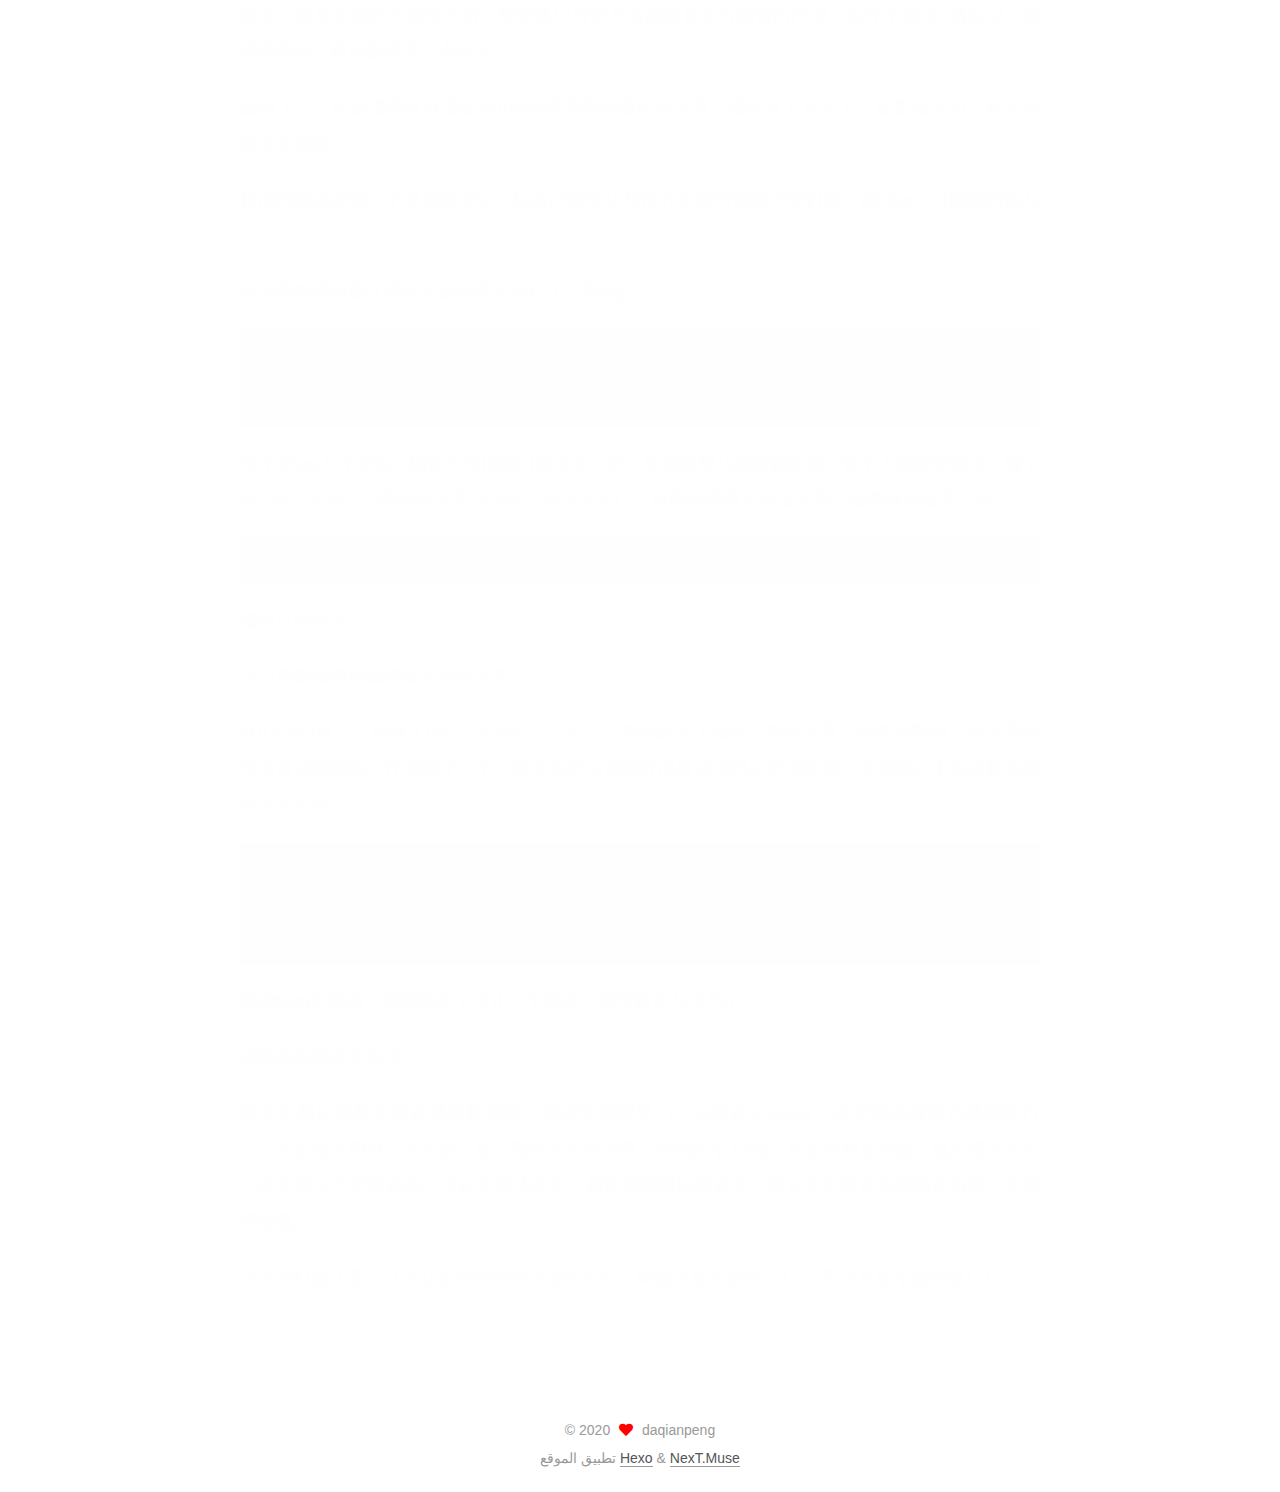
==== commit 683b48eb: "Site updated: 2020-10-07 02:41:09" ====
--- a/index.html
+++ b/index.html
@@ -81,7 +81,7 @@
     <header class="header" itemscope itemtype="http://schema.org/WPHeader">
       <div class="header-inner"><div class="site-brand-container">
   <div class="site-nav-toggle">
-    <div class="toggle" aria-label="Toggle navigation bar">
+    <div class="toggle" aria-label="تشغيل شريط التصفح">
       <span class="toggle-line toggle-line-first"></span>
       <span class="toggle-line toggle-line-middle"></span>
       <span class="toggle-line toggle-line-last"></span>
@@ -115,7 +115,7 @@
   </li>
         <li class="menu-item menu-item-archives">
 
-    <a href="/archives/" rel="section"><i class="fa fa-archive fa-fw"></i>Archives</a>
+    <a href="/archives/" rel="section"><i class="fa fa-archive fa-fw"></i>الأرشيفات</a>
 
   </li>
   </ul>
@@ -167,10 +167,10 @@
               <span class="post-meta-item-icon">
                 <i class="far fa-calendar"></i>
               </span>
-              <span class="post-meta-item-text">Posted on</span>
+              <span class="post-meta-item-text">نُشر في</span>
               
 
-              <time title="Created: 2020-10-07 02:19:34 / Modified: 02:19:02" itemprop="dateCreated datePublished" datetime="2020-10-07T02:19:34+08:00">2020-10-07</time>
+              <time title="أُنشأ: 2020-10-07 02:19:34 / عُدل: 02:19:02" itemprop="dateCreated datePublished" datetime="2020-10-07T02:19:34+08:00">2020-10-07</time>
             </span>
 
           
@@ -266,10 +266,10 @@
               <span class="post-meta-item-icon">
                 <i class="far fa-calendar"></i>
               </span>
-              <span class="post-meta-item-text">Posted on</span>
+              <span class="post-meta-item-text">نُشر في</span>
               
 
-              <time title="Created: 2020-09-12 00:17:39 / Modified: 03:05:45" itemprop="dateCreated datePublished" datetime="2020-09-12T00:17:39+08:00">2020-09-12</time>
+              <time title="أُنشأ: 2020-09-12 00:17:39 / عُدل: 03:05:45" itemprop="dateCreated datePublished" datetime="2020-09-12T00:17:39+08:00">2020-09-12</time>
             </span>
 
           
@@ -519,10 +519,10 @@
 
       <ul class="sidebar-nav motion-element">
         <li class="sidebar-nav-toc">
-          Table of Contents
+          المحتويات
         </li>
         <li class="sidebar-nav-overview">
-          Overview
+          عام
         </li>
       </ul>
 
@@ -542,12 +542,12 @@
           <a href="/archives/">
         
           <span class="site-state-item-count">2</span>
-          <span class="site-state-item-name">posts</span>
+          <span class="site-state-item-name">المقالات</span>
         </a>
       </div>
       <div class="site-state-item site-state-tags">
         <span class="site-state-item-count">2</span>
-        <span class="site-state-item-name">tags</span>
+        <span class="site-state-item-name">الوسوم</span>
       </div>
   </nav>
 </div>
@@ -579,7 +579,7 @@
   </span>
   <span class="author" itemprop="copyrightHolder">daqianpeng</span>
 </div>
-  <div class="powered-by">Powered by <a href="https://hexo.io/" class="theme-link" rel="noopener" target="_blank">Hexo</a> & <a href="https://muse.theme-next.org/" class="theme-link" rel="noopener" target="_blank">NexT.Muse</a>
+  <div class="powered-by">تطبيق الموقع <a href="https://hexo.io/" class="theme-link" rel="noopener" target="_blank">Hexo</a> & <a href="https://muse.theme-next.org/" class="theme-link" rel="noopener" target="_blank">NexT.Muse</a>
   </div>
 
         
--- a/css/main.css
+++ b/css/main.css
@@ -1168,7 +1168,7 @@
 }
 .links-of-author a::before,
 .links-of-author span.exturl::before {
-  background: #cbff6a;
+  background: #d6e3fe;
   border-radius: 50%;
   content: ' ';
   display: inline-block;
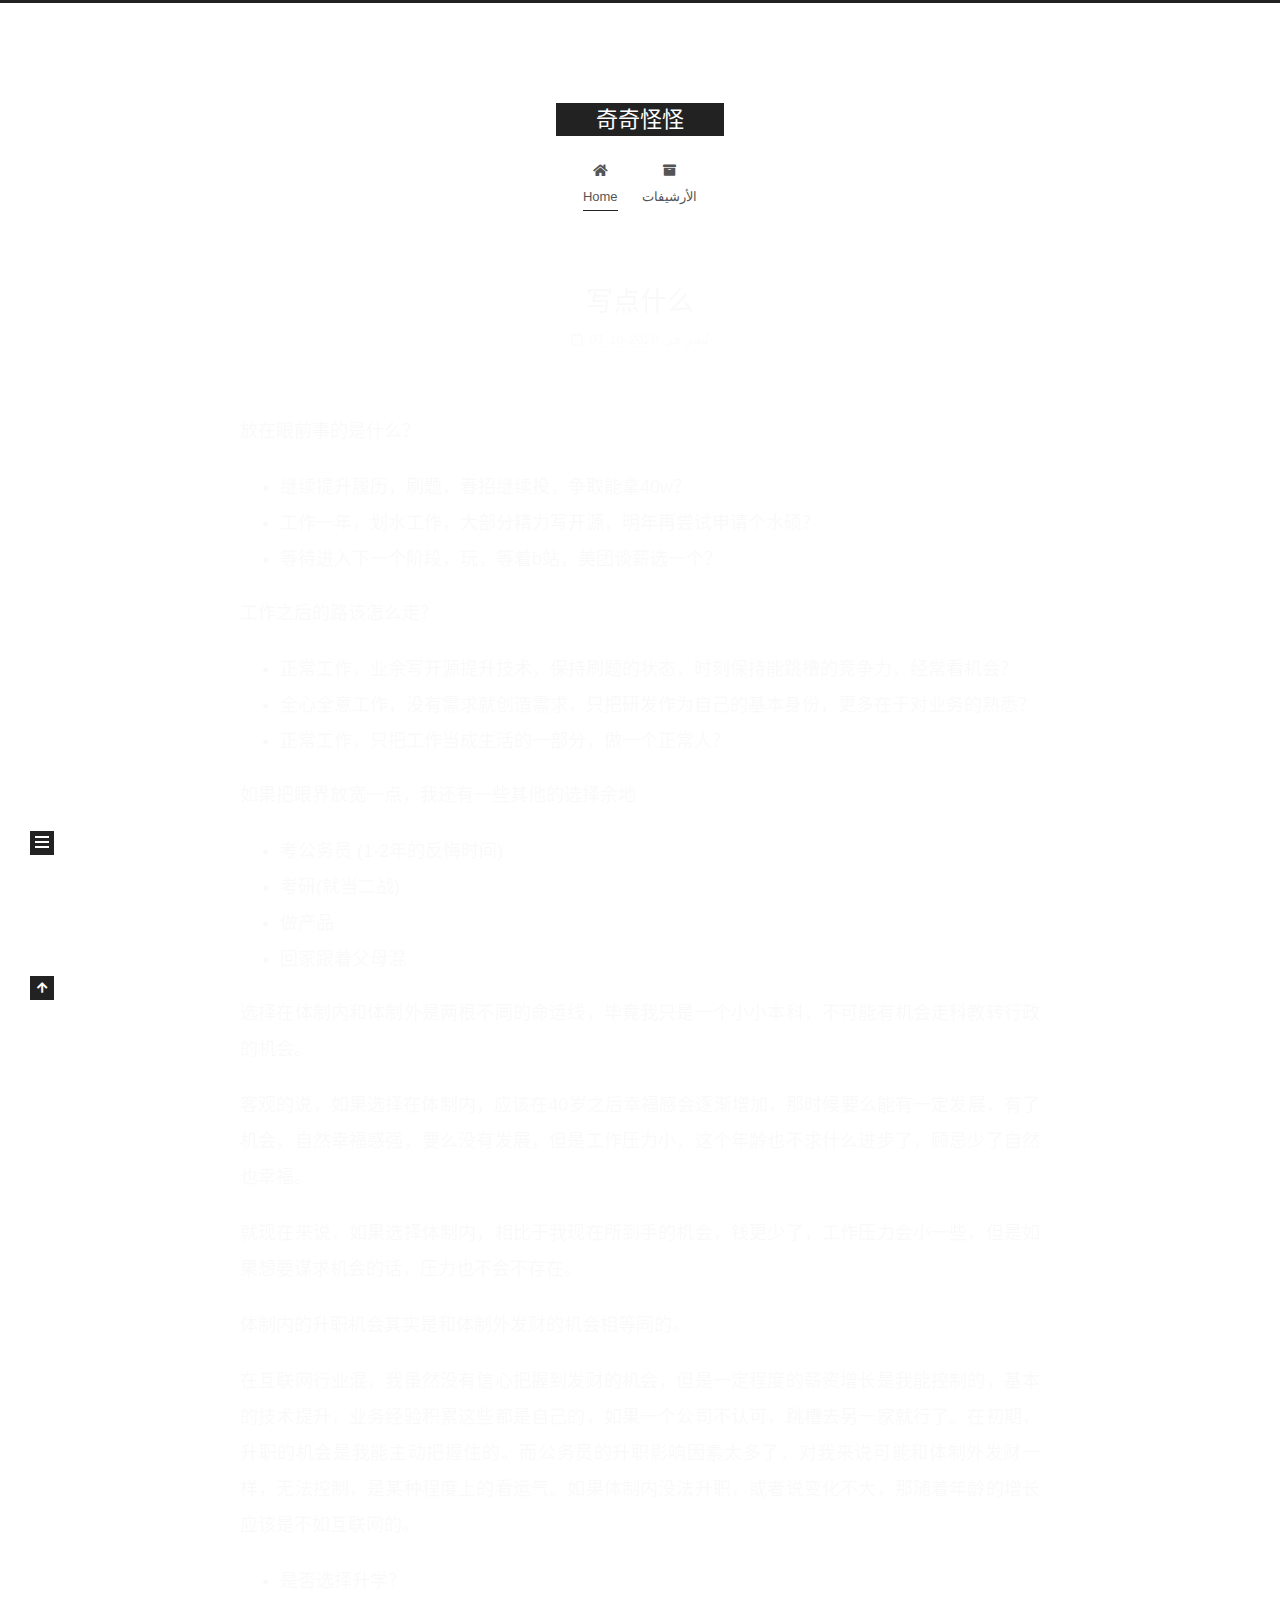
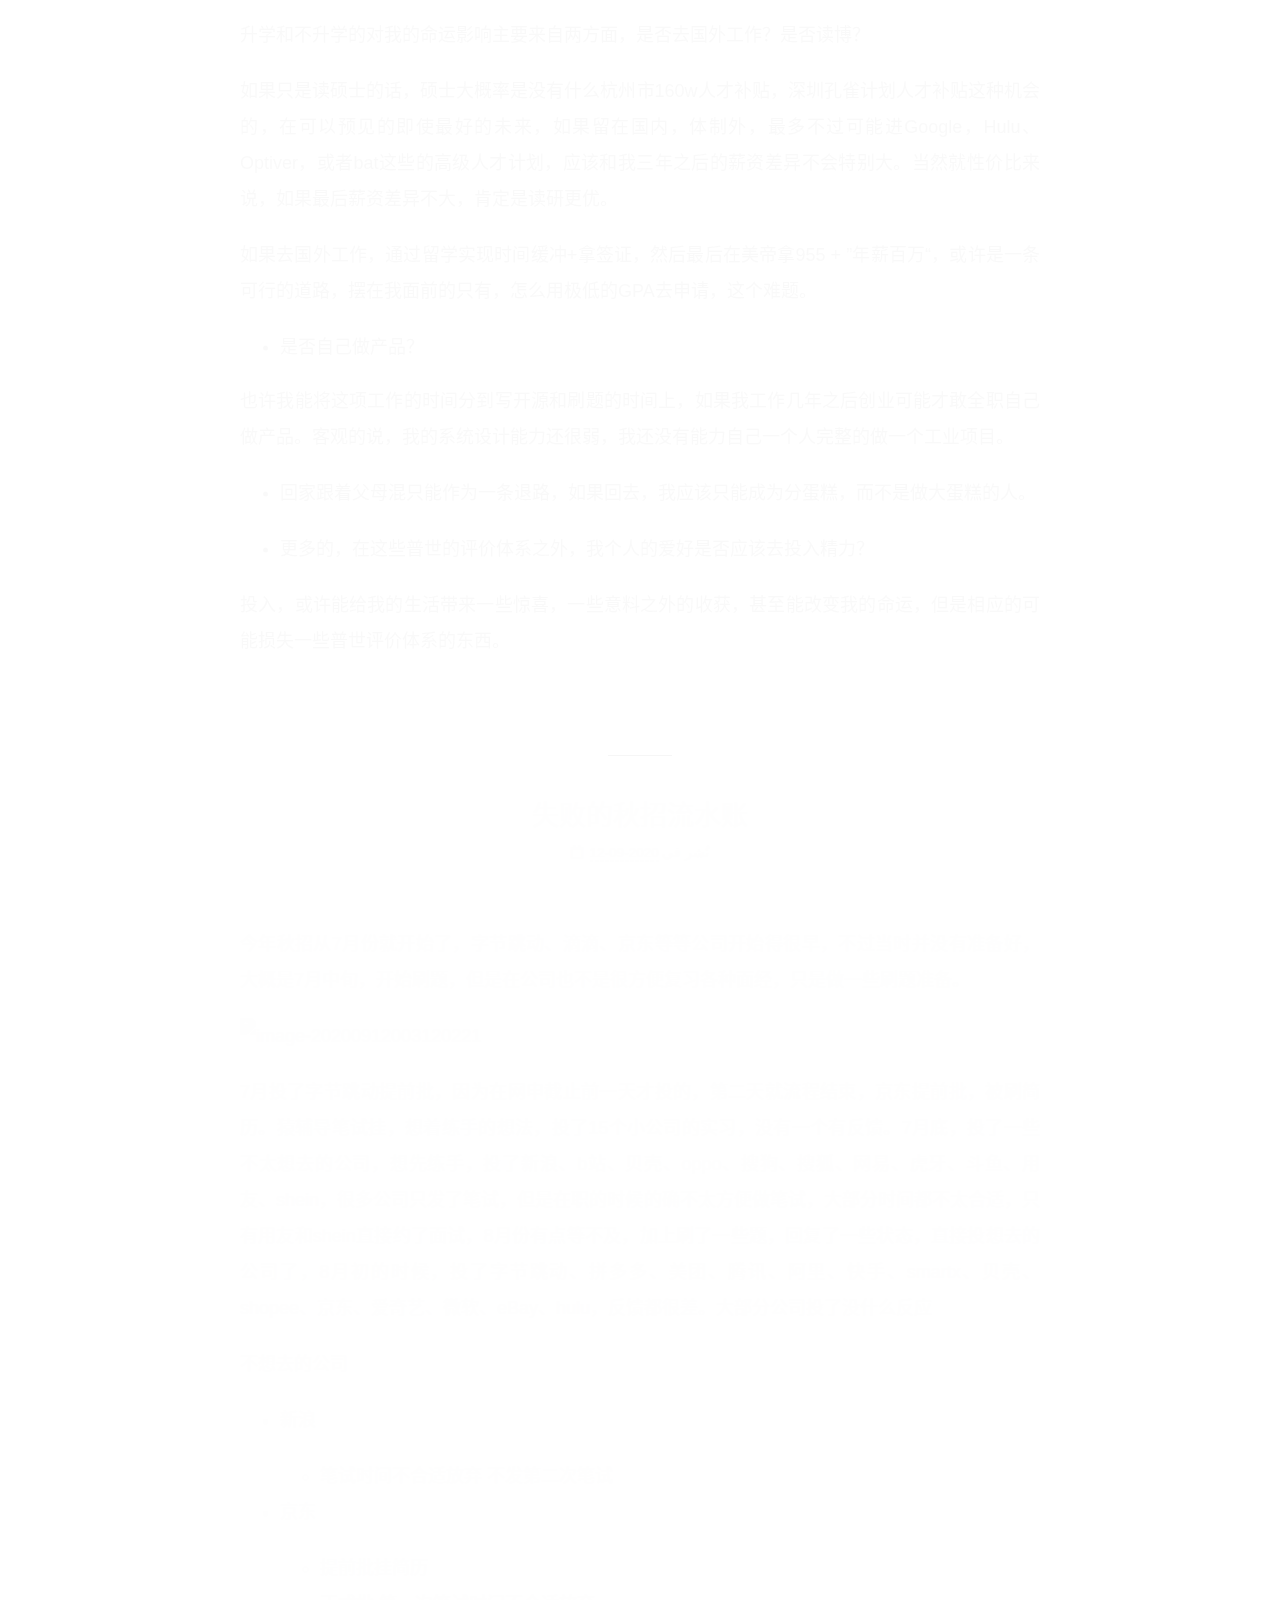
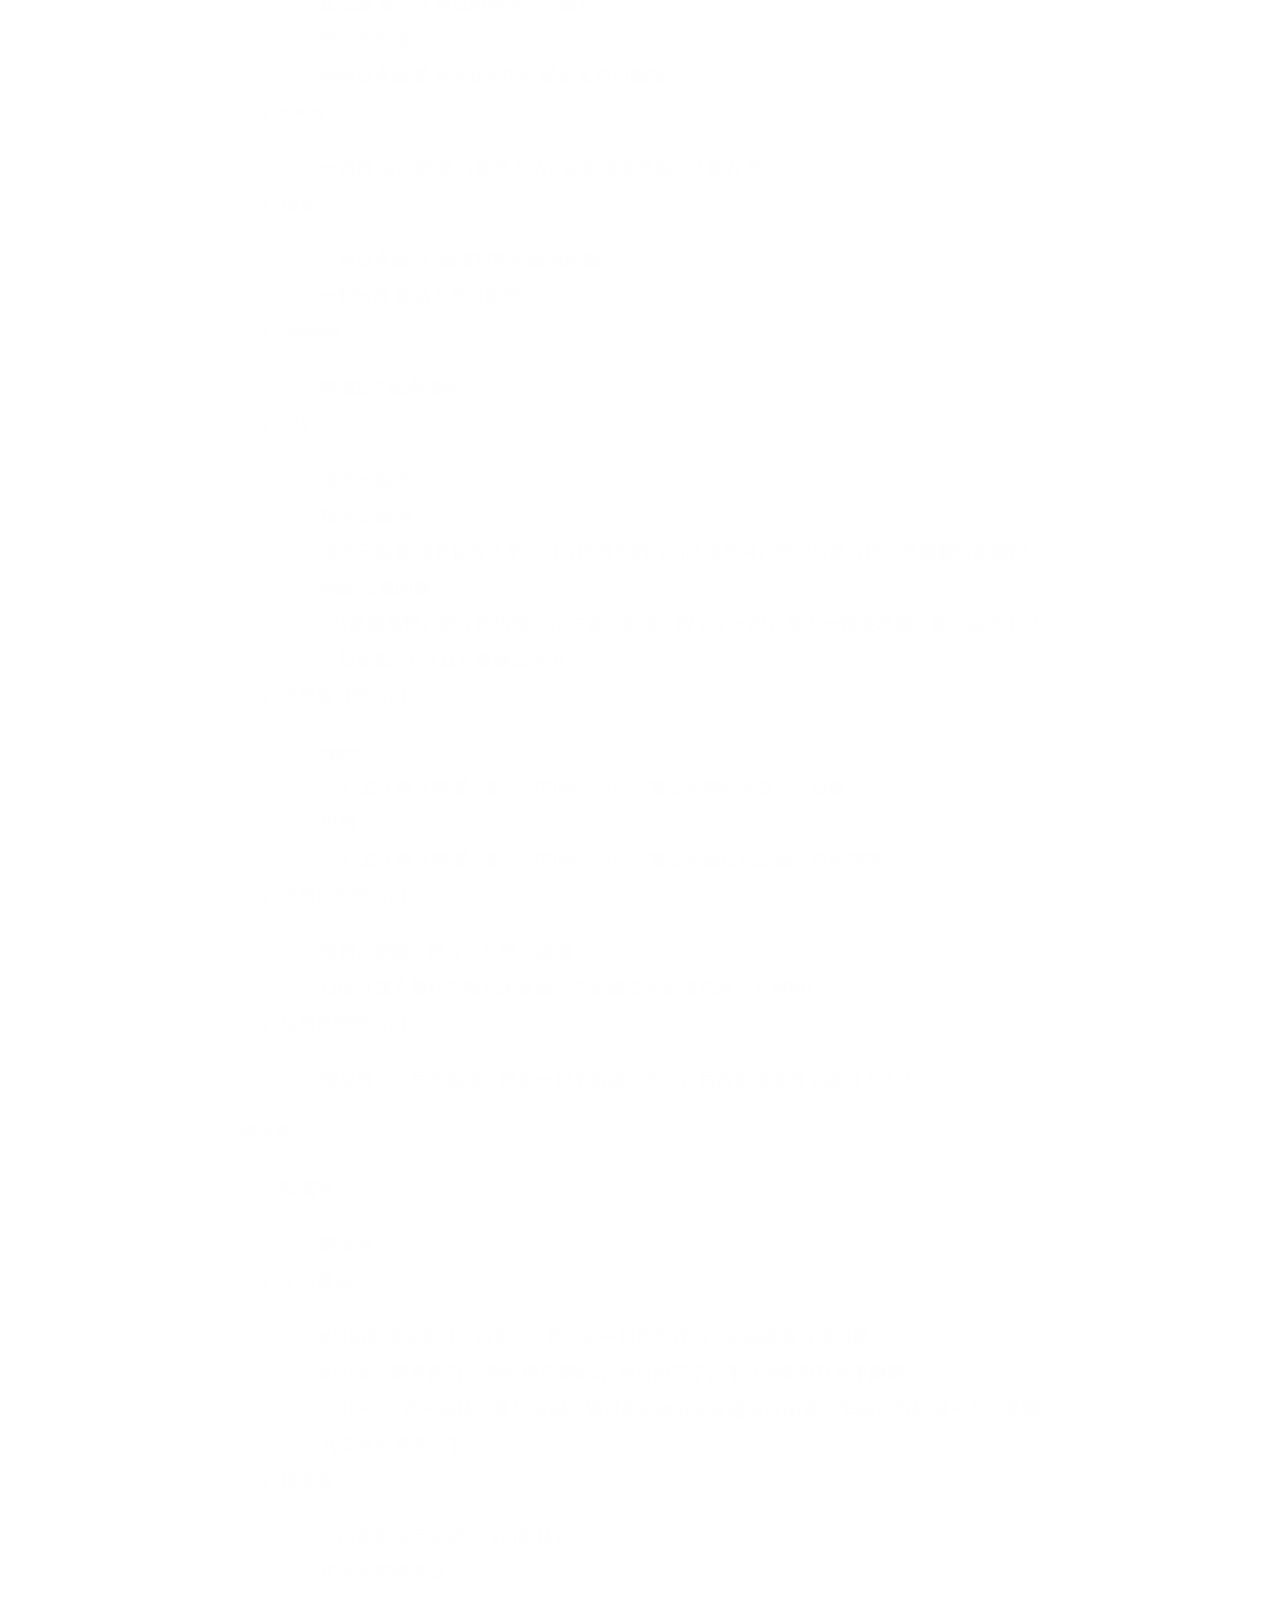
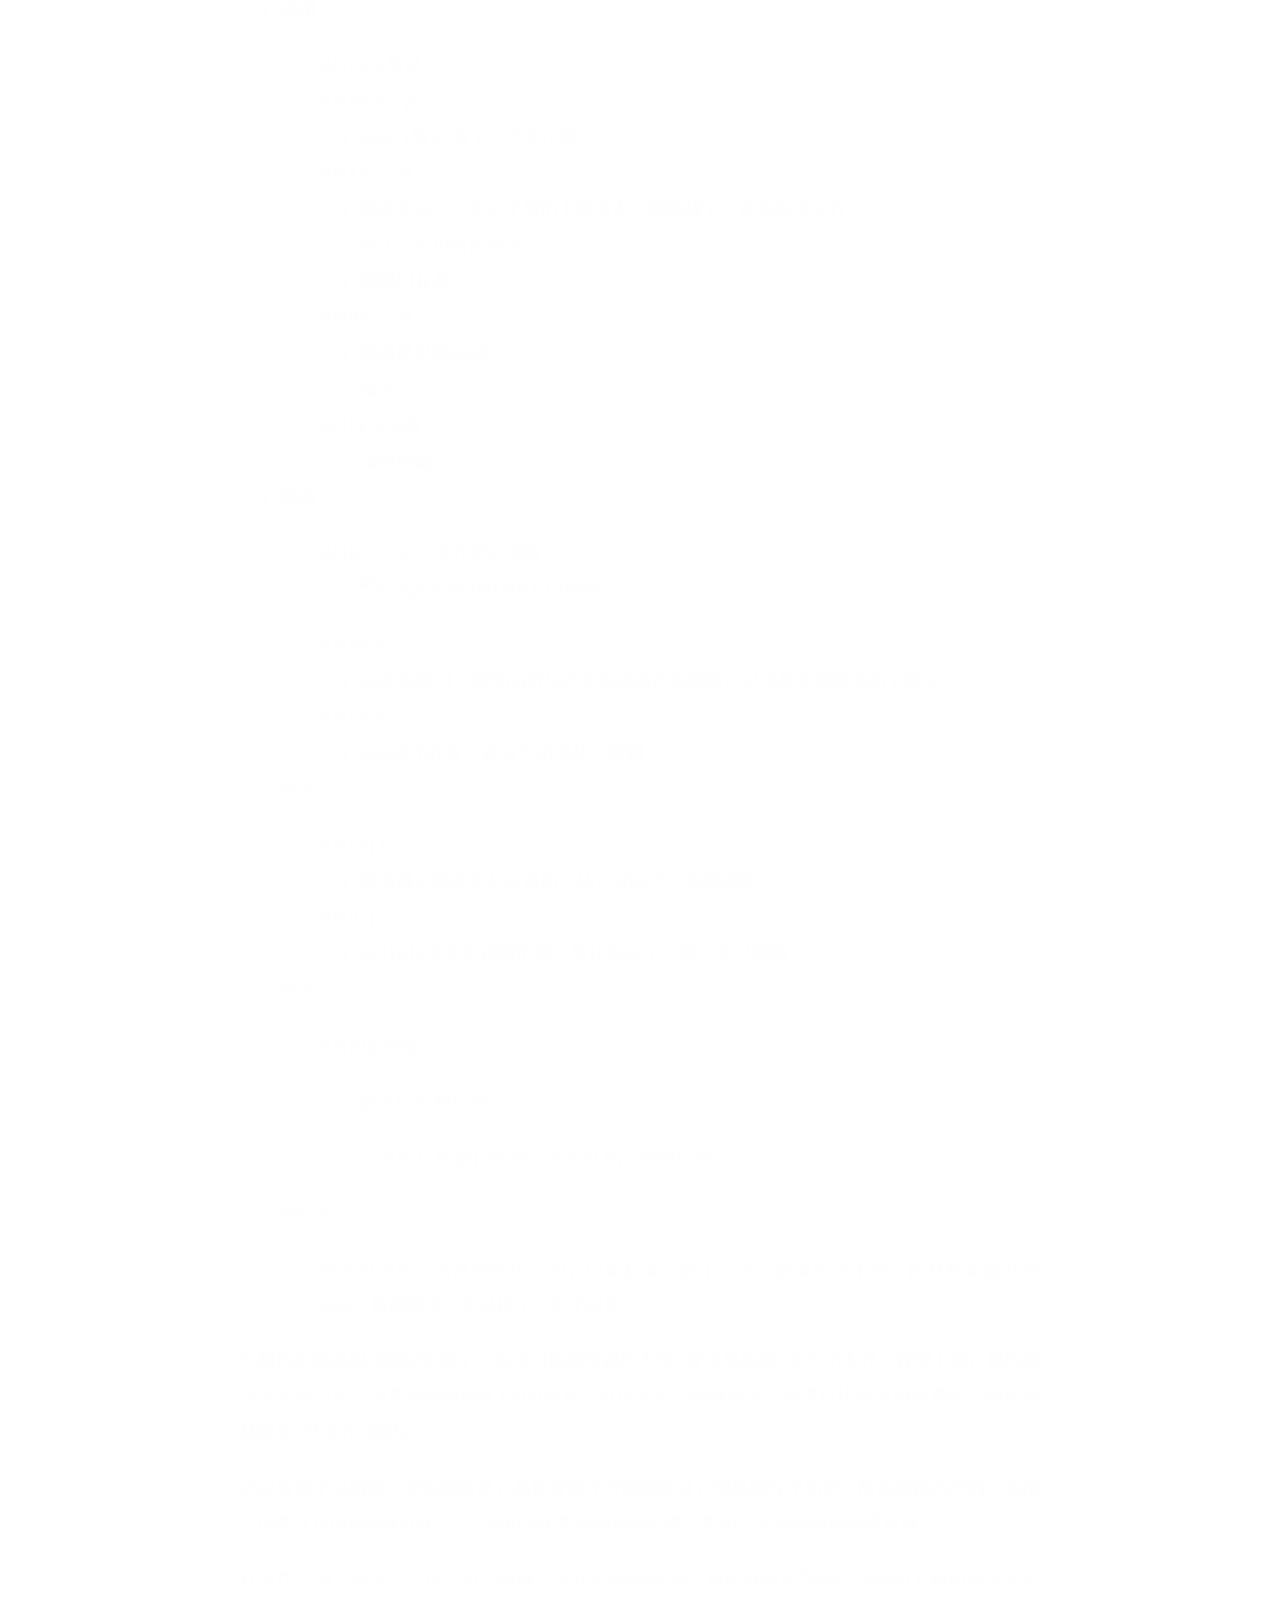
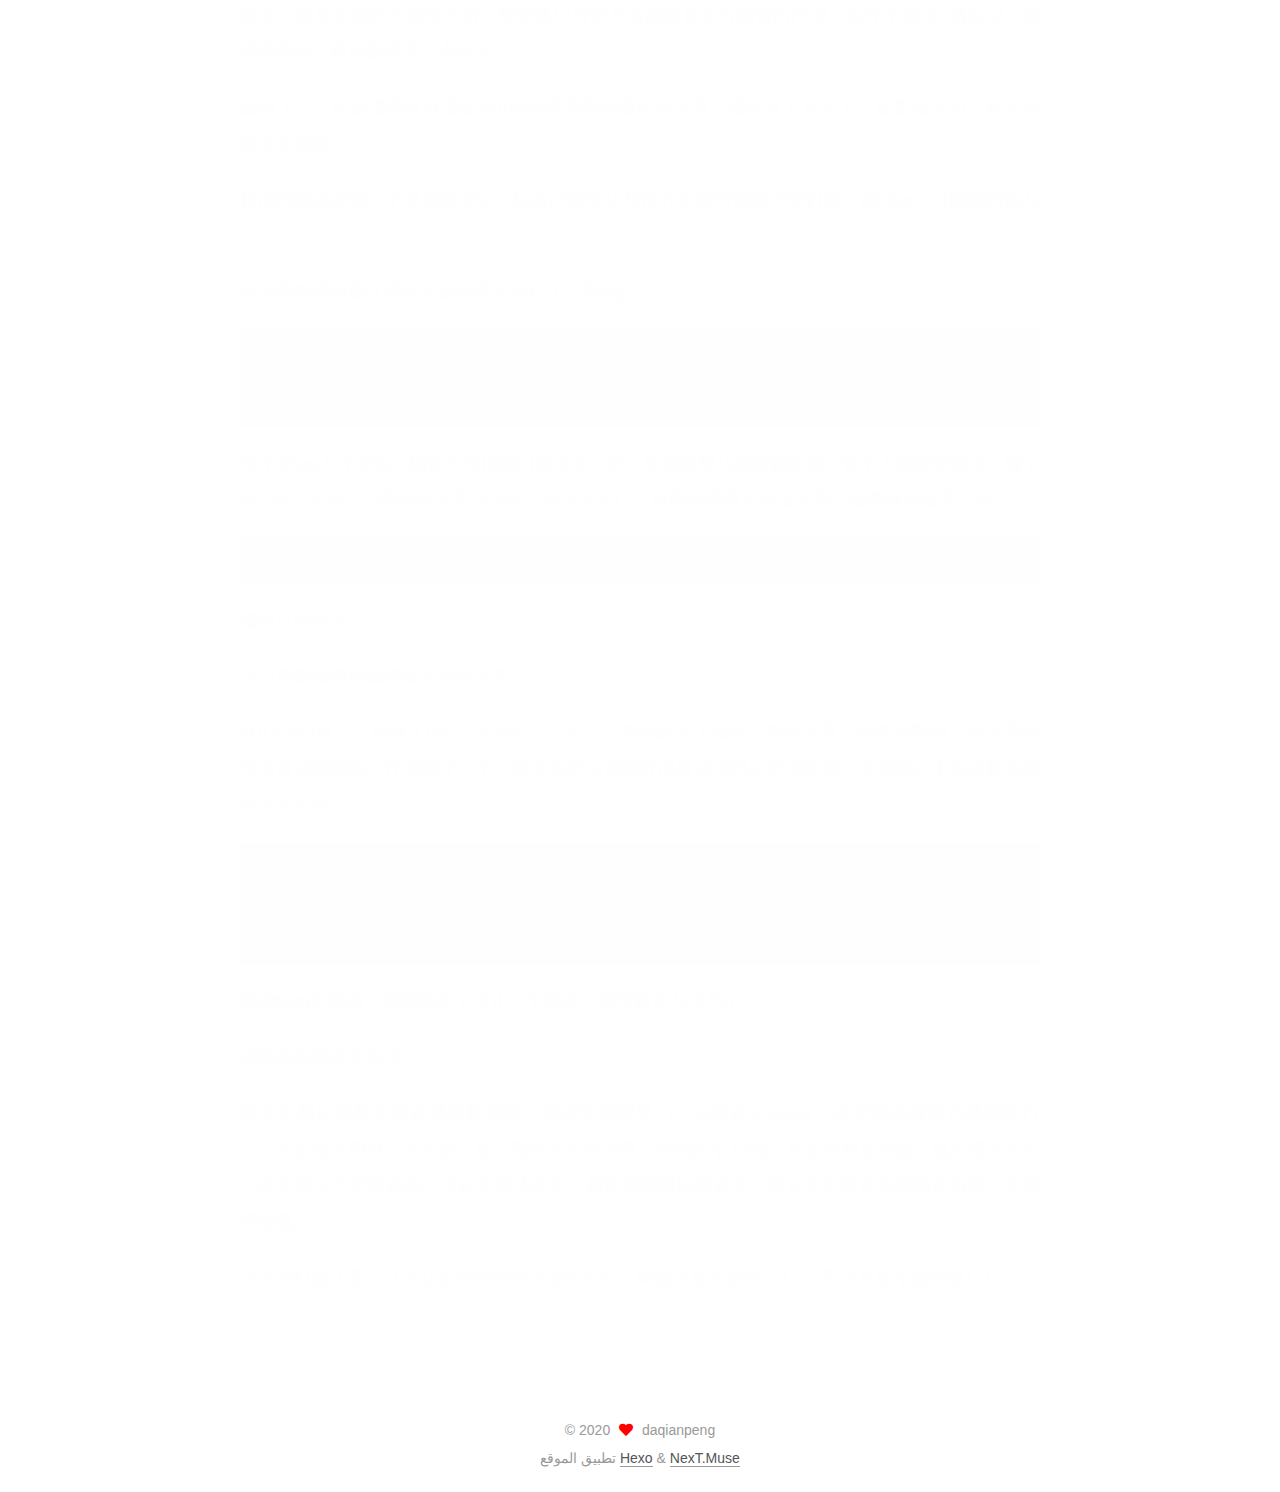
==== commit 43399d96: "Site updated: 2020-10-07 02:48:23" ====
--- a/index.html
+++ b/index.html
@@ -170,7 +170,7 @@
               <span class="post-meta-item-text">نُشر في</span>
               
 
-              <time title="أُنشأ: 2020-10-07 02:19:34 / عُدل: 02:19:02" itemprop="dateCreated datePublished" datetime="2020-10-07T02:19:34+08:00">2020-10-07</time>
+              <time title="أُنشأ: 2020-10-07 02:19:34 / عُدل: 02:48:03" itemprop="dateCreated datePublished" datetime="2020-10-07T02:19:34+08:00">2020-10-07</time>
             </span>
 
           
--- a/css/main.css
+++ b/css/main.css
@@ -1168,7 +1168,7 @@
 }
 .links-of-author a::before,
 .links-of-author span.exturl::before {
-  background: #d6e3fe;
+  background: #c45ca3;
   border-radius: 50%;
   content: ' ';
   display: inline-block;
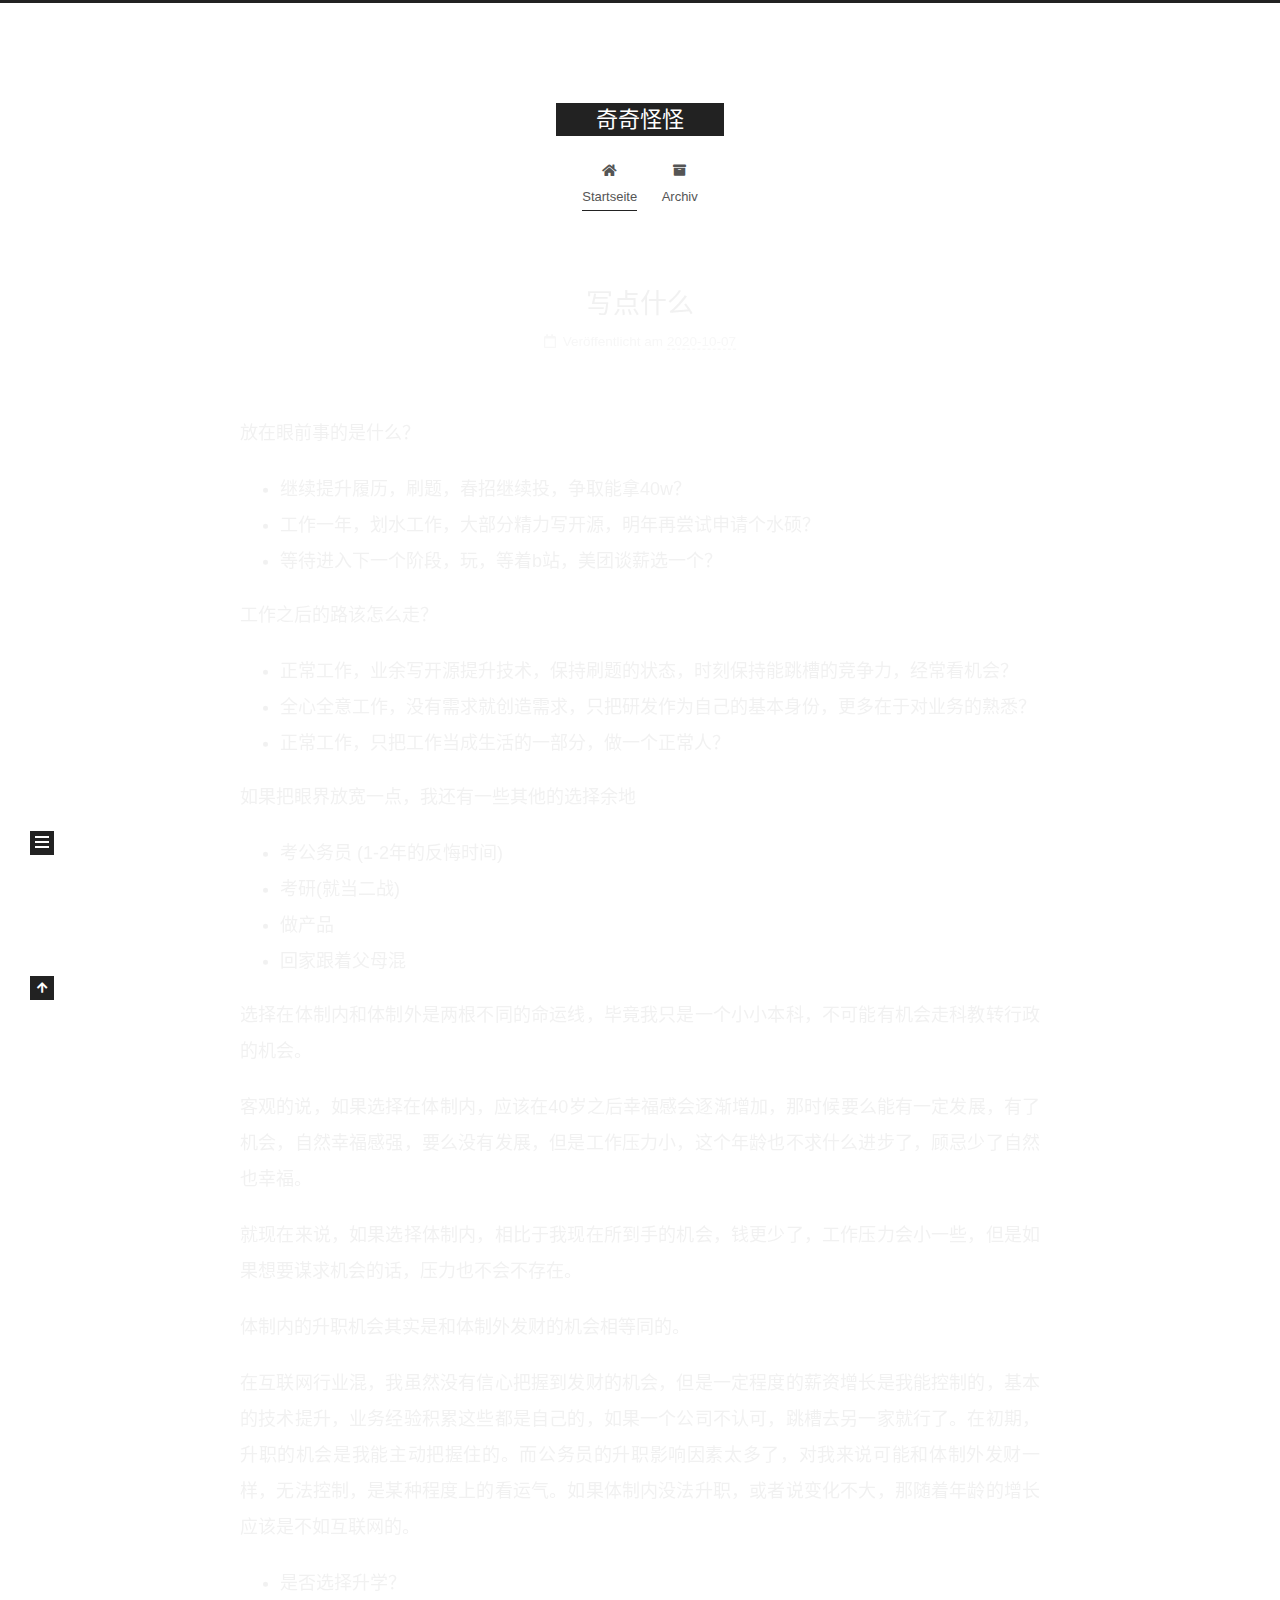
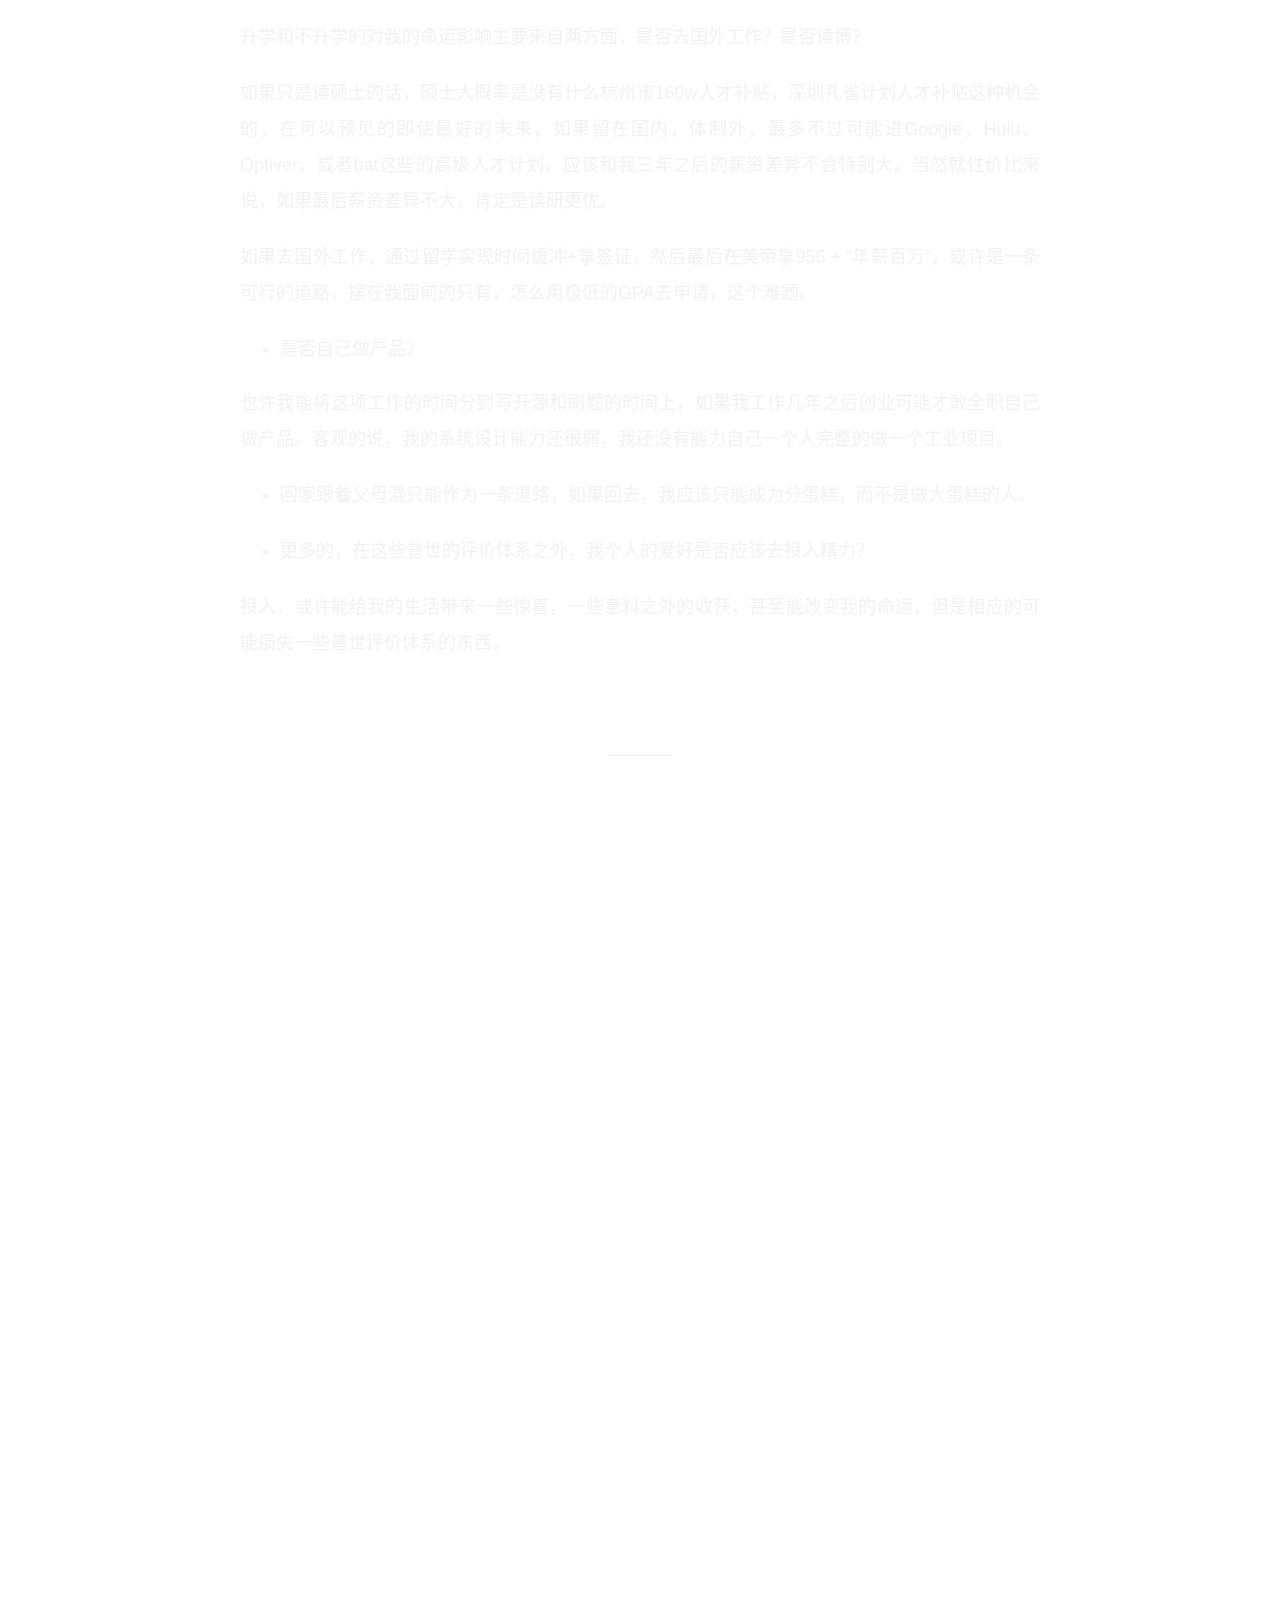
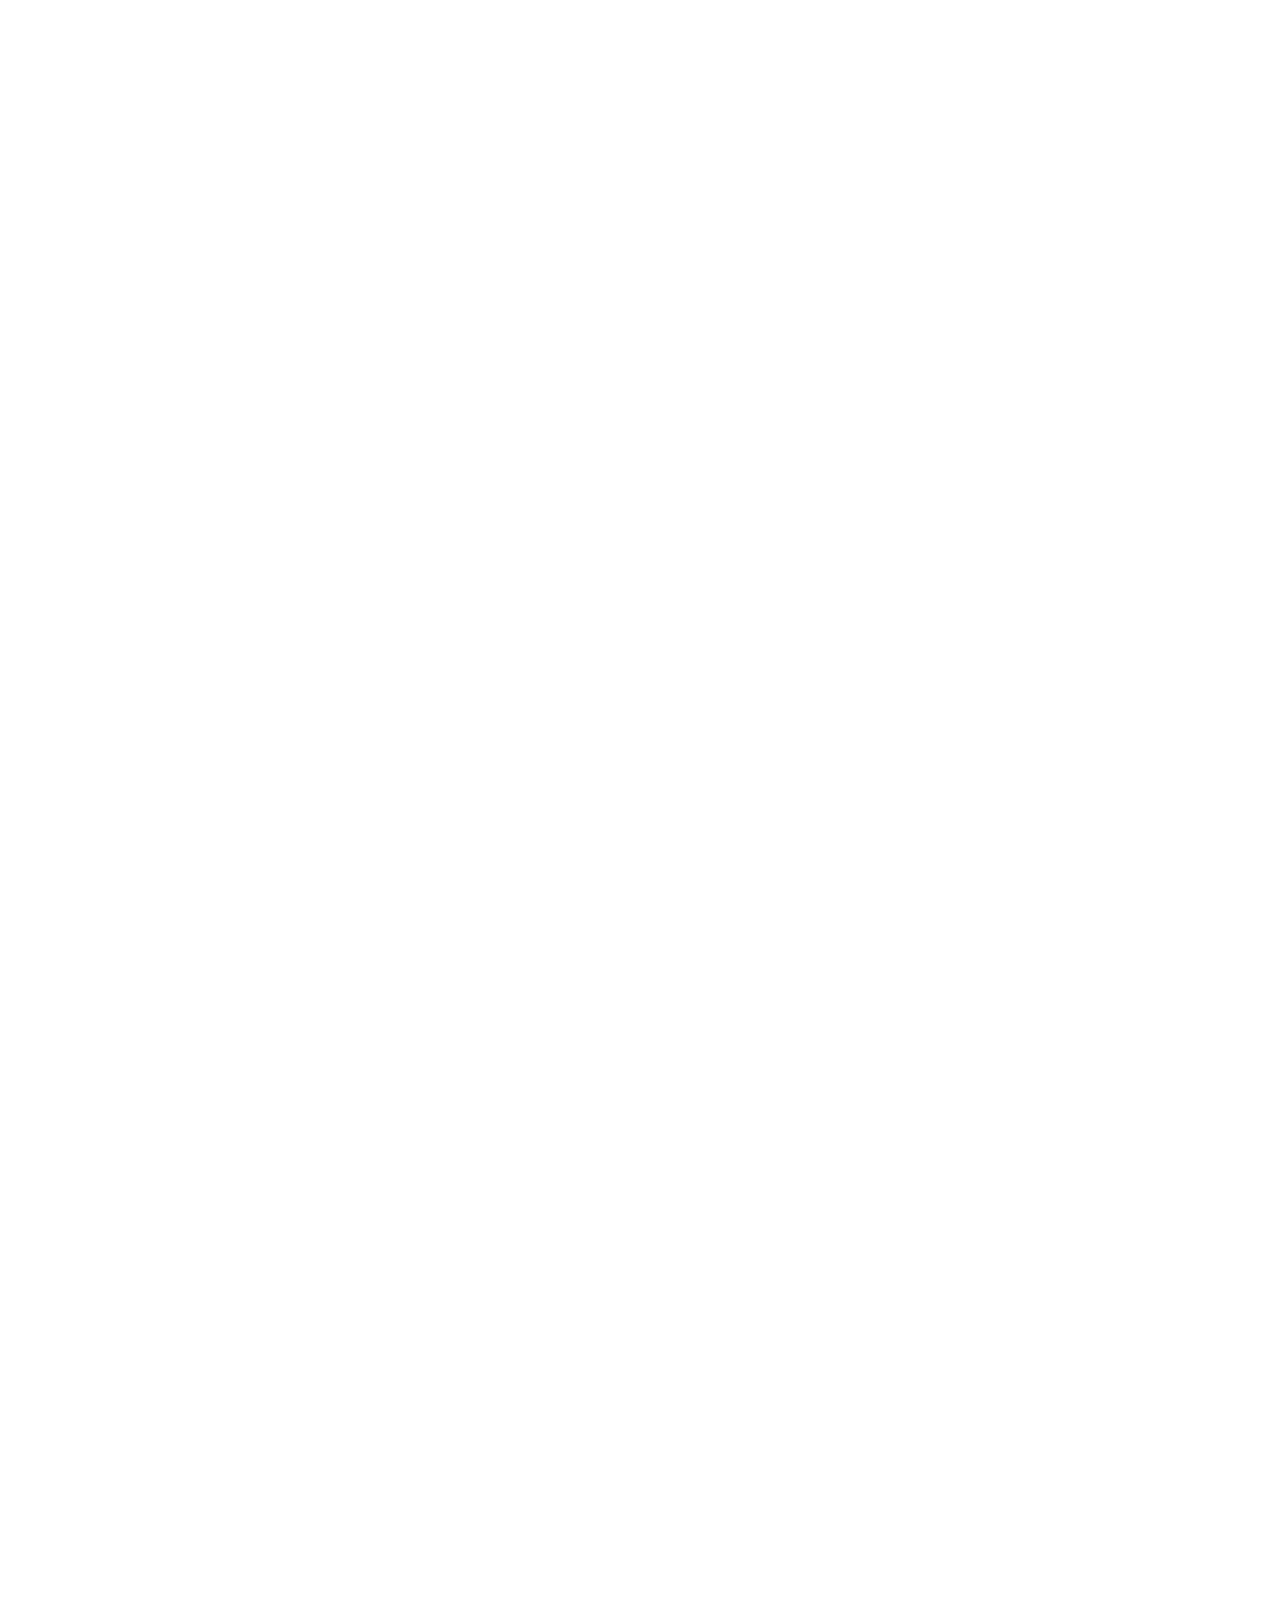
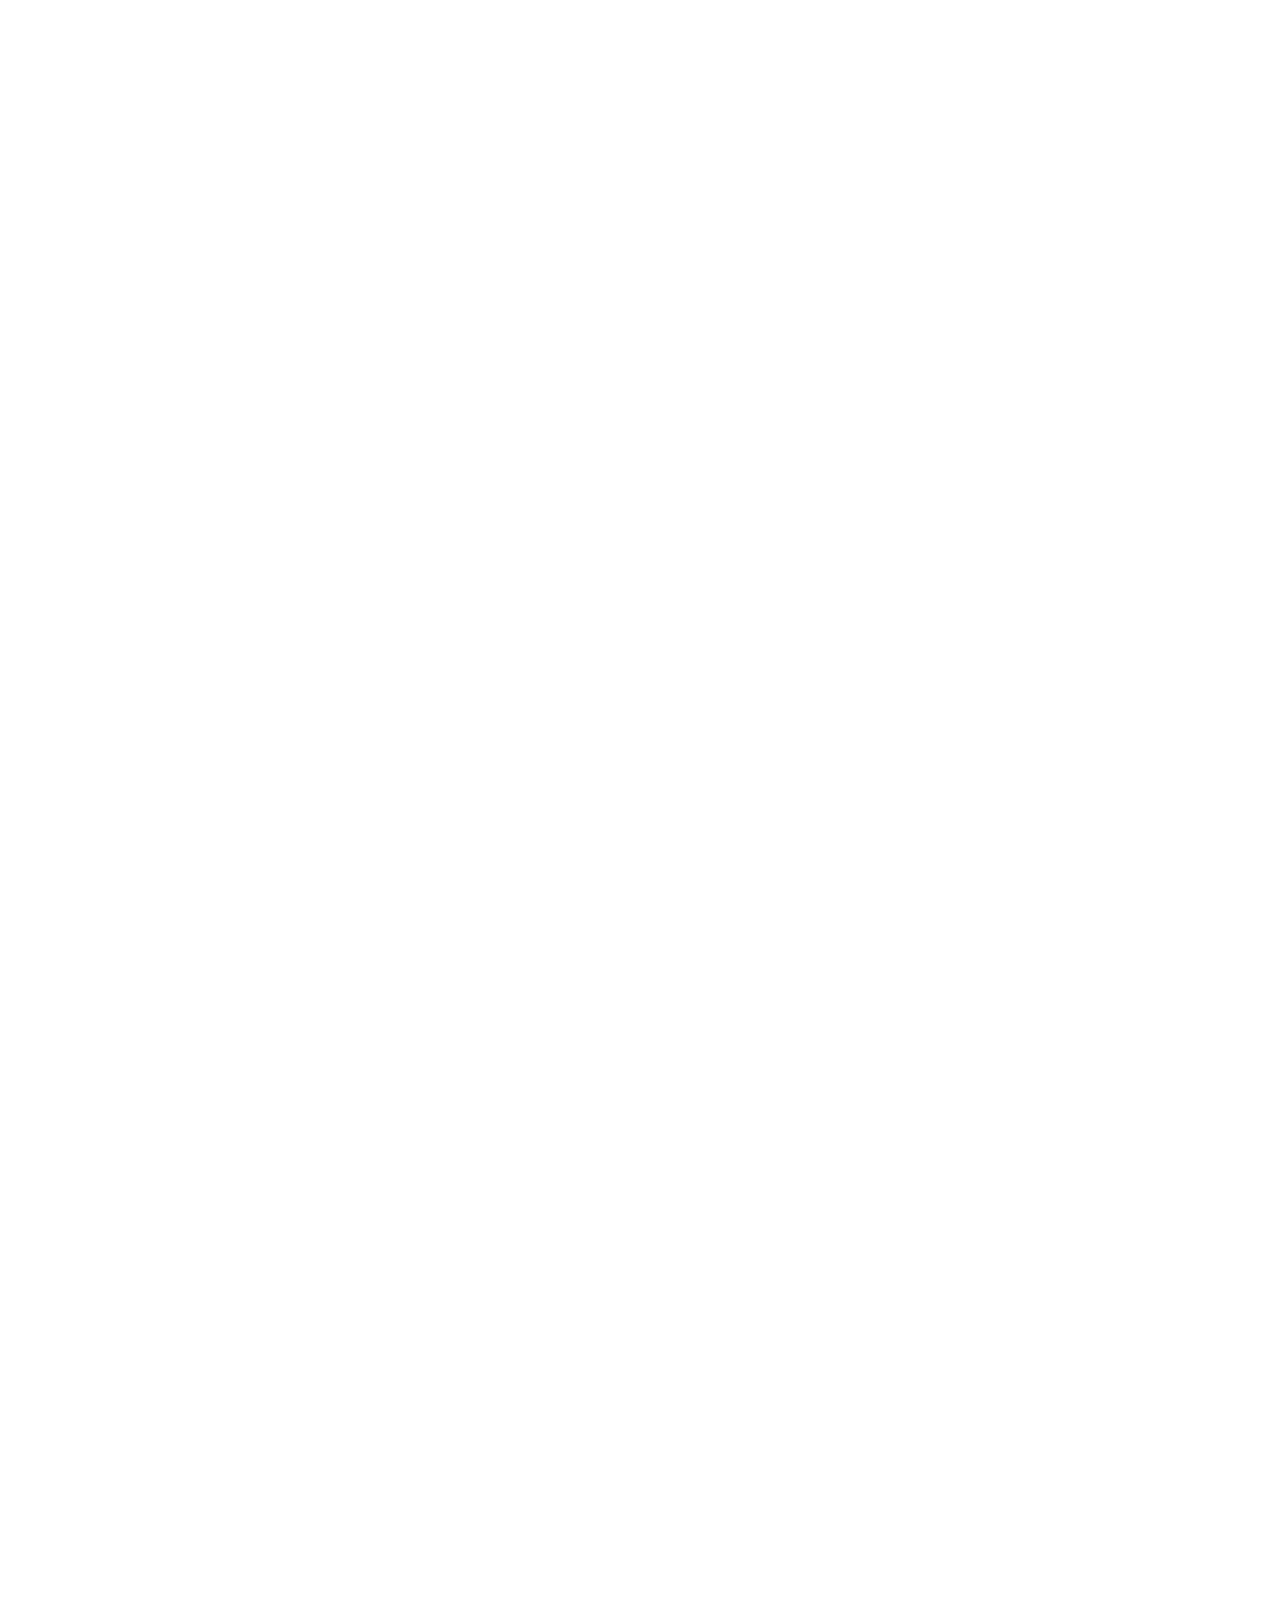
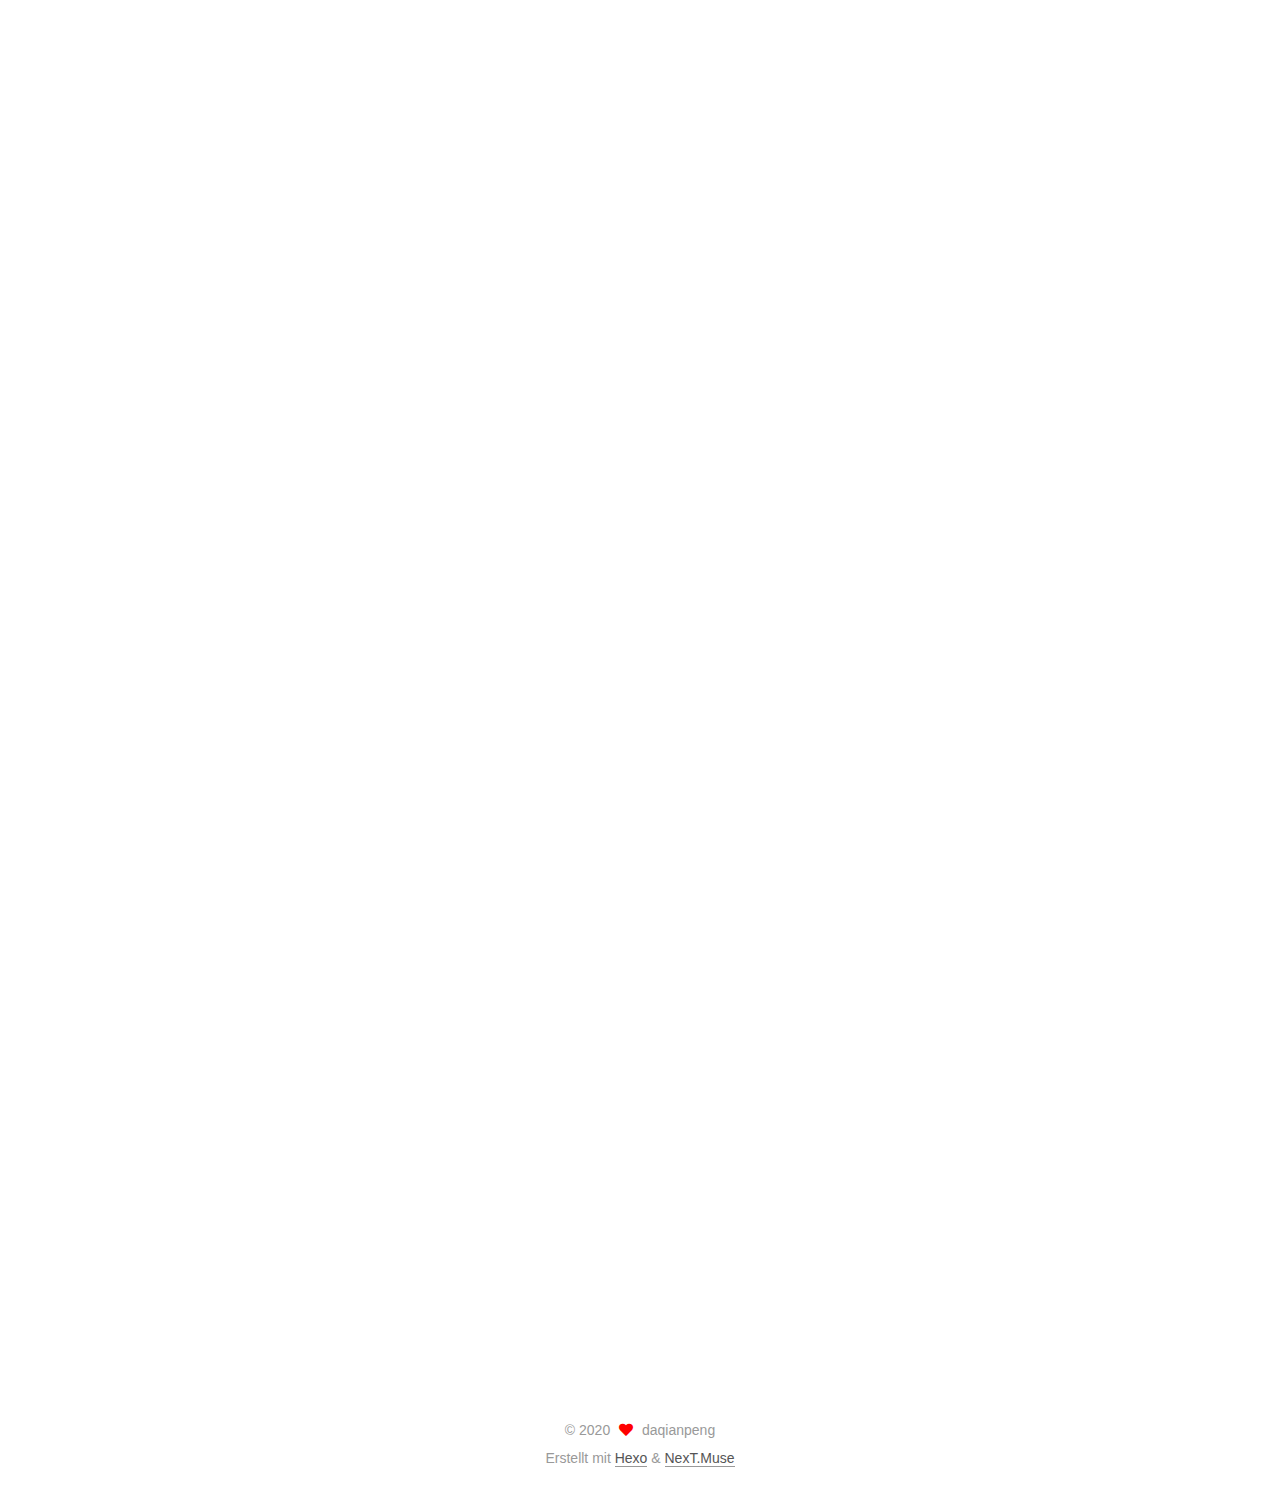
==== commit b5415d7d: "Site updated: 2020-10-07 02:50:52" ====
--- a/index.html
+++ b/index.html
@@ -81,7 +81,7 @@
     <header class="header" itemscope itemtype="http://schema.org/WPHeader">
       <div class="header-inner"><div class="site-brand-container">
   <div class="site-nav-toggle">
-    <div class="toggle" aria-label="تشغيل شريط التصفح">
+    <div class="toggle" aria-label="Navigationsleiste an/ausschalten">
       <span class="toggle-line toggle-line-first"></span>
       <span class="toggle-line toggle-line-middle"></span>
       <span class="toggle-line toggle-line-last"></span>
@@ -110,12 +110,12 @@
   <ul id="menu" class="main-menu menu">
         <li class="menu-item menu-item-home">
 
-    <a href="/" rel="section"><i class="fa fa-home fa-fw"></i>Home</a>
+    <a href="/" rel="section"><i class="fa fa-home fa-fw"></i>Startseite</a>
 
   </li>
         <li class="menu-item menu-item-archives">
 
-    <a href="/archives/" rel="section"><i class="fa fa-archive fa-fw"></i>الأرشيفات</a>
+    <a href="/archives/" rel="section"><i class="fa fa-archive fa-fw"></i>Archiv</a>
 
   </li>
   </ul>
@@ -167,10 +167,10 @@
               <span class="post-meta-item-icon">
                 <i class="far fa-calendar"></i>
               </span>
-              <span class="post-meta-item-text">نُشر في</span>
+              <span class="post-meta-item-text">Veröffentlicht am</span>
               
 
-              <time title="أُنشأ: 2020-10-07 02:19:34 / عُدل: 02:48:03" itemprop="dateCreated datePublished" datetime="2020-10-07T02:19:34+08:00">2020-10-07</time>
+              <time title="Erstellt: 2020-10-07 02:19:34 / Geändert am: 02:48:03" itemprop="dateCreated datePublished" datetime="2020-10-07T02:19:34+08:00">2020-10-07</time>
             </span>
 
           
@@ -266,10 +266,10 @@
               <span class="post-meta-item-icon">
                 <i class="far fa-calendar"></i>
               </span>
-              <span class="post-meta-item-text">نُشر في</span>
+              <span class="post-meta-item-text">Veröffentlicht am</span>
               
 
-              <time title="أُنشأ: 2020-09-12 00:17:39 / عُدل: 03:05:45" itemprop="dateCreated datePublished" datetime="2020-09-12T00:17:39+08:00">2020-09-12</time>
+              <time title="Erstellt: 2020-09-12 00:17:39 / Geändert am: 03:05:45" itemprop="dateCreated datePublished" datetime="2020-09-12T00:17:39+08:00">2020-09-12</time>
             </span>
 
           
@@ -519,10 +519,10 @@
 
       <ul class="sidebar-nav motion-element">
         <li class="sidebar-nav-toc">
-          المحتويات
+          Inhaltsverzeichnis
         </li>
         <li class="sidebar-nav-overview">
-          عام
+          Übersicht
         </li>
       </ul>
 
@@ -542,12 +542,12 @@
           <a href="/archives/">
         
           <span class="site-state-item-count">2</span>
-          <span class="site-state-item-name">المقالات</span>
+          <span class="site-state-item-name">Artikel</span>
         </a>
       </div>
       <div class="site-state-item site-state-tags">
         <span class="site-state-item-count">2</span>
-        <span class="site-state-item-name">الوسوم</span>
+        <span class="site-state-item-name">schlagwörter</span>
       </div>
   </nav>
 </div>
@@ -579,7 +579,7 @@
   </span>
   <span class="author" itemprop="copyrightHolder">daqianpeng</span>
 </div>
-  <div class="powered-by">تطبيق الموقع <a href="https://hexo.io/" class="theme-link" rel="noopener" target="_blank">Hexo</a> & <a href="https://muse.theme-next.org/" class="theme-link" rel="noopener" target="_blank">NexT.Muse</a>
+  <div class="powered-by">Erstellt mit  <a href="https://hexo.io/" class="theme-link" rel="noopener" target="_blank">Hexo</a> & <a href="https://muse.theme-next.org/" class="theme-link" rel="noopener" target="_blank">NexT.Muse</a>
   </div>
 
         
--- a/css/main.css
+++ b/css/main.css
@@ -1168,7 +1168,7 @@
 }
 .links-of-author a::before,
 .links-of-author span.exturl::before {
-  background: #c45ca3;
+  background: #ff6ab6;
   border-radius: 50%;
   content: ' ';
   display: inline-block;
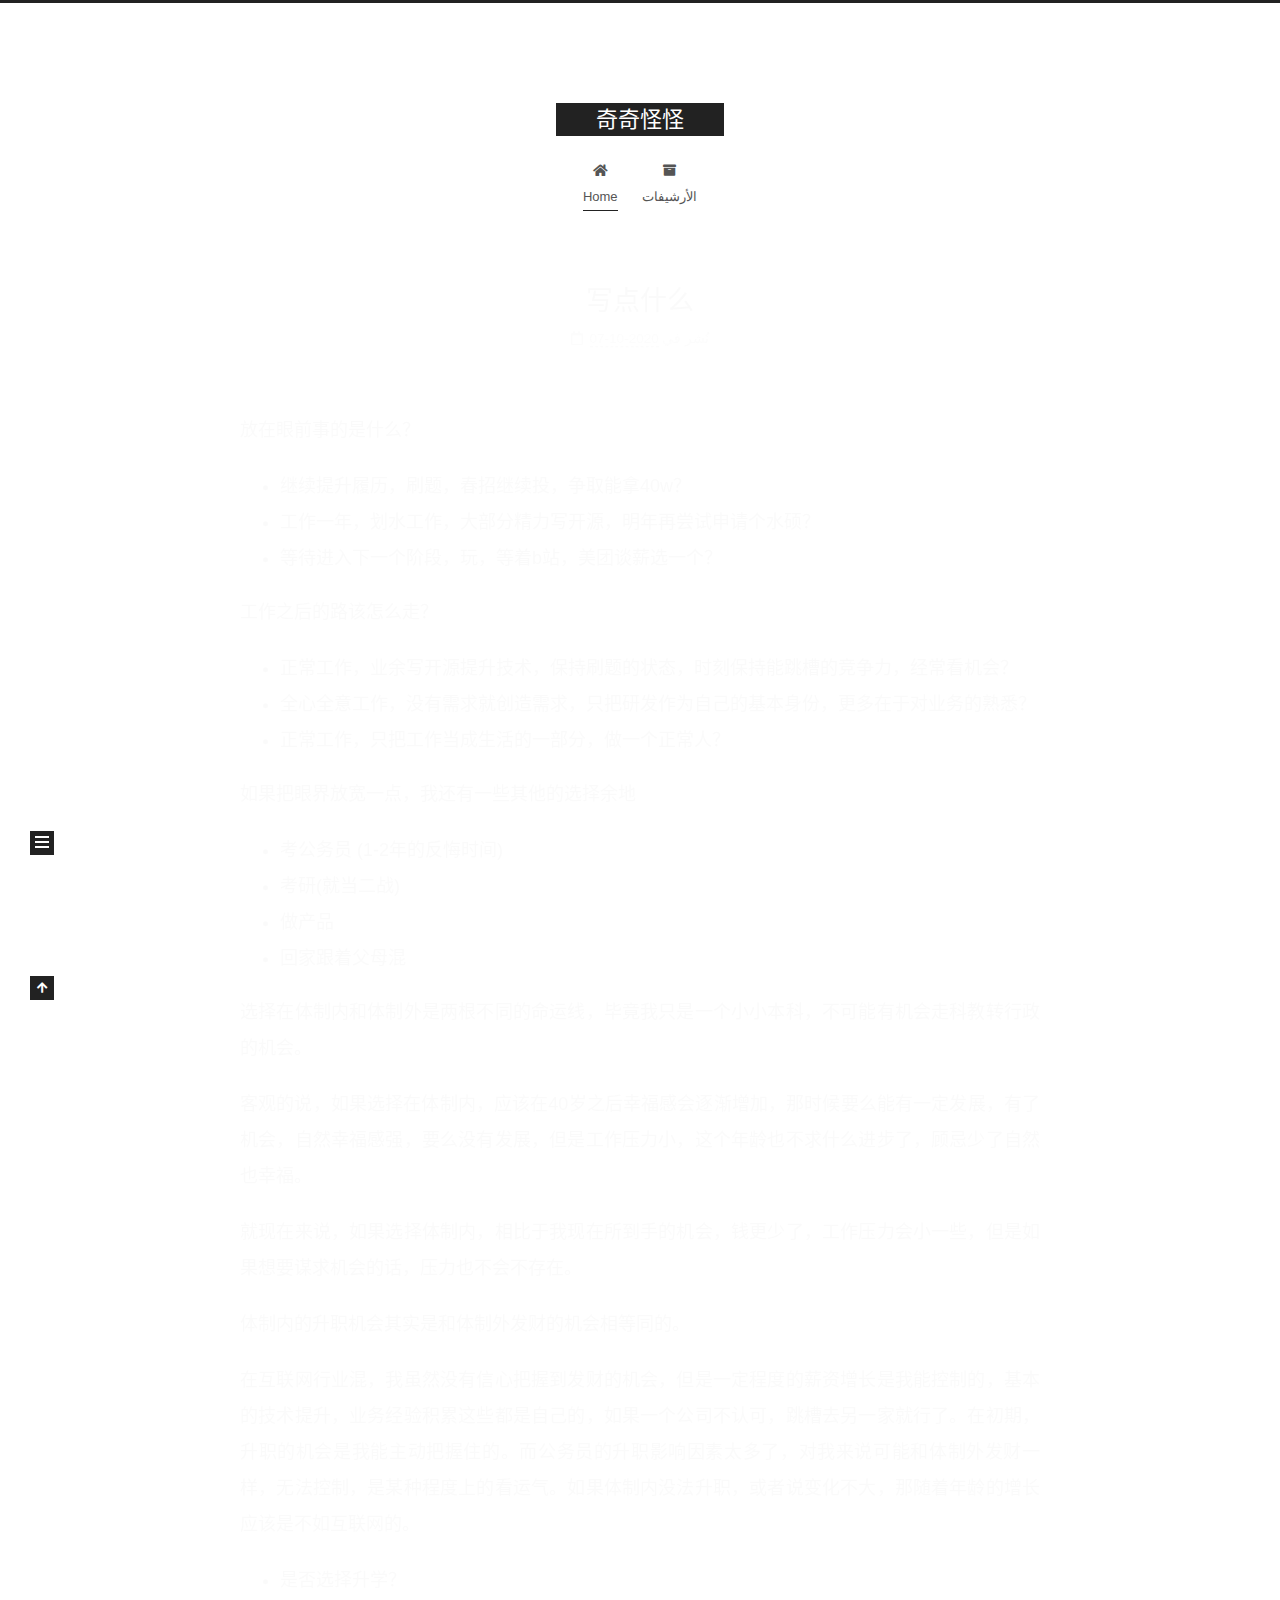
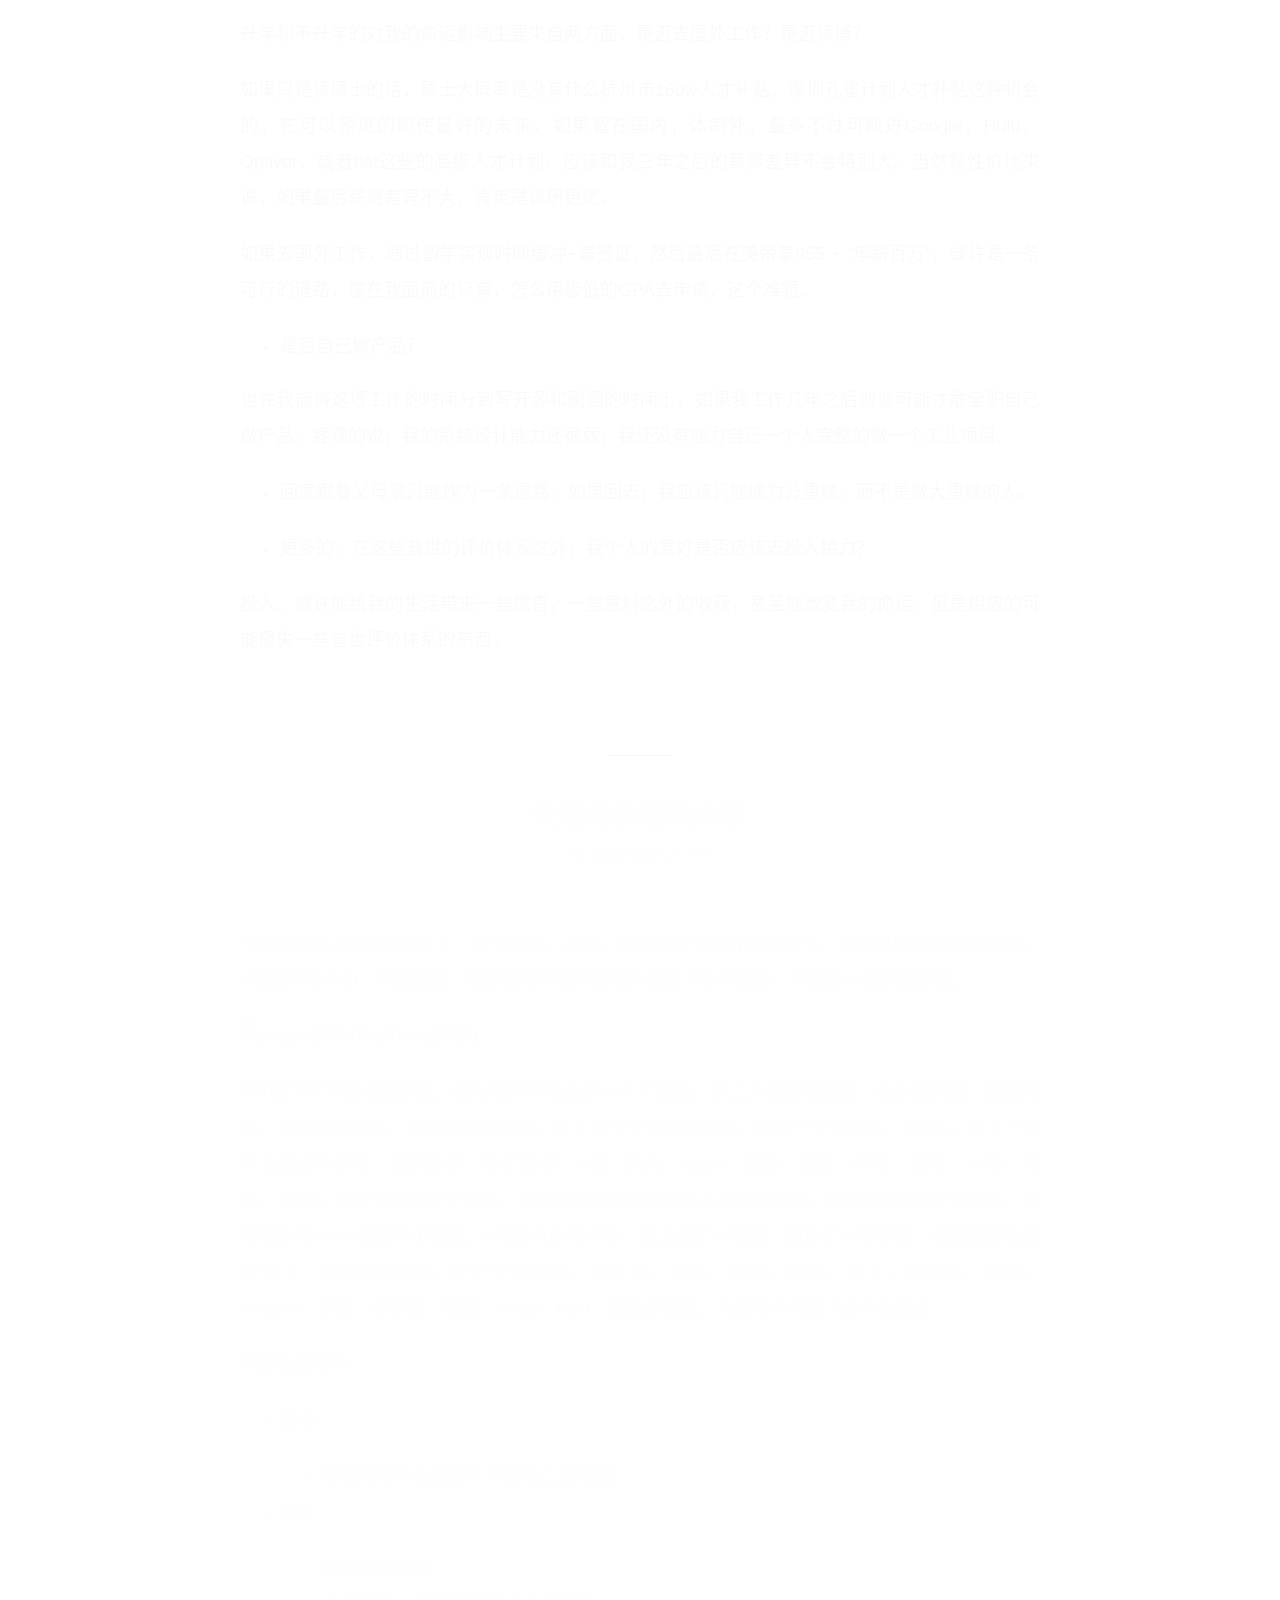
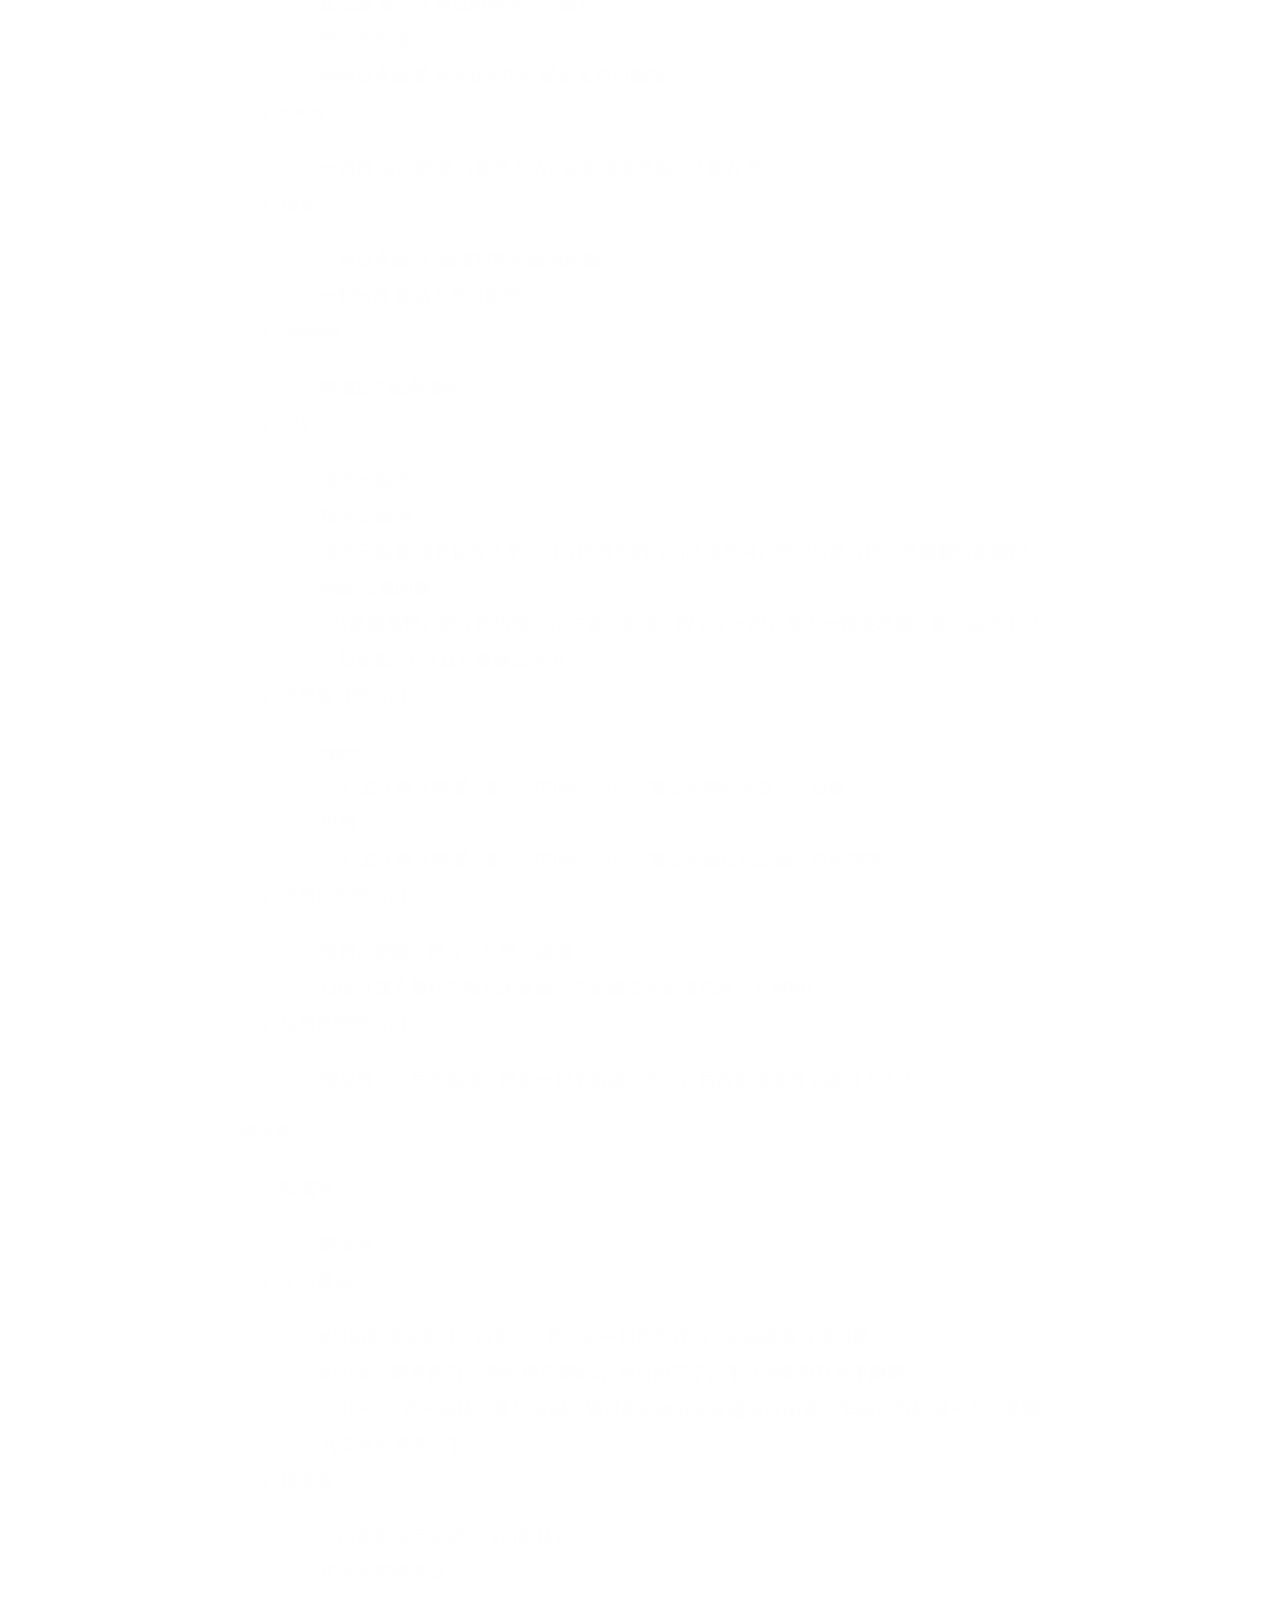
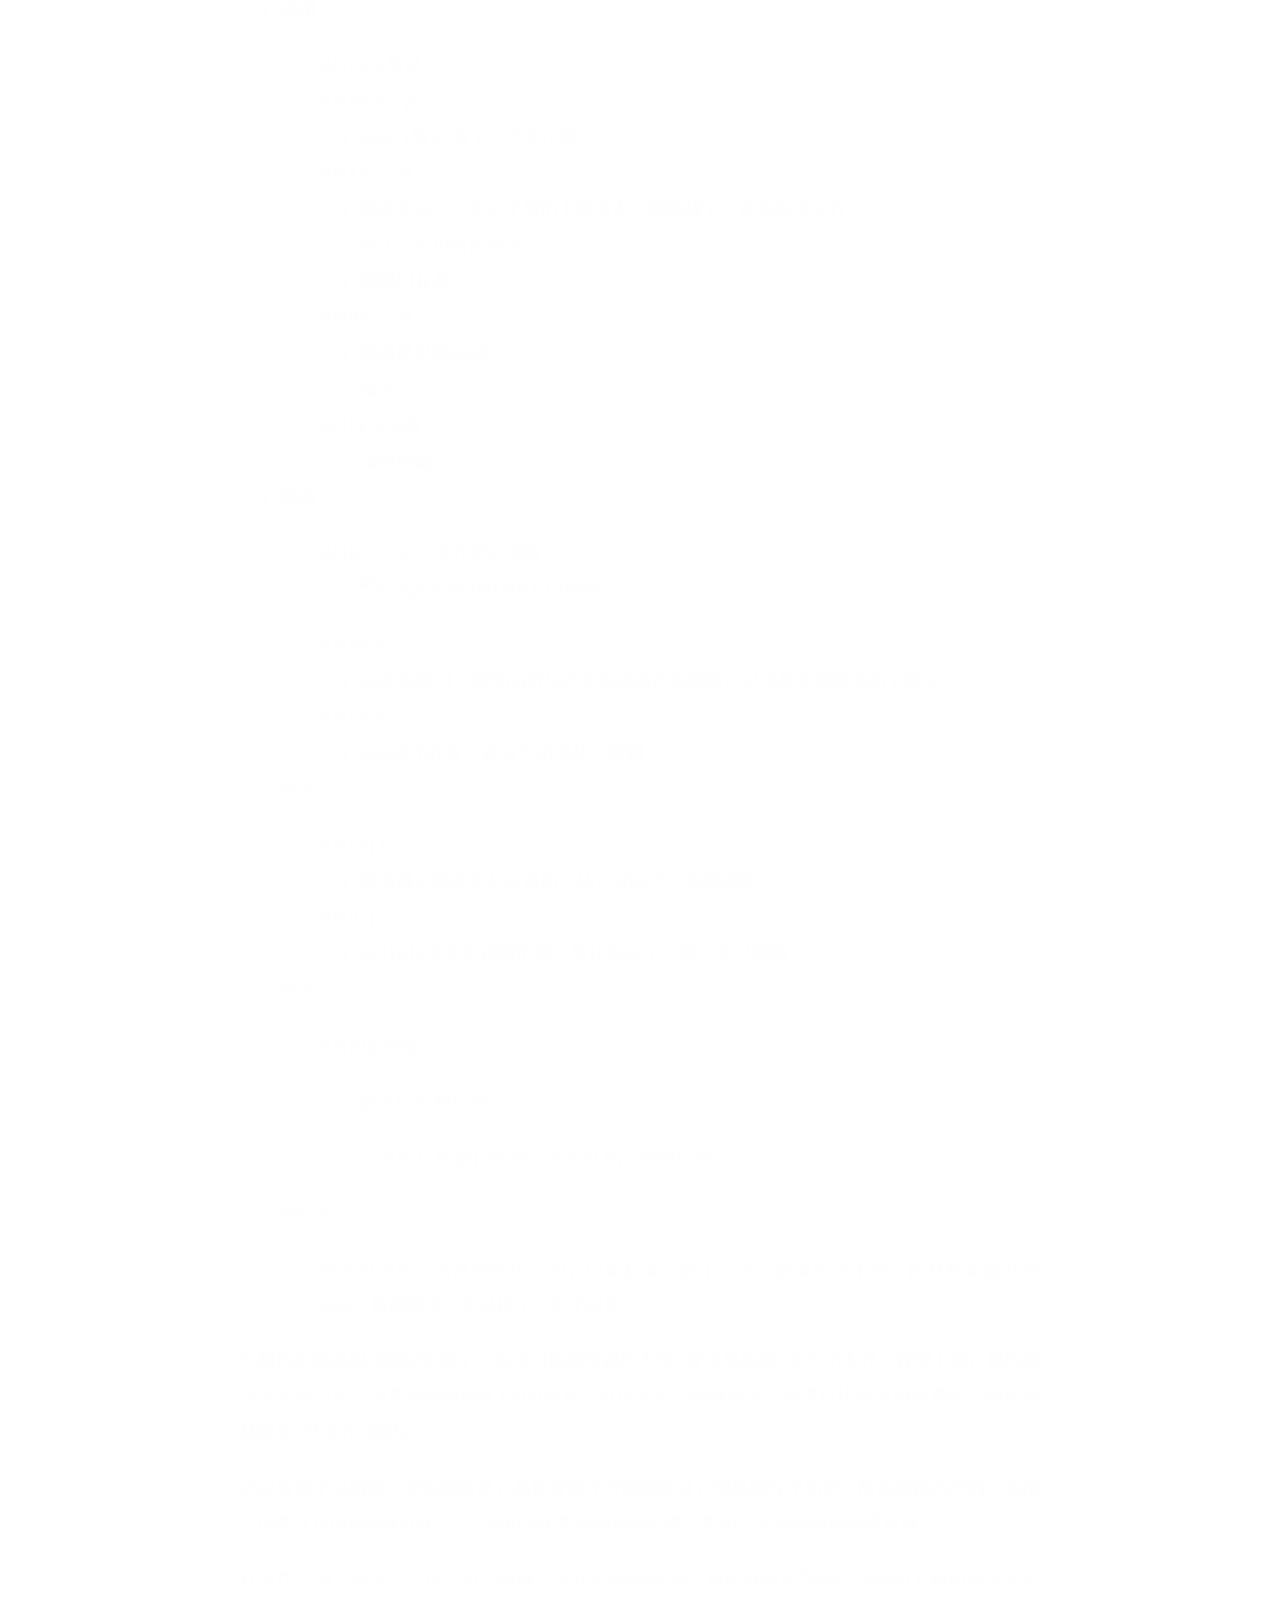
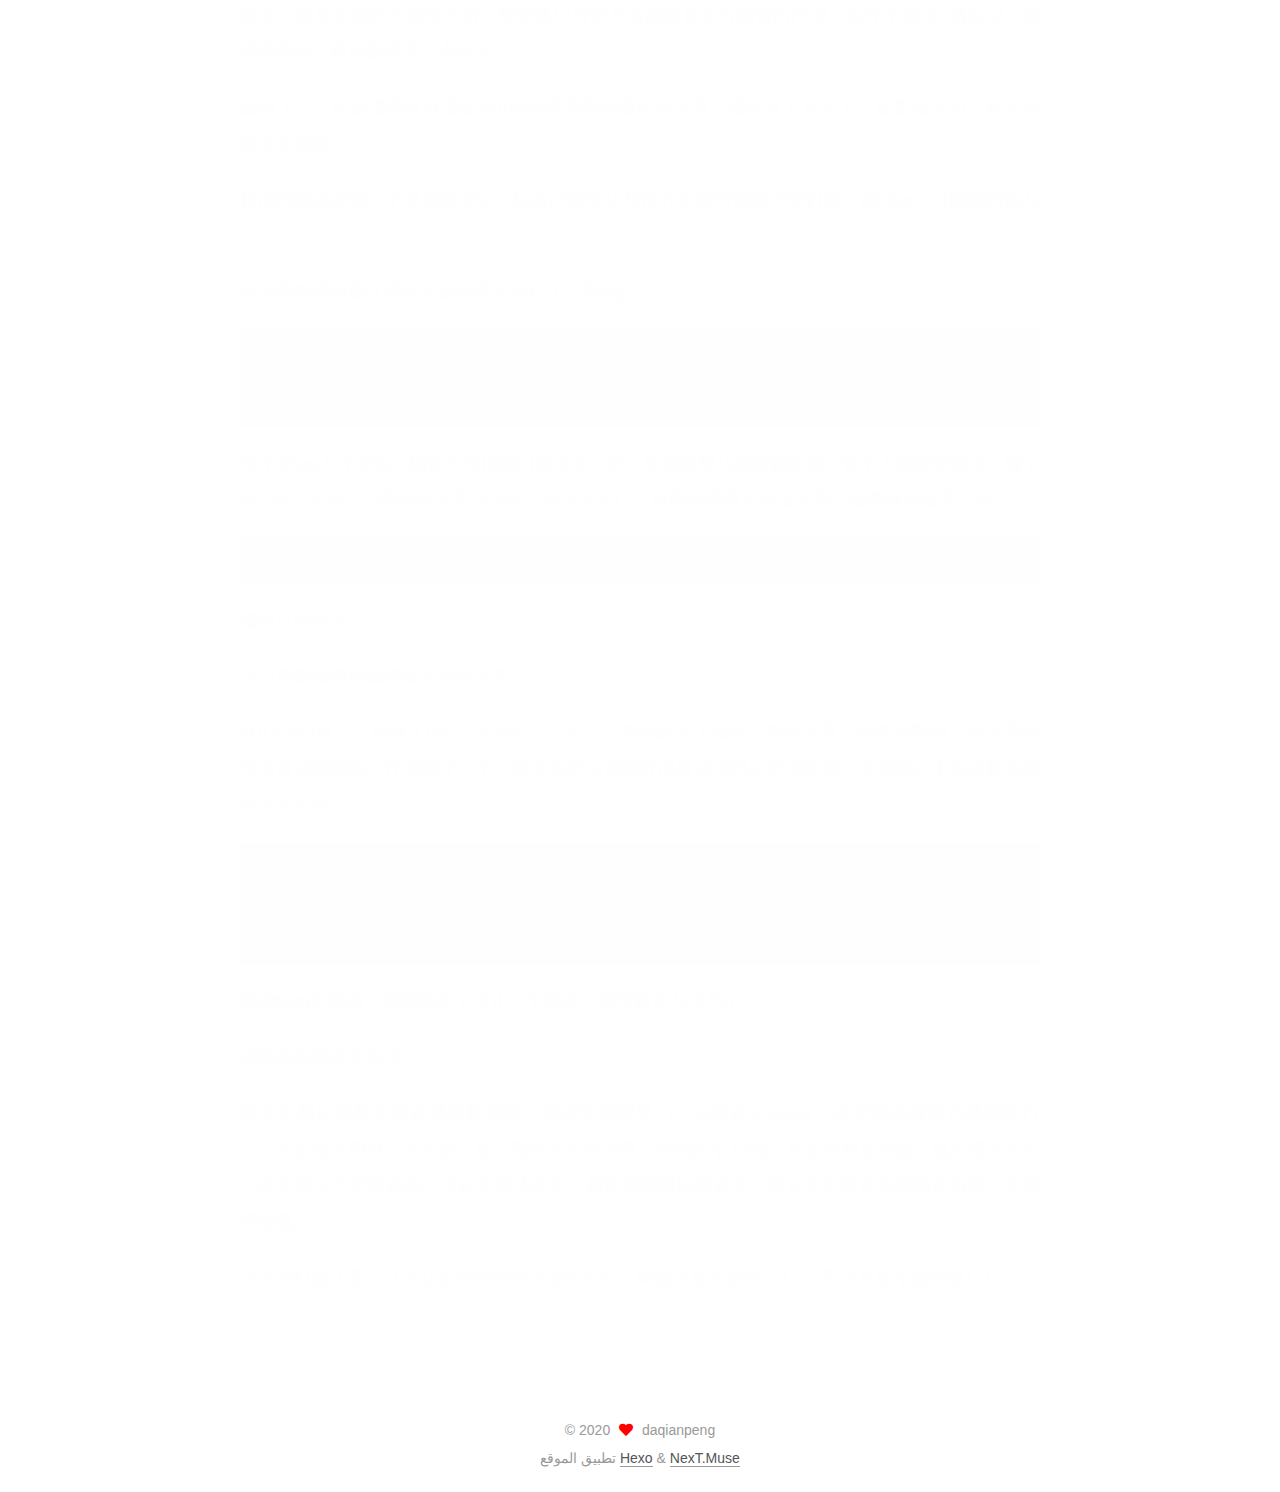
==== commit fa799f8f: "Site updated: 2020-10-07 02:53:13" ====
--- a/index.html
+++ b/index.html
@@ -81,7 +81,7 @@
     <header class="header" itemscope itemtype="http://schema.org/WPHeader">
       <div class="header-inner"><div class="site-brand-container">
   <div class="site-nav-toggle">
-    <div class="toggle" aria-label="Navigationsleiste an/ausschalten">
+    <div class="toggle" aria-label="تشغيل شريط التصفح">
       <span class="toggle-line toggle-line-first"></span>
       <span class="toggle-line toggle-line-middle"></span>
       <span class="toggle-line toggle-line-last"></span>
@@ -110,12 +110,12 @@
   <ul id="menu" class="main-menu menu">
         <li class="menu-item menu-item-home">
 
-    <a href="/" rel="section"><i class="fa fa-home fa-fw"></i>Startseite</a>
+    <a href="/" rel="section"><i class="fa fa-home fa-fw"></i>Home</a>
 
   </li>
         <li class="menu-item menu-item-archives">
 
-    <a href="/archives/" rel="section"><i class="fa fa-archive fa-fw"></i>Archiv</a>
+    <a href="/archives/" rel="section"><i class="fa fa-archive fa-fw"></i>الأرشيفات</a>
 
   </li>
   </ul>
@@ -167,10 +167,10 @@
               <span class="post-meta-item-icon">
                 <i class="far fa-calendar"></i>
               </span>
-              <span class="post-meta-item-text">Veröffentlicht am</span>
+              <span class="post-meta-item-text">نُشر في</span>
               
 
-              <time title="Erstellt: 2020-10-07 02:19:34 / Geändert am: 02:48:03" itemprop="dateCreated datePublished" datetime="2020-10-07T02:19:34+08:00">2020-10-07</time>
+              <time title="أُنشأ: 2020-10-07 02:19:34 / عُدل: 02:48:03" itemprop="dateCreated datePublished" datetime="2020-10-07T02:19:34+08:00">2020-10-07</time>
             </span>
 
           
@@ -266,10 +266,10 @@
               <span class="post-meta-item-icon">
                 <i class="far fa-calendar"></i>
               </span>
-              <span class="post-meta-item-text">Veröffentlicht am</span>
+              <span class="post-meta-item-text">نُشر في</span>
               
 
-              <time title="Erstellt: 2020-09-12 00:17:39 / Geändert am: 03:05:45" itemprop="dateCreated datePublished" datetime="2020-09-12T00:17:39+08:00">2020-09-12</time>
+              <time title="أُنشأ: 2020-09-12 00:17:39 / عُدل: 03:05:45" itemprop="dateCreated datePublished" datetime="2020-09-12T00:17:39+08:00">2020-09-12</time>
             </span>
 
           
@@ -519,10 +519,10 @@
 
       <ul class="sidebar-nav motion-element">
         <li class="sidebar-nav-toc">
-          Inhaltsverzeichnis
+          المحتويات
         </li>
         <li class="sidebar-nav-overview">
-          Übersicht
+          عام
         </li>
       </ul>
 
@@ -542,12 +542,12 @@
           <a href="/archives/">
         
           <span class="site-state-item-count">2</span>
-          <span class="site-state-item-name">Artikel</span>
+          <span class="site-state-item-name">المقالات</span>
         </a>
       </div>
       <div class="site-state-item site-state-tags">
         <span class="site-state-item-count">2</span>
-        <span class="site-state-item-name">schlagwörter</span>
+        <span class="site-state-item-name">الوسوم</span>
       </div>
   </nav>
 </div>
@@ -579,7 +579,7 @@
   </span>
   <span class="author" itemprop="copyrightHolder">daqianpeng</span>
 </div>
-  <div class="powered-by">Erstellt mit  <a href="https://hexo.io/" class="theme-link" rel="noopener" target="_blank">Hexo</a> & <a href="https://muse.theme-next.org/" class="theme-link" rel="noopener" target="_blank">NexT.Muse</a>
+  <div class="powered-by">تطبيق الموقع <a href="https://hexo.io/" class="theme-link" rel="noopener" target="_blank">Hexo</a> & <a href="https://muse.theme-next.org/" class="theme-link" rel="noopener" target="_blank">NexT.Muse</a>
   </div>
 
         
--- a/css/main.css
+++ b/css/main.css
@@ -1168,7 +1168,7 @@
 }
 .links-of-author a::before,
 .links-of-author span.exturl::before {
-  background: #ff6ab6;
+  background: #8f579f;
   border-radius: 50%;
   content: ' ';
   display: inline-block;
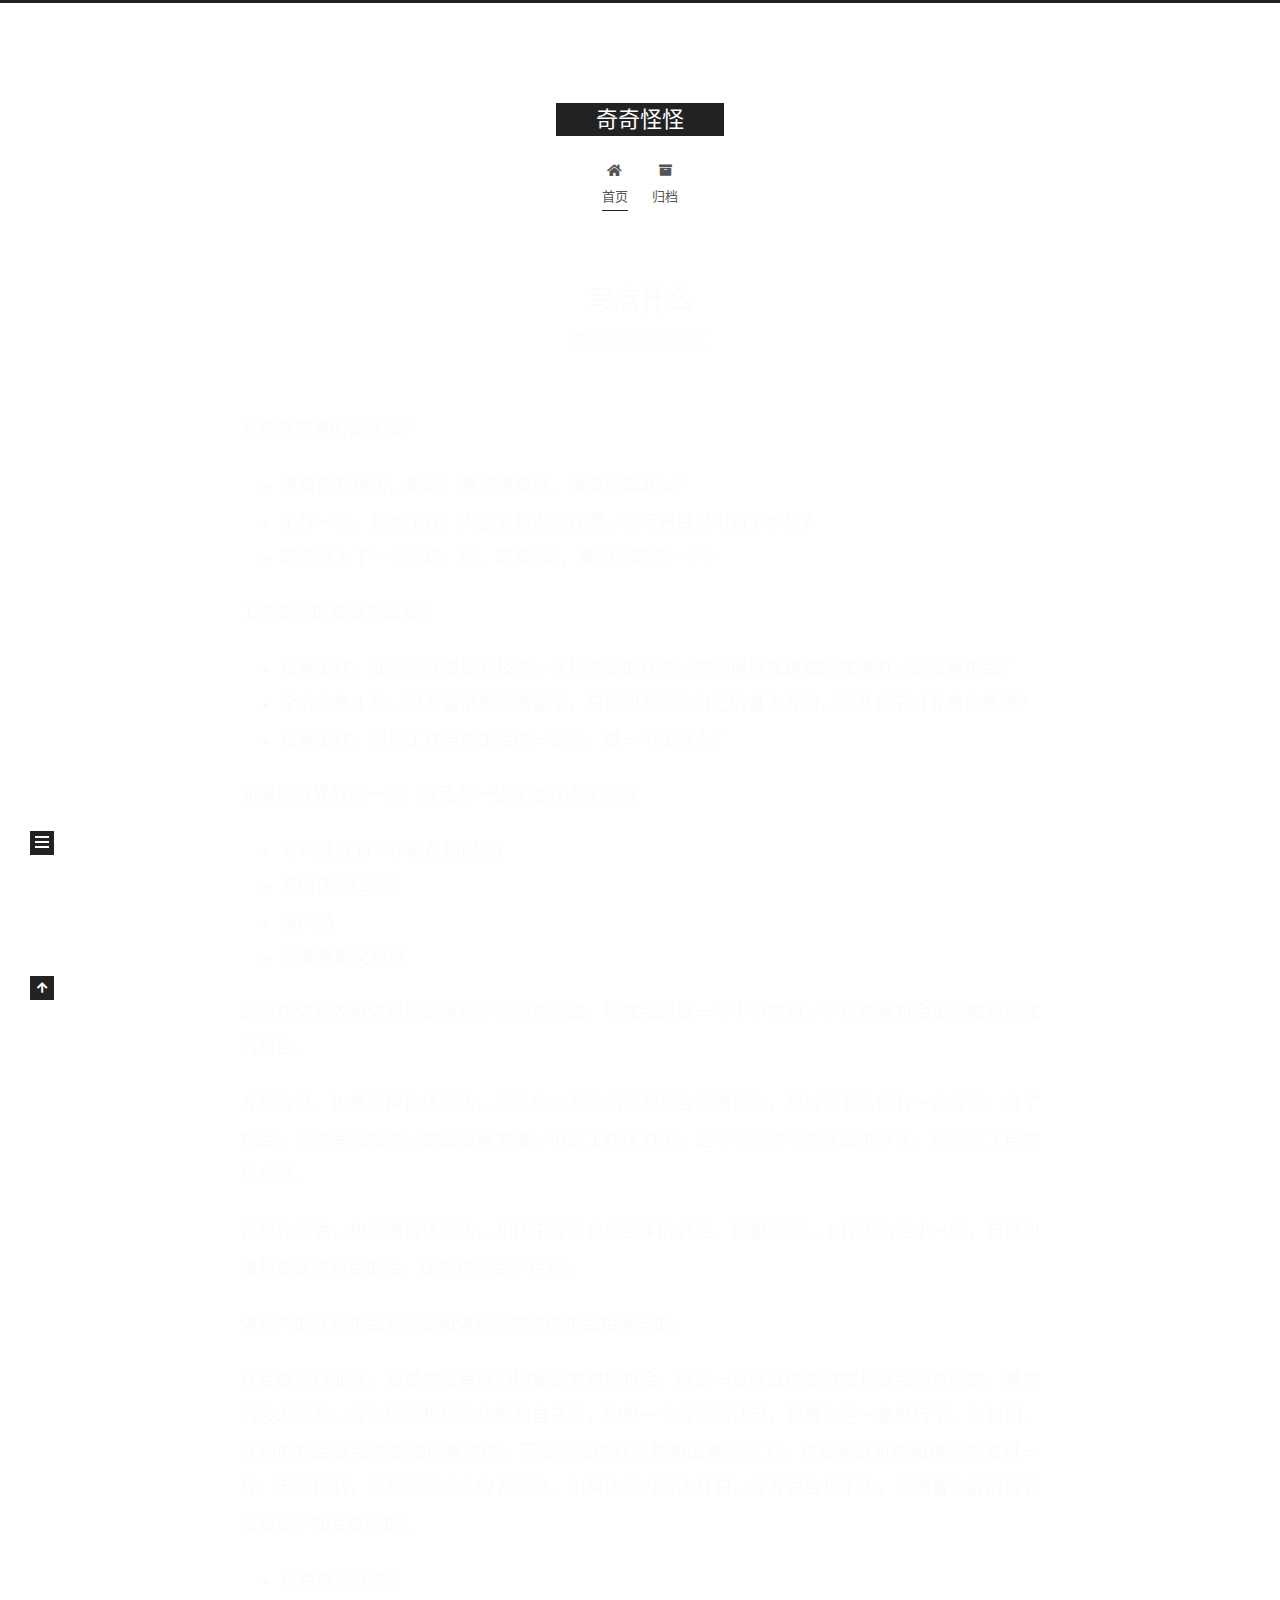
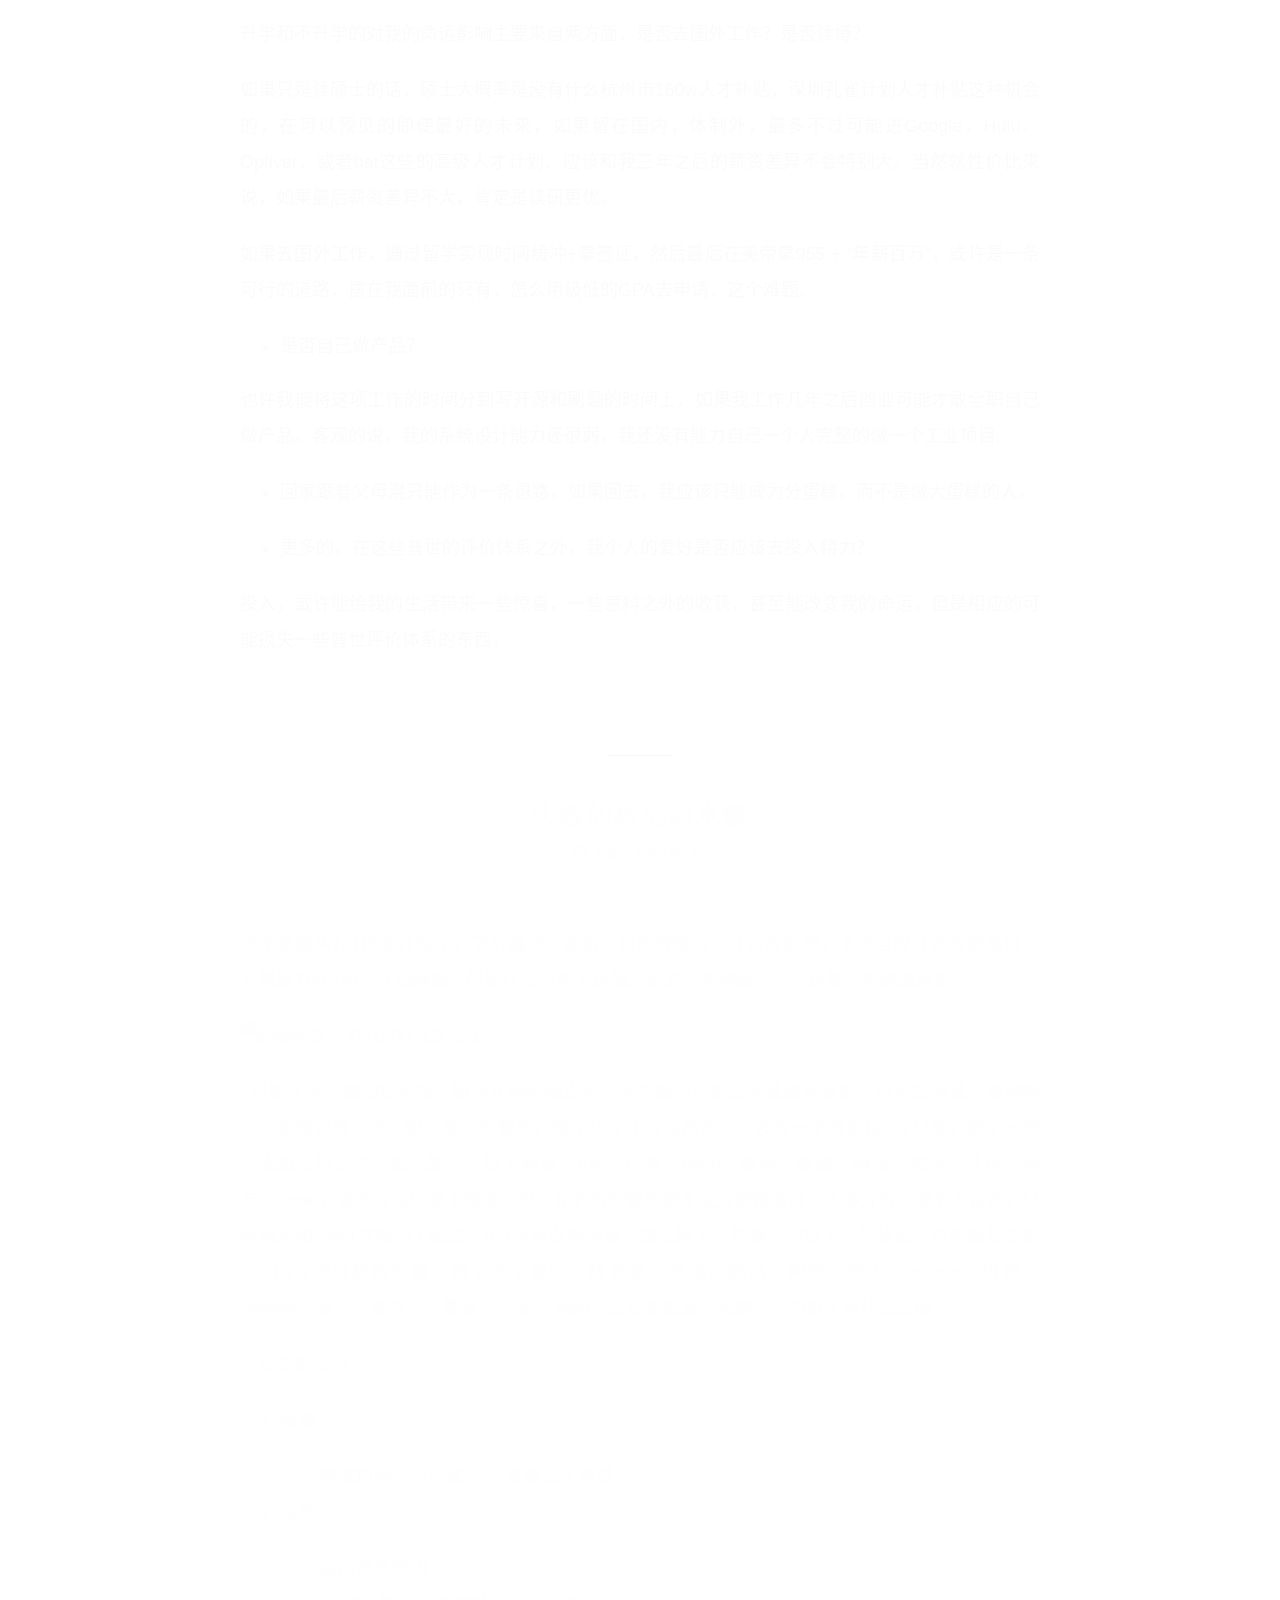
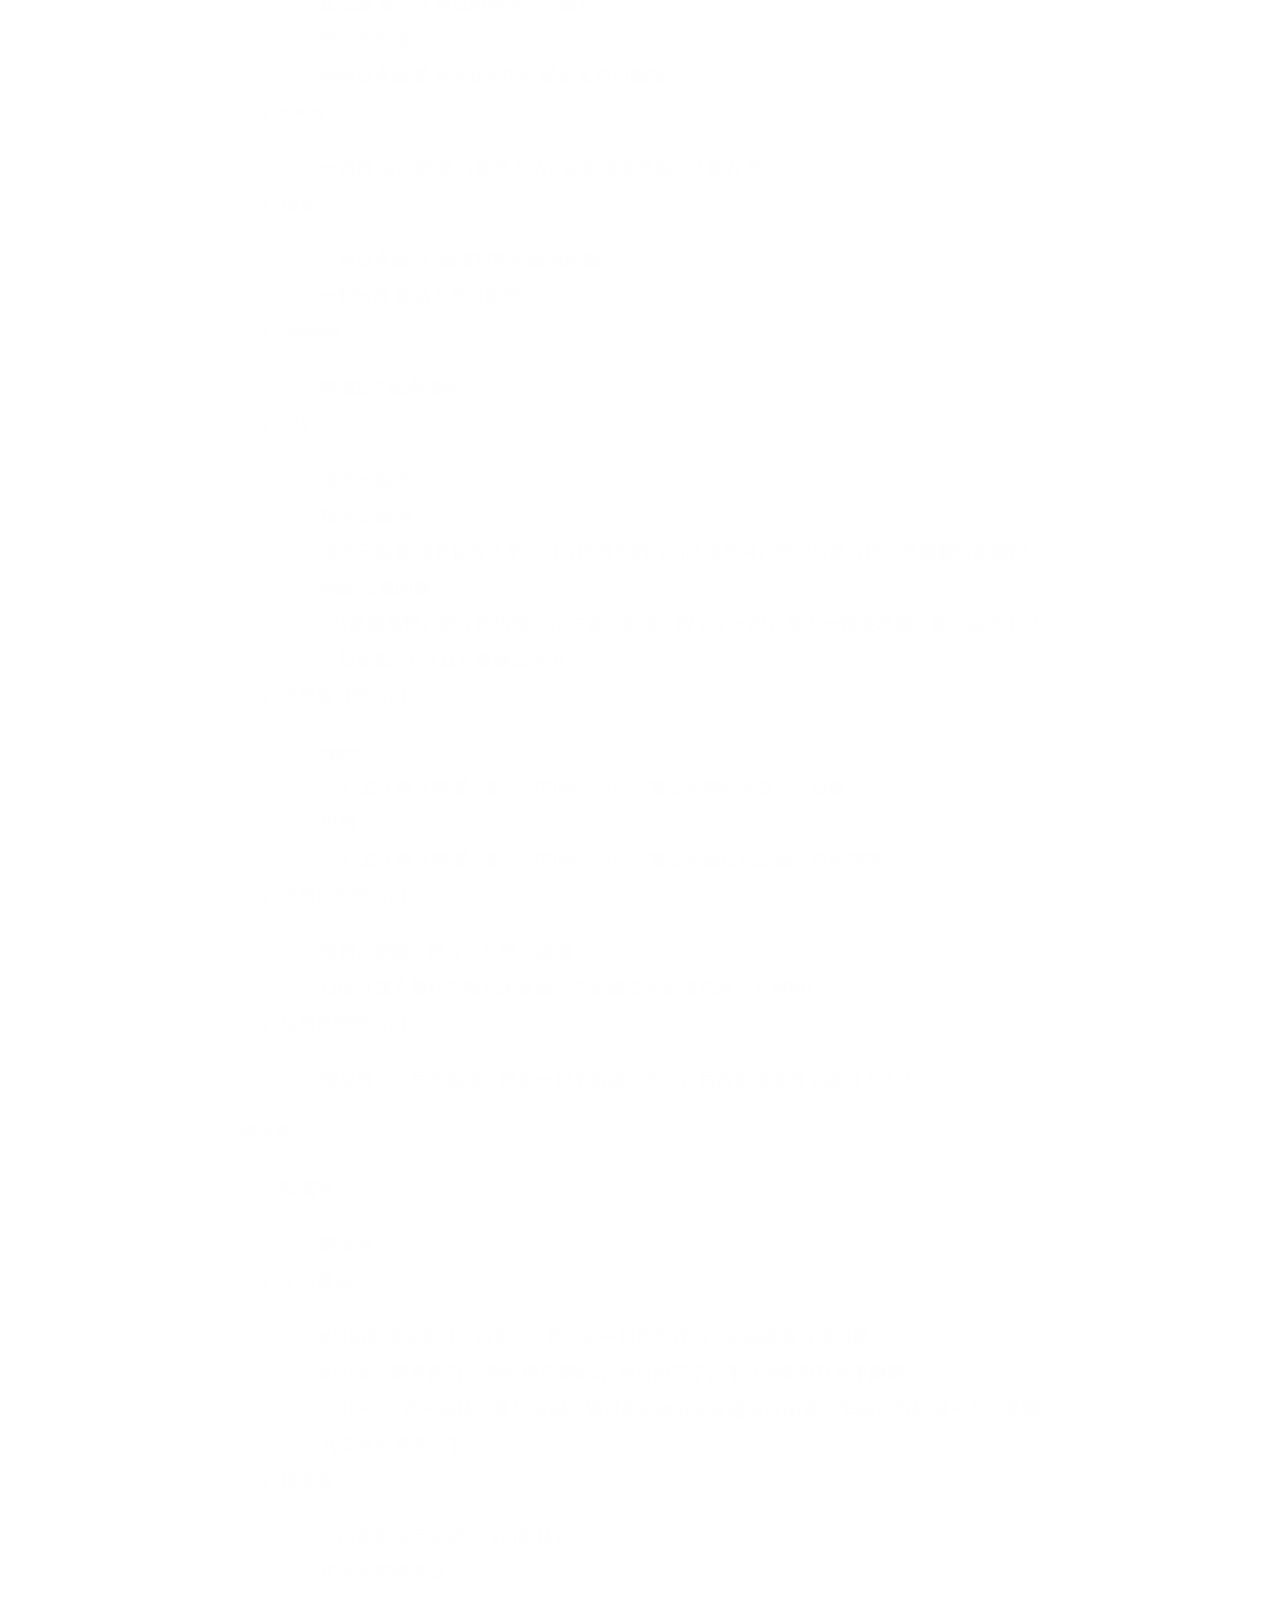
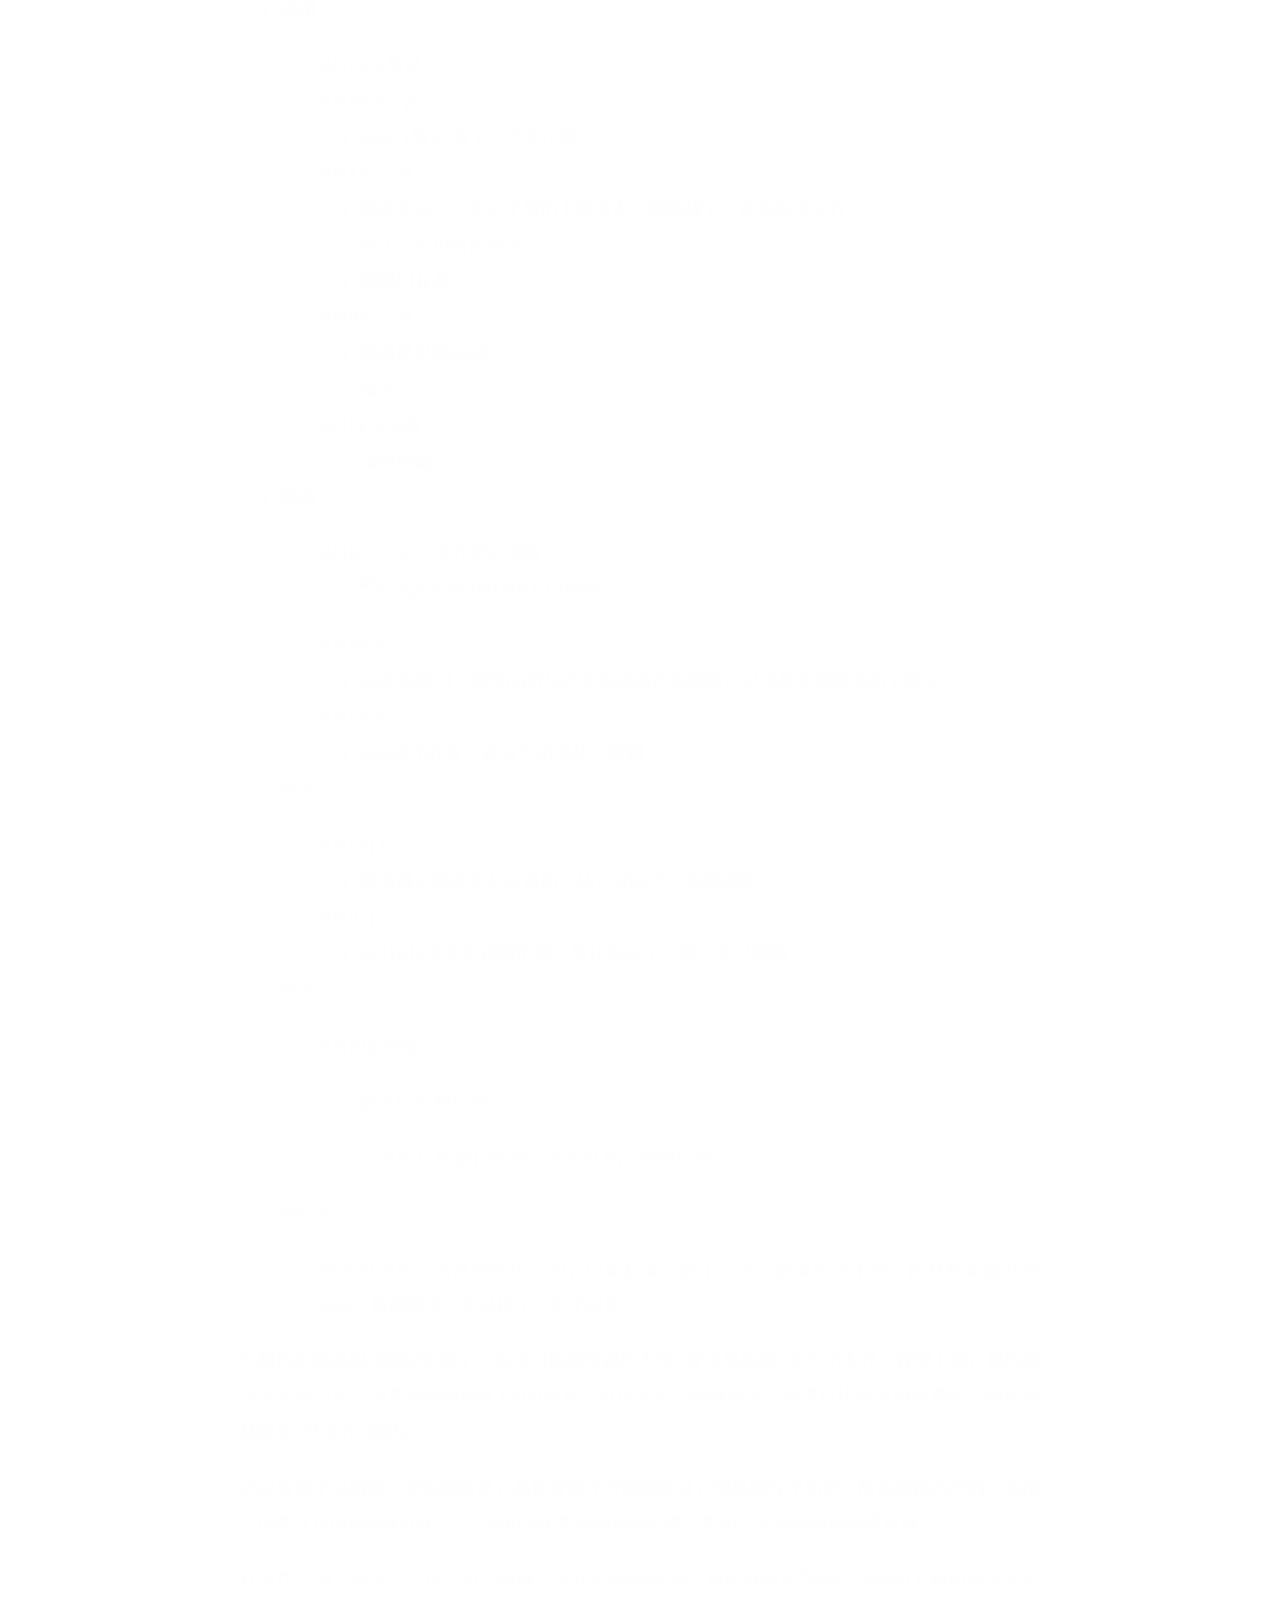
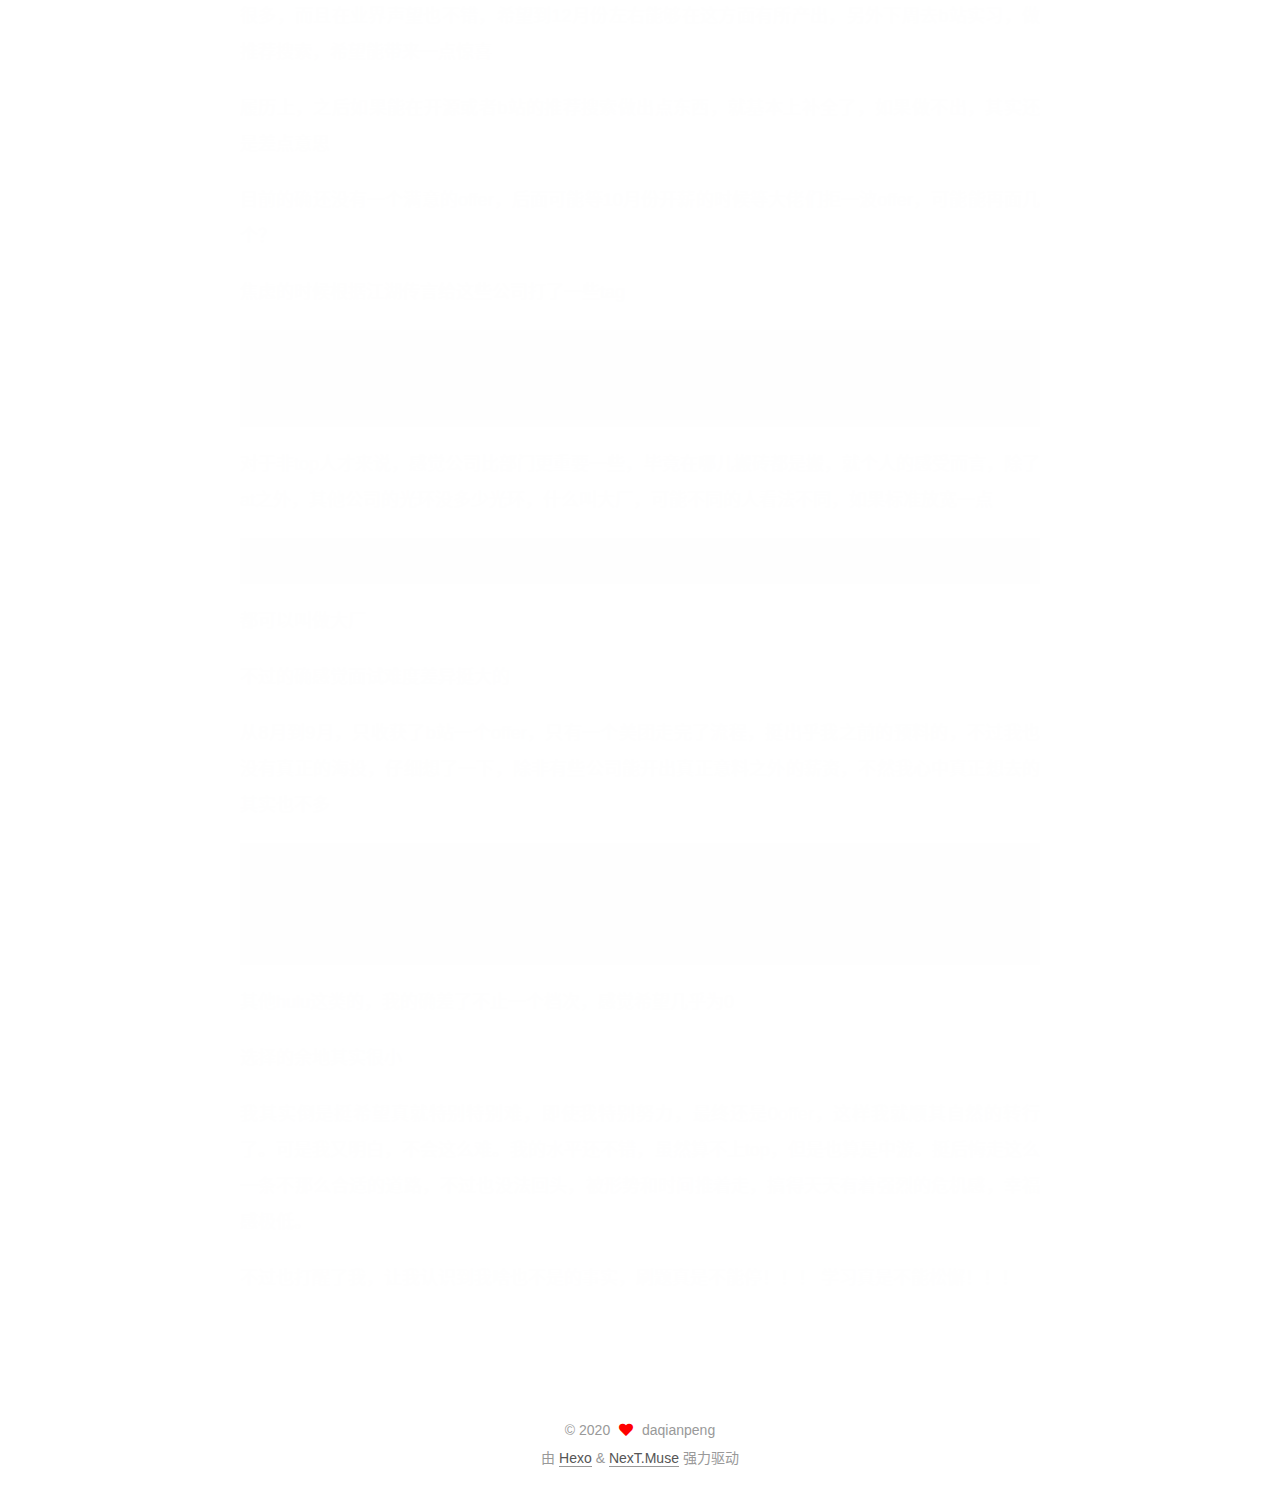
==== commit c52c73be: "Site updated: 2020-10-07 02:58:06" ====
--- a/index.html
+++ b/index.html
@@ -1,5 +1,5 @@
 <!DOCTYPE html>
-<html lang="zh-cn">
+<html lang="zh-CN">
 <head>
   <meta charset="UTF-8">
 <meta name="viewport" content="width=device-width, initial-scale=1, maximum-scale=2">
@@ -37,7 +37,7 @@
     sidebar: "",
     isHome : true,
     isPost : false,
-    lang   : 'zh-cn'
+    lang   : 'zh-CN'
   };
 </script>
 
@@ -81,7 +81,7 @@
     <header class="header" itemscope itemtype="http://schema.org/WPHeader">
       <div class="header-inner"><div class="site-brand-container">
   <div class="site-nav-toggle">
-    <div class="toggle" aria-label="تشغيل شريط التصفح">
+    <div class="toggle" aria-label="切换导航栏">
       <span class="toggle-line toggle-line-first"></span>
       <span class="toggle-line toggle-line-middle"></span>
       <span class="toggle-line toggle-line-last"></span>
@@ -110,12 +110,12 @@
   <ul id="menu" class="main-menu menu">
         <li class="menu-item menu-item-home">
 
-    <a href="/" rel="section"><i class="fa fa-home fa-fw"></i>Home</a>
+    <a href="/" rel="section"><i class="fa fa-home fa-fw"></i>首页</a>
 
   </li>
         <li class="menu-item menu-item-archives">
 
-    <a href="/archives/" rel="section"><i class="fa fa-archive fa-fw"></i>الأرشيفات</a>
+    <a href="/archives/" rel="section"><i class="fa fa-archive fa-fw"></i>归档</a>
 
   </li>
   </ul>
@@ -144,7 +144,7 @@
       
   
   
-  <article itemscope itemtype="http://schema.org/Article" class="post-block" lang="zh-cn">
+  <article itemscope itemtype="http://schema.org/Article" class="post-block" lang="zh-CN">
     <link itemprop="mainEntityOfPage" href="http://example.com/2020/10/07/%E5%86%99%E7%82%B9%E4%BB%80%E4%B9%88/">
 
     <span hidden itemprop="author" itemscope itemtype="http://schema.org/Person">
@@ -167,10 +167,10 @@
               <span class="post-meta-item-icon">
                 <i class="far fa-calendar"></i>
               </span>
-              <span class="post-meta-item-text">نُشر في</span>
+              <span class="post-meta-item-text">发表于</span>
               
 
-              <time title="أُنشأ: 2020-10-07 02:19:34 / عُدل: 02:48:03" itemprop="dateCreated datePublished" datetime="2020-10-07T02:19:34+08:00">2020-10-07</time>
+              <time title="创建时间：2020-10-07 02:19:34 / 修改时间：02:48:03" itemprop="dateCreated datePublished" datetime="2020-10-07T02:19:34+08:00">2020-10-07</time>
             </span>
 
           
@@ -243,7 +243,7 @@
       
   
   
-  <article itemscope itemtype="http://schema.org/Article" class="post-block" lang="zh-cn">
+  <article itemscope itemtype="http://schema.org/Article" class="post-block" lang="zh-CN">
     <link itemprop="mainEntityOfPage" href="http://example.com/2020/09/12/%E5%A4%B1%E8%B4%A5%E7%9A%84%E7%A7%8B%E6%8B%9B/">
 
     <span hidden itemprop="author" itemscope itemtype="http://schema.org/Person">
@@ -266,10 +266,10 @@
               <span class="post-meta-item-icon">
                 <i class="far fa-calendar"></i>
               </span>
-              <span class="post-meta-item-text">نُشر في</span>
+              <span class="post-meta-item-text">发表于</span>
               
 
-              <time title="أُنشأ: 2020-09-12 00:17:39 / عُدل: 03:05:45" itemprop="dateCreated datePublished" datetime="2020-09-12T00:17:39+08:00">2020-09-12</time>
+              <time title="创建时间：2020-09-12 00:17:39 / 修改时间：03:05:45" itemprop="dateCreated datePublished" datetime="2020-09-12T00:17:39+08:00">2020-09-12</time>
             </span>
 
           
@@ -519,10 +519,10 @@
 
       <ul class="sidebar-nav motion-element">
         <li class="sidebar-nav-toc">
-          المحتويات
+          文章目录
         </li>
         <li class="sidebar-nav-overview">
-          عام
+          站点概览
         </li>
       </ul>
 
@@ -542,12 +542,12 @@
           <a href="/archives/">
         
           <span class="site-state-item-count">2</span>
-          <span class="site-state-item-name">المقالات</span>
+          <span class="site-state-item-name">日志</span>
         </a>
       </div>
       <div class="site-state-item site-state-tags">
         <span class="site-state-item-count">2</span>
-        <span class="site-state-item-name">الوسوم</span>
+        <span class="site-state-item-name">标签</span>
       </div>
   </nav>
 </div>
@@ -579,7 +579,7 @@
   </span>
   <span class="author" itemprop="copyrightHolder">daqianpeng</span>
 </div>
-  <div class="powered-by">تطبيق الموقع <a href="https://hexo.io/" class="theme-link" rel="noopener" target="_blank">Hexo</a> & <a href="https://muse.theme-next.org/" class="theme-link" rel="noopener" target="_blank">NexT.Muse</a>
+  <div class="powered-by">由 <a href="https://hexo.io/" class="theme-link" rel="noopener" target="_blank">Hexo</a> & <a href="https://muse.theme-next.org/" class="theme-link" rel="noopener" target="_blank">NexT.Muse</a> 强力驱动
   </div>
 
         
--- a/css/main.css
+++ b/css/main.css
@@ -1168,7 +1168,7 @@
 }
 .links-of-author a::before,
 .links-of-author span.exturl::before {
-  background: #8f579f;
+  background: #719513;
   border-radius: 50%;
   content: ' ';
   display: inline-block;
